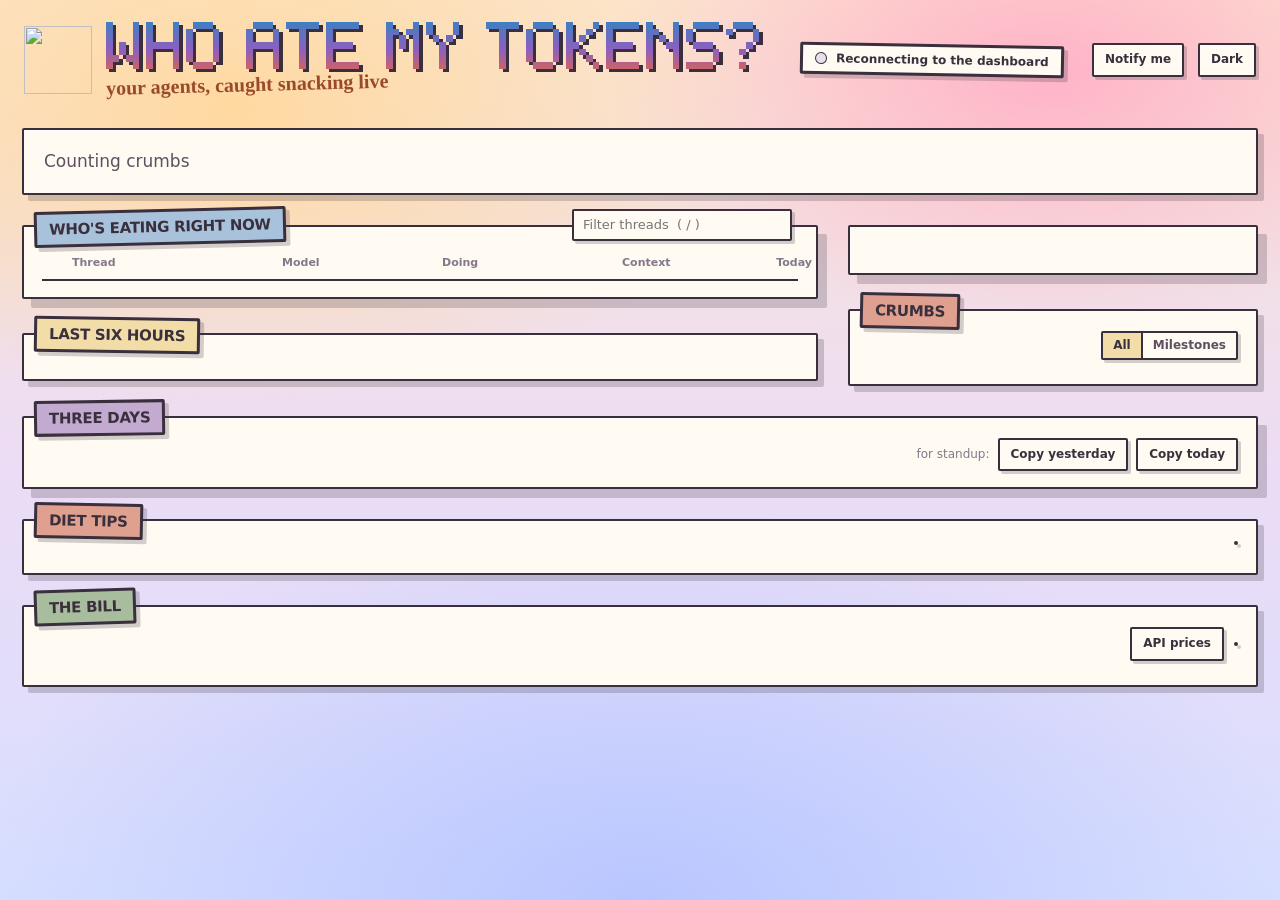
==== ui/index.html @ 03e83fdd "Add pace against your normal to the dashboard" ====
<!doctype html>
<html lang="en">
<head>
<meta charset="utf-8">
<meta name="viewport" content="width=device-width, initial-scale=1">
<title>Who Ate My Tokens</title>
<link rel="icon" type="image/png" href="/assets/favicon.png">
<style>
/* Who Ate My Tokens. Look and colours: the "dream"
   gradient, cream panels, plum ink, 2px borders, hard offset shadows,
   tickets, a highlighter, Archivo and Caveat. */
@font-face { font-family: "Archivo"; src: url(/assets/fonts/archivo.woff2) format("woff2"); font-weight: 100 900; font-display: swap; }
@font-face { font-family: "Caveat"; src: url(/assets/fonts/caveat.woff2) format("woff2"); font-weight: 400 700; font-display: swap; }

:root {
  color-scheme: light;
  --dream: radial-gradient(70% 55% at 18% 12%, #ffd9a0 0%, transparent 60%), radial-gradient(60% 50% at 82% 8%, #ffb3c7 0%, transparent 58%), radial-gradient(85% 70% at 50% 100%, #b9c6ff 0%, transparent 62%), linear-gradient(180deg, #fbe7d2 0%, #ecdcf5 52%, #d7dfff 100%);
  --ground: #f1e2ec;
  --panel: #fffaf2;
  --panel-2: #f7ecdd;
  --ink: #3a2f3d;
  --ink-soft: #5f4f62;
  --muted: #86768a;
  --rule: rgba(58, 47, 61, .2);
  --border: #3a2f3d;
  --shadow: rgba(58, 47, 61, .22);
  --accent-ink: #9a4a2c;
  --marker: #f2dca8;
  --lamp-on: #f0a83c;
  --lamp-glow: rgba(240, 168, 60, .38);
  --lamp-off: #eadfe6;
  --need: #a3261d;
  --need-glow: rgba(163, 38, 29, .28);
  --on-need: #fffaf2;
  --good: #3f7d3a;
  /* Chart marks (validated: CVD and contrast on the cream panel). */
  --m0: #3f7fc2; --m1: #d4645a; --m2: #8d5fc0; --m3: #c49012; --m4: #4f9a63;
  /* Chip and ticket fills: the site's own pastels, with ink text. */
  --c0: #a9c2dc; --c1: #e0a08f; --c2: #c3aad0; --c3: #f2dca8; --c4: #a8bd9e;
  --chip-ink: #3a2f3d;
  --cord: rgba(58, 47, 61, .34);
  --meter-track: #f1e6d6;
  --w-top: #3f7fc2; --w-mid: #8d5fc0; --w-bot: #d4645a; --w-shadow: #3a2f3d;
}
@media (prefers-color-scheme: dark) {
  :root:not([data-theme="light"]) {
    color-scheme: dark;
    --dream: radial-gradient(70% 55% at 18% 12%, #4a2f3f 0%, transparent 60%), radial-gradient(60% 50% at 82% 8%, #3b2a4d 0%, transparent 58%), radial-gradient(85% 70% at 50% 100%, #24304d 0%, transparent 62%), linear-gradient(180deg, #2a1f2b 0%, #241d33 52%, #1b1b2e 100%);
    --ground: #221c2c; --panel: #342b3f; --panel-2: #3d3349; --ink: #f2e9dc; --ink-soft: #c9bcc4; --muted: #a596a7;
    --rule: rgba(242, 233, 220, .16); --border: #f2e9dc; --shadow: rgba(0, 0, 0, .5); --accent-ink: #e59a74; --marker: rgba(192, 112, 72, .42);
    --lamp-on: #ffcf6e; --lamp-glow: rgba(255, 207, 110, .3); --lamp-off: #4a3f56; --need: #f09a8f; --need-glow: rgba(240, 154, 143, .3); --on-need: #1a141f; --good: #8fc47a;
    --m0: #4a87c8; --m1: #d0685a; --m2: #9a6fd0; --m3: #c08a1c; --m4: #6fae7a;
    --c0: #5a8a9c; --c1: #bd786b; --c2: #9a7a9f; --c3: #c9a24a; --c4: #7d9064; --chip-ink: #1a141f;
    --cord: rgba(242, 233, 220, .3); --meter-track: #2a2234;
    --w-top: #a9c2dc; --w-mid: #c3aad0; --w-bot: #e0a08f; --w-shadow: #000;
  }
}
:root[data-theme="dark"] {
  color-scheme: dark;
  --dream: radial-gradient(70% 55% at 18% 12%, #4a2f3f 0%, transparent 60%), radial-gradient(60% 50% at 82% 8%, #3b2a4d 0%, transparent 58%), radial-gradient(85% 70% at 50% 100%, #24304d 0%, transparent 62%), linear-gradient(180deg, #2a1f2b 0%, #241d33 52%, #1b1b2e 100%);
  --ground: #221c2c; --panel: #342b3f; --panel-2: #3d3349; --ink: #f2e9dc; --ink-soft: #c9bcc4; --muted: #a596a7;
  --rule: rgba(242, 233, 220, .16); --border: #f2e9dc; --shadow: rgba(0, 0, 0, .5); --accent-ink: #e59a74; --marker: rgba(192, 112, 72, .42);
  --lamp-on: #ffcf6e; --lamp-glow: rgba(255, 207, 110, .3); --lamp-off: #4a3f56; --need: #f09a8f; --need-glow: rgba(240, 154, 143, .3); --on-need: #1a141f; --good: #8fc47a;
  --m0: #4a87c8; --m1: #d0685a; --m2: #9a6fd0; --m3: #c08a1c; --m4: #6fae7a;
  --c0: #5a8a9c; --c1: #bd786b; --c2: #9a7a9f; --c3: #c9a24a; --c4: #7d9064; --chip-ink: #1a141f;
  --cord: rgba(242, 233, 220, .3); --meter-track: #2a2234;
  --w-top: #a9c2dc; --w-mid: #c3aad0; --w-bot: #e0a08f; --w-shadow: #000;
}

* { box-sizing: border-box; }
html { -webkit-text-size-adjust: 100%; }
body {
  margin: 0; color: var(--ink); background-color: var(--ground); background-image: var(--dream); background-attachment: fixed;
  font: 14px/1.45 "Archivo", -apple-system, BlinkMacSystemFont, "Segoe UI", system-ui, sans-serif;
  -webkit-font-smoothing: antialiased;
}
.din { font-weight: 800; letter-spacing: -.02em; }
.num { font-variant-numeric: tabular-nums; }
.hand { font-family: "Caveat", cursive; font-weight: 600; color: var(--accent-ink); }
button { font: inherit; color: inherit; }
:focus-visible { outline: 2px solid var(--accent-ink); outline-offset: 2px; }
.muted { color: var(--muted); }
.ink2 { color: var(--ink-soft); }
h3 { font-family: "Caveat", cursive; font-weight: 700; font-size: 22px; line-height: 1; color: var(--accent-ink); margin: 18px 0 8px; transform: rotate(-1deg); transform-origin: left; }

.chassis { max-width: 1680px; margin: 0 auto; padding: 16px 22px 30px; display: grid; gap: 30px; }
.plate { background: var(--panel); border: 2px solid var(--border); border-radius: 2px; box-shadow: 6px 6px 0 var(--shadow); padding: 20px 18px 16px; min-width: 0; position: relative; }
.plate.big { box-shadow: 9px 9px 0 var(--shadow); }

/* Tickets: section labels. */
.ticket {
  display: inline-block; font-weight: 900; font-size: 15px; letter-spacing: -.02em; text-transform: uppercase; line-height: 1;
  padding: 8px 12px 7px; border: 3px solid var(--border); border-radius: 2px; background: var(--panel); color: var(--chip-ink);
  box-shadow: 4px 4px 0 var(--shadow); transform: rotate(-1.4deg); transition: transform .2s; margin: -38px 0 10px -8px; position: relative; z-index: 1;
}
.ticket:hover { transform: rotate(0deg); }
.t-sky { background: var(--c0); } .t-rose { background: var(--c1); transform: rotate(1.2deg); } .t-lilac { background: var(--c2); transform: rotate(-.8deg); }
.t-butter { background: var(--c3); transform: rotate(.9deg); } .t-sage { background: var(--c4); transform: rotate(-1.8deg); }
.t-rose:hover, .t-lilac:hover, .t-butter:hover, .t-sage:hover { transform: rotate(0deg); }

/* Masthead */
.masthead { display: flex; align-items: center; gap: 16px 22px; flex-wrap: wrap; padding: 6px 2px 0; }
.brand { display: flex; align-items: center; gap: 14px; min-width: 0; }
.logo { width: 68px; height: 68px; flex: none; }
.dark-only { display: none; }
@media (prefers-color-scheme: dark) { :root:not([data-theme="light"]) .dark-only { display: block; } :root:not([data-theme="light"]) .light-only { display: none; } }
:root[data-theme="dark"] .dark-only { display: block; }
:root[data-theme="dark"] .light-only { display: none; }
.wordmark { margin: 0; line-height: 0; font-size: 0; min-width: 0; }
.wordmark svg { display: block; height: 50px; width: auto; max-width: 100%; }
.tagline { font-family: "Caveat", cursive; font-weight: 600; font-size: 20px; line-height: 1; color: var(--accent-ink); margin-top: 6px; transform: rotate(-1.5deg); transform-origin: left; }
.mast-right { margin-left: auto; display: flex; align-items: center; gap: 14px; flex-wrap: wrap; }
.live-ticket { margin: 0; display: inline-flex; align-items: center; gap: 9px; text-transform: none; letter-spacing: 0; font-size: 12px; font-weight: 600; padding: 7px 12px; color: var(--ink); background: var(--panel); transform: rotate(1deg); }
.live-ticket b { font-weight: 800; }
.clock { font-size: 13px; color: var(--ink-soft); }
.clock .din { font-size: 22px; color: var(--ink); margin-right: 6px; }
.iconbtn { background: var(--panel); border: 2px solid var(--border); border-radius: 2px; padding: 6px 11px; cursor: pointer; font-size: 12px; font-weight: 800; color: var(--ink); box-shadow: 3px 3px 0 var(--shadow); }
.iconbtn[aria-pressed="true"] { background: var(--c3); color: var(--chip-ink, var(--ink)); }
.iconbtn:hover { transform: translate(1px, 1px); box-shadow: 2px 2px 0 var(--shadow); }

.banner { background: var(--need); color: var(--on-need); border: 2px solid var(--border); border-radius: 2px; padding: 11px 16px; font-weight: 700; box-shadow: 5px 5px 0 var(--shadow); }
.banner[hidden] { display: none; }

/* Lamps */
.lamp { width: 12px; height: 12px; border-radius: 50%; background: var(--lamp-off); border: 1.5px solid var(--border); flex: none; display: inline-block; }
.lamp.on { background: var(--lamp-on); box-shadow: 0 0 0 3px var(--lamp-glow); animation: breathe 2.4s ease-in-out infinite; }
.lamp.need { background: var(--need); box-shadow: 0 0 0 3px var(--need-glow); animation: breathe 1.2s ease-in-out infinite; }
.lamp.done { background: transparent; border-style: dashed; }
@keyframes breathe { 50% { box-shadow: 0 0 0 7px transparent; } }
@media (prefers-reduced-motion: reduce) { .lamp.on, .lamp.need { animation: none; } .ticket, .iconbtn { transition: none; } .flash, .fresh { animation: none !important; } }

/* Readout */
.readout { font-size: 17px; line-height: 1.8; color: var(--ink-soft); padding: 16px 20px; }
.readout .din { font-size: 22px; color: var(--ink); margin: 0 1px; padding-inline: .12em; background-image: linear-gradient(transparent 58%, var(--marker) 58%, var(--marker) 92%, transparent 92%); }
.readout .live-n { color: var(--ink); font-weight: 800; }
.readout .pace { color: var(--ink); font-weight: 800; padding-inline: .12em; background-image: linear-gradient(transparent 58%, var(--marker) 58%, var(--marker) 92%, transparent 92%); }

/* Main grid */
.grid { display: grid; grid-template-columns: minmax(0, 1fr) minmax(330px, 410px); gap: 30px; align-items: start; }
.side, .col { display: grid; gap: 34px; min-width: 0; align-content: start; }

/* Board */
.board-top { display: flex; align-items: flex-start; justify-content: space-between; gap: 10px; flex-wrap: wrap; }
.filter { font: inherit; font-size: 13px; padding: 5px 9px; width: 220px; max-width: 100%; margin: -38px 6px 0 0; border: 2px solid var(--border); border-radius: 2px; background: var(--panel); color: var(--ink); box-shadow: 3px 3px 0 var(--shadow); }
.board-head, .row { display: grid; grid-template-columns: 14px minmax(200px, 1fr) 150px 170px 96px 84px 54px; gap: 10px; align-items: center; }
.board-head { font-size: 11px; font-weight: 800; color: var(--muted); padding: 0 6px 8px; border-bottom: 2px solid var(--border); }
.board-head span:nth-child(6), .board-head span:nth-child(7), .row .tok, .row .ago { text-align: right; }
.rows { display: grid; }
.row { padding: 6px; min-height: 50px; border-bottom: 1px dashed var(--rule); }
.row:hover { background: var(--panel-2); }
.row.flash { animation: flash 1.4s ease-out; }
@keyframes flash { from { background: var(--marker); } to { background: transparent; } }
.who { display: flex; align-items: stretch; min-width: 0; }
.cords { display: flex; flex: none; align-self: stretch; margin: -6px 0; }
.cords span { width: 16px; position: relative; flex: none; }
.cords .pipe::before, .cords .tee::before { content: ""; position: absolute; left: 7px; top: 0; bottom: 0; border-left: 2px solid var(--cord); }
.cords .tee::after { content: ""; position: absolute; left: 9px; top: calc(50% - 1px); width: 7px; border-top: 3px solid var(--cc, var(--cord)); }
.cords .elbow::after { content: ""; position: absolute; left: 7px; top: 0; height: calc(50% + 1px); width: 9px; border-left: 2px solid var(--cord); border-bottom: 3px solid var(--cc, var(--cord)); border-bottom-left-radius: 7px; }
.names { min-width: 0; padding-left: 2px; display: flex; flex-direction: column; justify-content: center; }
.t { font-weight: 650; font-size: 14px; white-space: nowrap; overflow: hidden; text-overflow: ellipsis; }
.row.depth0 .t { font-weight: 850; }
.sub { font-size: 12px; color: var(--muted); white-space: nowrap; overflow: hidden; text-overflow: ellipsis; }
.model { display: flex; align-items: center; gap: 6px; min-width: 0; overflow: hidden; font-size: 12px; }
.chip { display: inline-block; vertical-align: middle; max-width: 100%; overflow: hidden; text-overflow: ellipsis; font-size: 12px; font-weight: 750; color: var(--chip-ink); padding: 2px 7px 1px; border: 1.5px solid var(--border); border-radius: 2px; white-space: nowrap; line-height: 1.35; }
.chip.c0 { background: var(--c0); } .chip.c1 { background: var(--c1); } .chip.c2 { background: var(--c2); } .chip.c3 { background: var(--c3); } .chip.c4 { background: var(--c4); }
.model .chip { min-width: 0; flex: 0 1 auto; }
.model .eff { color: var(--muted); font-size: 12px; white-space: nowrap; flex: none; }
.sw { display: inline-block; width: 10px; height: 10px; border-radius: 2px; border: 1.5px solid var(--border); margin-right: 6px; vertical-align: -1px; }
.sw.m0 { background: var(--m0); } .sw.m1 { background: var(--m1); } .sw.m2 { background: var(--m2); } .sw.m3 { background: var(--m3); } .sw.m4 { background: var(--m4); }
.now { font-size: 13px; min-width: 0; }
.now .step { font-weight: 800; }
.now .need { color: var(--need); font-weight: 850; }
.now .line2 { display: block; font-size: 12px; color: var(--muted); white-space: nowrap; overflow: hidden; text-overflow: ellipsis; }
.ctx { display: flex; align-items: center; gap: 6px; font-size: 12px; color: var(--ink-soft); }
.meter { flex: 1; height: 8px; border: 1.5px solid var(--border); border-radius: 2px; background: var(--meter-track); overflow: hidden; min-width: 30px; }
.meter b { display: block; height: 100%; background: var(--c0); }
.meter b.warn { background: var(--c3); } .meter b.crit { background: var(--need); }
.tok { font-size: 13px; font-weight: 750; }
.tok small { display: block; font-size: 11px; font-weight: 500; color: var(--muted); }
.ago { font-size: 12px; color: var(--muted); }
.group-label { font-family: "Caveat", cursive; font-weight: 700; font-size: 21px; color: var(--accent-ink); padding: 16px 6px 2px; border-top: 2px solid var(--border); margin-top: 8px; }
.empty { font-family: "Caveat", cursive; font-size: 22px; color: var(--muted); padding: 18px 6px; }

/* The 5-hour plate */
.window .hero { display: flex; align-items: baseline; gap: 2px 4px; flex-wrap: wrap; }
.window .big { font-size: 70px; font-weight: 900; letter-spacing: -.05em; line-height: .9; }
.window .pct { font-size: 30px; font-weight: 900; }
.window .note { font-family: "Caveat", cursive; font-weight: 700; font-size: 25px; color: var(--accent-ink); transform: rotate(-4deg); margin-left: 10px; display: inline-block; }
.window .of { font-size: 13px; color: var(--ink-soft); flex-basis: 100%; margin-top: 6px; }
.wbar { position: relative; height: 18px; margin: 16px 0 6px; border: 2px solid var(--border); border-radius: 2px; background: var(--meter-track); display: flex; gap: 2px; }
.wbar i { display: block; height: 100%; }
.wbar .capline { position: absolute; top: -7px; bottom: -7px; width: 3px; background: var(--border); }
.wbar .proj { background: repeating-linear-gradient(135deg, var(--border) 0 2px, transparent 2px 6px); opacity: .4; }
.calib { margin-top: 10px; font-size: 12px; color: var(--ink-soft); }
.calib button.linkish { background: none; border: 0; padding: 0; color: var(--accent-ink); font-weight: 700; cursor: pointer; text-decoration: underline dotted; font-size: 12px; }
.calib input { width: 64px; font: inherit; font-weight: 700; padding: 3px 6px; border: 2px solid var(--border); border-radius: 2px; background: var(--panel); color: var(--ink); }
.calib .row { display: flex; gap: 8px; align-items: center; flex-wrap: wrap; margin-top: 6px; }
.forecast { font-size: 13px; margin: 12px 0 0; padding: 8px 10px; border: 2px dashed var(--border); border-radius: 2px; }
.forecast .tag { font-size: 10px; font-weight: 800; letter-spacing: .08em; text-transform: uppercase; color: var(--muted); margin-left: 6px; }
.wscale { display: flex; justify-content: space-between; font-size: 11px; color: var(--muted); }
.facts { display: grid; grid-template-columns: auto 1fr; gap: 5px 14px; margin: 16px 0 0; font-size: 13px; }
.facts dt { color: var(--muted); }
.facts dd { margin: 0; font-weight: 600; }
.fine { font-size: 12px; color: var(--muted); margin: 12px 0 0; }
.legend { display: flex; flex-wrap: wrap; gap: 4px 14px; font-size: 12px; color: var(--ink-soft); margin-top: 8px; align-items: center; }

/* Crumbs (feed) */
.feed-head { display: flex; align-items: flex-start; justify-content: space-between; gap: 10px; }
.feed-head h2 { margin-bottom: 4px; }
.seg { display: inline-flex; border: 2px solid var(--border); border-radius: 2px; overflow: hidden; box-shadow: 3px 3px 0 var(--shadow); }
.seg button { background: var(--panel); border: 0; padding: 4px 10px; font-size: 12px; font-weight: 700; color: var(--ink-soft); cursor: pointer; }
.seg button + button { border-left: 2px solid var(--border); }
.seg button[aria-pressed="true"] { background: var(--c3); color: var(--chip-ink); font-weight: 850; }
.feed ol { list-style: none; margin: 8px 0 0; padding: 0; max-height: 560px; overflow-y: auto; scrollbar-width: thin; }
.feed li { display: grid; grid-template-columns: 60px 12px 1fr; gap: 8px; padding: 6px 2px; font-size: 13px; border-bottom: 1px dashed var(--rule); align-items: baseline; }
.feed li:last-child { border-bottom: 0; }
.feed li .time { color: var(--muted); font-size: 12px; }
.feed li .k { width: 9px; height: 9px; border-radius: 50%; align-self: center; border: 1.5px solid var(--border); }
.k.start { background: var(--lamp-on); }
.k.end { background: transparent; }
.k.alert { background: var(--need); border-radius: 2px; }
.k.tools { background: var(--c3); border-radius: 1px; width: 8px; height: 8px; transform: rotate(18deg); }
.k.pr { background: var(--c0); border-radius: 2px; }
.k.other { background: var(--c2); }
.feed li .what b { font-weight: 800; }
.feed li .what .muted { font-size: 12px; }
.feed li.fresh { animation: flash 1.8s ease-out; }

/* Charts */
.chart { position: relative; }
.chart svg { display: block; width: 100%; overflow: visible; }
.axis { font-size: 11px; fill: var(--muted); font-family: "Archivo", sans-serif; }
.grid-line { stroke: var(--rule); stroke-width: 1; }
.base-line { stroke: var(--border); stroke-width: 2; }
.mark-line { stroke: var(--accent-ink); stroke-width: 2; }
.hit { fill: transparent; }
.copybar { display: flex; gap: 8px; align-items: center; font-size: 12px; }
.chart-head { display: flex; align-items: flex-start; justify-content: space-between; gap: 12px; flex-wrap: wrap; }

/* Days */
.dayrow { display: grid; grid-template-columns: 112px minmax(0, 1fr) 132px; gap: 14px; align-items: end; padding: 7px 0; border-bottom: 1px dashed var(--rule); }
.dayrow:last-of-type { border-bottom: 0; }
.dlabel b { display: block; font-weight: 850; }
.dlabel small { display: block; font-size: 12px; color: var(--muted); }
.dsum { text-align: right; }
.dsum .big { font-size: 28px; font-weight: 900; line-height: 1; display: block; }
.dsum small { font-size: 12px; color: var(--muted); }
.dsum.zero .big { color: var(--muted); }
.daxis { display: grid; grid-template-columns: 112px minmax(0, 1fr) 132px; gap: 14px; }
.daxis div { position: relative; height: 14px; }
.daxis span { position: absolute; font-size: 11px; color: var(--muted); transform: translateX(-50%); }
.daxis span:first-child { transform: none; }
.daxis span:last-child { transform: translateX(-100%); }
.cmpwrap { overflow-x: auto; margin-top: 18px; }
.cmpt th { font-size: 12px; color: var(--ink); font-weight: 850; text-align: right; }
.cmpt th:first-child, .cmpt td:first-child { text-align: left; color: var(--muted); font-size: 12px; }
.cmpt td { font-size: 14px; font-weight: 650; }
.cmpt td small { color: var(--muted); font-size: 11px; font-weight: 500; margin-left: 4px; }
.cmpt td.zero { color: var(--muted); font-weight: 500; }
.split { display: inline-flex; gap: 2px; height: 10px; width: 120px; border: 1.5px solid var(--border); border-radius: 2px; overflow: hidden; background: var(--meter-track); vertical-align: middle; }
.split i { display: block; height: 100%; }
.weekbox { border: 2px solid var(--border); border-radius: 2px; padding: 12px 14px 10px; margin: 0 0 20px; background: var(--panel); }
.weekhead { display: flex; flex-wrap: wrap; align-items: baseline; justify-content: space-between; gap: 6px 18px; }
.weekhead h3 { margin: 0; }
.weektot { display: flex; flex-wrap: wrap; align-items: baseline; gap: 2px 8px; font-size: 12px; color: var(--ink-soft); }
.weektot .big { font-size: 26px; line-height: 1; color: var(--ink); }
.weekcols { display: grid; grid-template-columns: repeat(7, minmax(0, 1fr)); gap: 8px; margin-top: 10px; }
.wcol { min-width: 0; text-align: center; font-size: 11px; }
.wcol .wnum { font-size: 12px; font-weight: 750; height: 16px; white-space: nowrap; }
.wcol .wbars { height: 84px; display: flex; flex-direction: column-reverse; justify-content: flex-start; border-bottom: 2px solid var(--border); }
.wcol .wbars i { display: block; width: 100%; border-top: 1.5px solid var(--panel); min-height: 2px; }
.wcol .wcx { height: 14px; margin-top: 4px; color: var(--ink-soft); white-space: nowrap; font-size: 10.5px; }
.wcol .wcxbar { height: 5px; margin-top: 2px; background: var(--meter-track); border: 1.5px solid var(--border); border-radius: 1px; }
.wcol .wcxbar i { display: block; height: 100%; background: var(--m4); }
.wcol .wday { margin-top: 6px; line-height: 1.2; font-weight: 800; color: var(--ink); }
.wcol .wday small { display: block; font-weight: 500; font-size: 10px; color: var(--muted); }
.wcol.today .wday { border-top: 3px solid var(--border); margin-top: 3px; padding-top: 3px; }
.wcol.zero .wnum, .wcol.zero .wcx { color: var(--muted); font-weight: 500; }
.weekbox .wbar { margin-top: 18px; }
.weekbox .fine { margin-top: 8px; }
.weekbox .wkmeter { margin-top: 14px; padding-top: 10px; border-top: 2px solid var(--border); }
.weekbox .hero { display: flex; align-items: baseline; gap: 2px 8px; flex-wrap: wrap; }
.weekbox .hero .big { font-size: 44px; font-weight: 900; letter-spacing: -.05em; line-height: .9; }
.weekbox .hero .pct { font-size: 22px; font-weight: 900; }
.weekbox .hero .of { font-size: 12px; color: var(--ink-soft); flex-basis: 100%; margin-top: 4px; }
.weekbox .wbar { margin: 12px 0 6px; }
.weekbox .forecast { margin-top: 10px; font-size: 12px; }
.wcal { margin-top: 10px; font-size: 12px; color: var(--ink-soft); }
.wcal button.linkish { background: none; border: 0; padding: 0; color: var(--accent-ink); font-weight: 700; cursor: pointer; text-decoration: underline dotted; font-size: 12px; }
.wcal input { font: inherit; font-weight: 700; padding: 3px 6px; border: 2px solid var(--border); border-radius: 2px; background: var(--panel); color: var(--ink); }
.wcal input[type="number"] { width: 58px; }
.wcal input[type="datetime-local"] { width: 180px; max-width: 100%; }
.wcal .row { display: flex; gap: 8px; align-items: center; flex-wrap: wrap; margin-top: 6px; }
@media (max-width: 760px) { .weekbox { padding: 10px 10px 8px; } .weekcols { gap: 4px; } .wcol .wnum { font-size: 11px; } .wcol .wcx { font-size: 9.5px; } .weekbox .hero .big { font-size: 36px; } .wcal input[type="datetime-local"] { width: 156px; } }
.monthbox { border: 2px solid var(--border); border-radius: 2px; padding: 10px 12px 8px; margin: 0 0 20px; background: var(--panel); }
.monthhead { display: flex; flex-wrap: wrap; align-items: baseline; justify-content: space-between; gap: 4px 16px; }
.monthhead h3 { margin: 0; }
.monthtot { display: flex; flex-wrap: wrap; align-items: baseline; gap: 2px 8px; font-size: 12px; color: var(--ink-soft); }
.monthtot .big { font-size: 22px; line-height: 1; color: var(--ink); }
.avgkey { display: inline-flex; align-items: center; gap: 5px; white-space: nowrap; }
.avgkey i { display: inline-block; width: 16px; border-top: 2px dashed var(--ink-soft); }
.monthcols { position: relative; display: grid; grid-template-columns: repeat(30, minmax(0, 1fr)); gap: 2px; margin-top: 9px; }
.monthcols .avgline { position: absolute; left: 0; right: 0; height: 0; border-top: 2px dashed var(--ink-soft); opacity: .7; pointer-events: none; }
.mcol { min-width: 0; text-align: center; }
.mcol .mbars { height: 40px; display: flex; flex-direction: column-reverse; justify-content: flex-start; border-bottom: 2px solid var(--border); }
.mcol .mbars i { display: block; width: 100%; border-top: 1px solid var(--panel); min-height: 1px; }
.mcol .mlab { height: 12px; margin-top: 3px; font-size: 9px; color: var(--muted); white-space: nowrap; overflow: hidden; }
.mcol.today .mbars { border-bottom-color: var(--accent-ink); }
.mcol.today .mlab { color: var(--accent-ink); font-weight: 800; }
.mcol.zero .mbars { border-bottom-color: var(--rule); }
.monthbox .fine { margin-top: 8px; font-size: 11px; color: var(--muted); }
@media (max-width: 760px) { .monthbox { padding: 8px 8px 6px; } .monthcols { gap: 1px; } .mcol .mbars { height: 32px; } .mcol .mlab { font-size: 8px; } }
.dcols { display: grid; grid-template-columns: repeat(3, minmax(0, 1fr)); gap: 26px; margin-top: 6px; }
.daynone { font-family: "Caveat", cursive; font-size: 21px; color: var(--muted); margin: 4px 0; }
.cmp { font-size: 12px; color: var(--ink-soft); }
.cmp b { font-weight: 800; color: var(--ink); }
.list { list-style: none; margin: 0; padding: 0; display: grid; gap: 8px; }
.list li { display: grid; grid-template-columns: minmax(0, 1fr) 66px; gap: 8px; font-size: 13px; align-items: center; }
.list .lbl { min-width: 0; }
.list .lbl .nm { display: flex; align-items: baseline; gap: 2px; min-width: 0; }
.list .lbl .nm em { font-style: normal; font-weight: 650; min-width: 0; white-space: nowrap; overflow: hidden; text-overflow: ellipsis; }
.list .lbl .nm .prime { flex: none; }
.prs .lbl span { display: block; white-space: nowrap; overflow: hidden; text-overflow: ellipsis; }
.list .lbl small { display: block; font-size: 11px; color: var(--muted); white-space: nowrap; overflow: hidden; text-overflow: ellipsis; }
.list .bar { height: 8px; border: 1.5px solid var(--border); border-radius: 2px; background: var(--meter-track); margin-top: 4px; overflow: hidden; }
.list .bar i { display: block; height: 100%; }
.list .v { text-align: right; font-size: 12px; color: var(--ink-soft); font-weight: 650; }
.prime { font-family: "Caveat", cursive; font-weight: 700; font-size: 18px; color: var(--need); margin-left: 6px; display: inline-block; transform: rotate(-4deg); }
.prb { display: inline-block; font-size: 11px; font-weight: 700; color: var(--ink-soft); margin-right: 8px; white-space: nowrap; }
.prb.good { color: var(--good); } .prb.bad { color: var(--need); } .prb.wait { color: var(--accent-ink); }
.state { font-size: 11px; font-weight: 700; color: var(--muted); }
.state.merged { color: var(--good); } .state.open { color: var(--ink-soft); }

/* The bill */
.billctl { display: flex; gap: 10px; align-items: center; flex-wrap: wrap; }
.tabs { display: inline-flex; border: 2px solid var(--border); border-radius: 2px; overflow: hidden; box-shadow: 3px 3px 0 var(--shadow); }
.tabs button { background: var(--panel); border: 0; padding: 4px 11px; cursor: pointer; font-size: 12px; font-weight: 700; color: var(--ink-soft); }
.tabs button + button { border-left: 2px solid var(--border); }
.tabs button[aria-selected="true"] { background: var(--c4); color: var(--chip-ink); font-weight: 850; }
.tablewrap { overflow-x: auto; }
table { width: 100%; border-collapse: collapse; font-size: 13px; }
th { text-align: right; font-weight: 800; font-size: 11px; color: var(--muted); padding: 7px 8px; border-bottom: 2px solid var(--border); white-space: nowrap; }
td { text-align: right; padding: 7px 8px; border-bottom: 1px dashed var(--rule); white-space: nowrap; font-variant-numeric: tabular-nums; }
th:first-child, td:first-child { text-align: left; }
td:first-child { max-width: 320px; overflow: hidden; text-overflow: ellipsis; }
tr:last-child td { border-bottom: 0; }
tfoot td { font-weight: 900; border-top: 3px double var(--border); }
.apptag { font-size: 11px; color: var(--muted); margin-left: 6px; }
.apptag.cold { border-bottom: 1px dotted var(--muted); cursor: help; }
.bill #ledger { margin-top: 8px; }
.norefunds { font-family: "Caveat", cursive; font-weight: 700; font-size: 22px; color: var(--accent-ink); text-align: right; margin: 10px 4px 0; transform: rotate(-2deg); }

/* Diet tips: one line of advice, the threads behind it underneath. */
.diet #diet { margin-top: 8px; }
.tiplist { list-style: none; margin: 0; padding: 0; display: grid; gap: 10px; }
.tiprow { border: 2px solid var(--border); border-left-width: 6px; border-radius: 2px; background: var(--panel-2); padding: 9px 12px; box-shadow: 3px 3px 0 var(--shadow); min-width: 0; }
.tiprow[data-kind="context"] { border-left-color: var(--m1); }
.tiprow[data-kind="concurrency"] { border-left-color: var(--m0); }
.tiprow[data-kind="marathon"] { border-left-color: var(--m2); }
.tiprow[data-kind="opus"] { border-left-color: var(--m3); }
.tiprow[data-kind="cold"] { border-left-color: var(--m4); }
.tiprow[data-kind="notetaker"] { border-left-color: var(--accent-ink); }
.tipline { font-size: 14px; line-height: 1.4; overflow-wrap: anywhere; }
.tipline b { font-weight: 850; margin-right: 6px; }
.tipwho { font-size: 12px; color: var(--muted); margin-top: 3px; overflow-wrap: anywhere; }
.tipempty { font-family: "Caveat", cursive; font-size: 22px; color: var(--muted); padding: 10px 4px; margin: 0; }

footer { font-size: 12px; color: var(--ink-soft); padding: 0 4px 6px; display: flex; flex-wrap: wrap; gap: 6px 20px; }
footer span { white-space: nowrap; }
footer b { font-weight: 800; }

#tip { position: fixed; z-index: 10; pointer-events: none; background: var(--panel); color: var(--ink); border: 2px solid var(--border); border-radius: 2px; padding: 8px 10px; font-size: 12px; line-height: 1.5; box-shadow: 4px 4px 0 var(--shadow); max-width: 300px; opacity: 0; transition: opacity .08s; }
#tip.show { opacity: 1; }
#tip b { font-weight: 800; }

/* Thread drill-down: a side sheet, a full-screen sheet on phones. */
.row[data-thread], .list li[data-thread], #ledger tr[data-thread], #days tr[data-thread] { cursor: pointer; }
.list li[data-thread]:hover .lbl .nm em { text-decoration: underline; text-decoration-thickness: 2px; text-underline-offset: 2px; }
#ledger tr[data-thread]:hover td:first-child, #days tr[data-thread]:hover td:nth-child(2) { text-decoration: underline; text-decoration-thickness: 2px; text-underline-offset: 2px; }
#drill { position: fixed; inset: 0; z-index: 8; display: flex; justify-content: flex-end; background: rgba(34, 28, 44, .42); }
#drill[hidden] { display: none; }
#drill .sheet { width: min(620px, 100vw); height: 100%; overflow-y: auto; background: var(--panel); color: var(--ink); border-left: 2px solid var(--border); box-shadow: -8px 0 0 var(--shadow); padding: 26px 20px 28px; position: relative; overscroll-behavior: contain; }
#drill .x { position: absolute; top: 12px; right: 14px; }
#drill .ticket { margin: 0 0 12px -4px; }
#drill .dtitle { font-size: 20px; font-weight: 850; letter-spacing: -.02em; line-height: 1.2; margin: 4px 36px 6px 0; overflow-wrap: anywhere; }
#drill .dmeta { display: flex; flex-wrap: wrap; gap: 6px 10px; align-items: center; font-size: 12px; color: var(--ink-soft); }
#drill .aside { margin: 10px 0 0; font-size: 22px; transform: rotate(-1deg); transform-origin: left; display: block; }
#drill h4 { font-size: 11px; font-weight: 900; letter-spacing: .06em; text-transform: uppercase; color: var(--muted); margin: 22px 0 8px; padding-bottom: 5px; border-bottom: 2px solid var(--border); }
#drill .sub2 { font-weight: 600; letter-spacing: 0; text-transform: none; margin-left: 6px; }
#drill table { font-size: 13px; }
#drill td.l, #drill th.l { text-align: left; }
#drill .st { font-size: 11px; font-weight: 800; }
#drill .st.failed, #drill .st.interrupted { color: var(--need); } #drill .st.completed { color: var(--good); } #drill .st.running, #drill .st.waiting { color: var(--accent-ink); }
#drill .tl { width: 100%; height: auto; display: block; overflow: visible; }
#drill .tl .m0 { fill: var(--m0); } #drill .tl .m1 { fill: var(--m1); } #drill .tl .m2 { fill: var(--m2); } #drill .tl .m3 { fill: var(--m3); } #drill .tl .m4 { fill: var(--m4); }
#drill .tl .axis { stroke: var(--border); stroke-width: 2; }
#drill .tl text { fill: var(--muted); font-size: 10px; font-family: inherit; }
#drill .tl .hit { fill: transparent; } #drill .tl .hit:hover { fill: var(--rule); }
#drill .bars { list-style: none; margin: 0; padding: 0; display: grid; gap: 6px; }
#drill .bars li { display: grid; grid-template-columns: minmax(0, 1fr) 54px; gap: 8px; align-items: center; font-size: 13px; }
#drill .bars .nm { white-space: nowrap; overflow: hidden; text-overflow: ellipsis; font-weight: 650; }
#drill .bars .bar { height: 7px; border: 1.5px solid var(--border); border-radius: 2px; background: var(--meter-track); margin-top: 3px; overflow: hidden; }
#drill .bars .bar i { display: block; height: 100%; background: var(--c4); }
#drill .bars .v { text-align: right; font-size: 12px; color: var(--ink-soft); font-weight: 650; }
#drill .types { display: flex; flex-wrap: wrap; gap: 6px; }
#drill .types span { font-size: 12px; border: 1.5px solid var(--border); border-radius: 2px; padding: 2px 7px 1px; background: var(--panel-2); }
#drill .types b { font-weight: 850; margin-left: 4px; }
#drill .none { color: var(--muted); font-size: 13px; margin: 0; }
@media (max-width: 700px) {
  #drill .sheet { width: 100vw; border-left: 0; box-shadow: none; padding: 24px 14px 28px; }
}
@media (prefers-reduced-motion: no-preference) { #drill:not([hidden]) .sheet { animation: slidein .16s ease-out; } }
@keyframes slidein { from { transform: translateX(24px); opacity: .4; } to { transform: none; opacity: 1; } }

@media (max-width: 1180px) {
  .grid { grid-template-columns: minmax(0, 1fr); }
  .side { grid-template-columns: minmax(0, 1fr) minmax(0, 1fr); }
  .dcols { grid-template-columns: minmax(0, 1fr); gap: 0; }
}
@media (max-width: 760px) {
  .chassis { padding: 10px 12px 22px; gap: 30px; }
  .side { grid-template-columns: minmax(0, 1fr); }
  /* On a phone, keep what each line is doing; drop context, totals, last. */
  .board-top .filter { margin: 8px 6px 8px 0; width: calc(100% - 6px); }
  .board-head, .row { grid-template-columns: 12px minmax(0, 1fr) 84px 92px; }
  .board-head span:nth-child(5), .board-head span:nth-child(6), .board-head span:nth-child(7),
  .row .ctx, .row .tok, .row .ago, .row .model .eff { display: none; }
  .row .now .line2 { display: none; }
  .logo { width: 48px; height: 48px; }
  .wordmark svg { height: 34px; }
  .mast-right { margin-left: 0; }
  .clock { display: none; }
  .dayrow, .daxis { grid-template-columns: 72px minmax(0, 1fr) 76px; gap: 8px; }
  .dsum .big { font-size: 20px; }
  .window .big { font-size: 54px; }
}
@media (forced-colors: active) { .lamp.on, .lamp.need { forced-color-adjust: none; } }
</style>
</head>
<body>
<div class="chassis">
  <div class="banner" id="banner" hidden></div>
  <header class="masthead">
    <div class="brand">
      <img class="logo light-only" src="/assets/logo.png" alt="" width="68" height="68">
      <img class="logo dark-only" src="/assets/logo-dark.png" alt="" width="68" height="68">
      <div>
        <h1 class="wordmark" id="wordmark" aria-label="Who Ate My Tokens?">Who Ate My Tokens?</h1>
        <div class="tagline">your agents, caught snacking live</div>
      </div>
    </div>
    <div class="mast-right">
      <div class="ticket live-ticket"><span class="lamp" id="hdrLamp" aria-hidden="true"></span><span id="status" aria-live="off">Connecting</span></div>
      <div class="clock" id="clock"></div>
      <button class="iconbtn" id="notifyBtn" type="button" hidden>Notify me</button>
      <button class="iconbtn" id="themeBtn" type="button">Light</button>
    </div>
  </header>

  <section class="plate readout" id="readout" aria-label="Today so far">Counting crumbs</section>

  <main class="grid">
    <div class="col">
      <section class="plate big" aria-labelledby="h-board">
        <div class="board-top"><h2 class="ticket t-sky" id="h-board">Who's eating right now</h2><input type="search" id="boardFilter" class="filter" placeholder="Filter threads  ( / )" aria-label="Filter threads by title, project, branch or model" autocomplete="off"></div>
        <div class="board-head" aria-hidden="true"><span></span><span>Thread</span><span>Model</span><span>Doing</span><span>Context</span><span>Today</span><span>Last</span></div>
        <div class="rows" id="board" role="list"></div>
        <div class="rows" id="outside" role="list"></div>
      </section>
      <section class="plate" aria-labelledby="h-spark">
        <div class="chart-head"><h2 class="ticket t-butter" id="h-spark">Last six hours</h2><div class="legend" id="sparkLegend"></div></div>
        <div class="chart" id="spark"></div>
      </section>
    </div>
    <aside class="side">
      <section class="plate big window" aria-label="The 5-hour plate"><div id="window"></div><div class="calib" id="calib"></div></section>
      <section class="plate feed" aria-labelledby="h-feed">
        <div class="feed-head">
          <h2 class="ticket t-rose" id="h-feed">Crumbs</h2>
          <div class="seg" role="group" aria-label="Feed filter">
            <button type="button" data-f="all" aria-pressed="true">All</button>
            <button type="button" data-f="key" aria-pressed="false">Milestones</button>
          </div>
        </div>
        <ol id="feed" aria-live="off"></ol>
      </section>
    </aside>
  </main>

  <section class="plate big" aria-labelledby="h-days">
    <div class="chart-head"><h2 class="ticket t-lilac" id="h-days">Three days</h2><div class="legend" id="daysLegend"></div>
      <div class="copybar"><span class="muted">for standup:</span><button class="iconbtn" type="button" data-copy="1">Copy yesterday</button><button class="iconbtn" type="button" data-copy="0">Copy today</button></div></div>
    <div id="days"></div>
  </section>

  <section class="plate diet" aria-labelledby="h-diet">
    <div class="chart-head"><h2 class="ticket t-rose" id="h-diet">Diet tips</h2><div class="tabs" role="tablist" id="dietTabs"></div></div>
    <div id="diet"></div>
  </section>

  <section class="plate bill" aria-labelledby="h-ledger">
    <div class="chart-head"><h2 class="ticket t-sage" id="h-ledger">The bill</h2><div class="billctl"><button class="iconbtn" type="button" id="apiBtn" aria-pressed="false" title="Show each row at API list prices, as an estimate">API prices</button><div class="tabs" role="tablist" id="ledgerTabs"></div></div></div>
    <div id="ledger"></div>
  </section>

  <footer id="foot"></footer>
</div>
<div id="drill" hidden>
  <div class="sheet" role="dialog" aria-modal="true" aria-labelledby="drillTitle" tabindex="-1">
    <button class="iconbtn x" id="drillClose" type="button" aria-label="Close thread details">Close</button>
    <div id="drillBody"></div>
  </div>
</div>
<div id="tip" role="tooltip"></div>

<script>
"use strict";
// ------------------------------------------------------------------ state
const S = { live: null, days: null, feed: new Map(), skew: 0, connected: false, lastMsg: 0,
            feedFilter: "all", ledgerDay: 0, dietDay: 0, rawDays: "", sparkKey: "", fresh: new Set() };
const $ = (id) => document.getElementById(id);
const now = () => Date.now() + S.skew;

// ------------------------------------------------------------------ format
const esc = (s) => String(s ?? "").replace(/[&<>"']/g, (c) => ({ "&": "&amp;", "<": "&lt;", ">": "&gt;", '"': "&quot;", "'": "&#39;" }[c]));
function compact(n) {
  n = Number(n) || 0;
  const a = Math.abs(n);
  if (a < 1000) return String(Math.round(n));
  const units = [[1e9, "B"], [1e6, "M"], [1e3, "K"]];
  for (const [v, u] of units) if (a >= v) { const x = n / v; return (x < 10 ? x.toFixed(1) : Math.round(x).toString()).replace(/\.0$/, "") + u; }
  return String(n);
}
const full = (n) => (Number(n) || 0).toLocaleString("en-US");
function dur(ms, precise) {
  ms = Math.max(0, ms || 0);
  const s = Math.floor(ms / 1000);
  if (s < 60) return s + "s";
  const m = Math.floor(s / 60);
  if (m < 60) return precise || m < 10 ? m + "m " + String(s % 60).padStart(2, "0") + "s" : m + "m";
  const h = Math.floor(m / 60);
  if (h < 24) return h + "h " + String(m % 60).padStart(2, "0") + "m";
  return Math.floor(h / 24) + "d " + (h % 24) + "h";
}
// Coarse "how long ago": seconds would make idle rows tick for no reason.
function ago(ms) {
  if (ms < 45000) return "now";
  const m = Math.round(ms / 60000);
  if (m < 60) return Math.max(1, m) + "m";
  const h = Math.floor(m / 60);
  if (h < 24) return h + "h " + String(m % 60).padStart(2, "0") + "m";
  return Math.floor(h / 24) + "d " + (h % 24) + "h";
}
function off() { return (S.live && S.live.off) ?? -new Date().getTimezoneOffset(); }
function local(ms) { return new Date(ms + off() * 60000); }
function hhmm(ms) { const d = local(ms); return String(d.getUTCHours()).padStart(2, "0") + ":" + String(d.getUTCMinutes()).padStart(2, "0"); }
function hhmmss(ms) { const d = local(ms); return hhmm(ms) + ":" + String(d.getUTCSeconds()).padStart(2, "0"); }
const WEEK = ["Sunday", "Monday", "Tuesday", "Wednesday", "Thursday", "Friday", "Saturday"];
const MON = ["Jan", "Feb", "Mar", "Apr", "May", "Jun", "Jul", "Aug", "Sep", "Oct", "Nov", "Dec"];
function dayParts(label) { const [y, m, d] = label.split("-").map(Number); const dt = new Date(Date.UTC(y, m - 1, d)); return { wd: WEEK[dt.getUTCDay()], short: WEEK[dt.getUTCDay()].slice(0, 3) + " " + d + " " + MON[m - 1] }; }
function family(model) { model = model || ""; return model.includes("opus") ? 0 : model.includes("sonnet") ? 1 : model.includes("haiku") ? 2 : /^(gpt|o\d|codex)/.test(model) ? 4 : 3; }
// Family 4 (GPT, from Codex) has no list price here: tokens only, never in the 5-hour plate.
const FAM = ["Opus", "Sonnet", "Haiku", "Other", "GPT"];
function modelName(m) {
  if (!m) return "Unknown";
  const x = m.replace(/^claude-/, "").replace(/\[.*\]$/, "");
  const p = x.split("-");
  if (!m.startsWith("claude-")) {
    // Other providers' models, e.g. a Codex subagent: "gpt-6.1-sol" reads "GPT 6.1 Sol".
    return p.map((q) => (q === "gpt" ? "GPT" : q.charAt(0).toUpperCase() + q.slice(1))).join(" ");
  }
  const name = p[0].charAt(0).toUpperCase() + p[0].slice(1);
  const ver = p.slice(1).filter((q) => /^\d+$/.test(q)).join(".");
  return ver ? name + " " + ver : name;
}
const sw = (fam) => `<i class="sw m${fam}" aria-hidden="true"></i>`;
// A model as a sticker chip: the site's pastel fill, ink text.
const COLD_TIP = "A request that rebuilt more than 50K tokens of cache because the cache had expired (over 5 min idle, or 60 min for 1-hour caching).";
const chip = (model) => `<span class="chip c${family(model)}" title="${esc(model)}">${esc(modelName(model))}</span>`;

// The wordmark, drawn in chunky pixels like the `clean` banner: a 5x7 grid
// per letter, filled with a vertical gradient, with a hard ink shadow.
const GLYPHS = {
  W: ["10001", "10001", "10001", "10101", "10101", "11011", "10001"],
  H: ["10001", "10001", "10001", "11111", "10001", "10001", "10001"],
  O: ["01110", "10001", "10001", "10001", "10001", "10001", "01110"],
  A: ["01110", "10001", "10001", "11111", "10001", "10001", "10001"],
  T: ["11111", "00100", "00100", "00100", "00100", "00100", "00100"],
  E: ["11111", "10000", "10000", "11110", "10000", "10000", "11111"],
  M: ["10001", "11011", "10101", "10101", "10001", "10001", "10001"],
  Y: ["10001", "10001", "01010", "00100", "00100", "00100", "00100"],
  K: ["10001", "10010", "10100", "11000", "10100", "10010", "10001"],
  N: ["10001", "11001", "10101", "10011", "10001", "10001", "10001"],
  S: ["01111", "10000", "10000", "01110", "00001", "00001", "11110"],
  "?": ["01110", "10001", "00001", "00010", "00100", "00000", "00100"],
};
function pixelWordmark(text) {
  const rects = [];
  let x = 0;
  for (const ch of text) {
    if (ch === " ") { x += 3; continue; }
    const g = GLYPHS[ch];
    if (!g) continue;
    g.forEach((row, y) => {
      // Merge runs of lit pixels in a row into one rect: no seams.
      let run = -1;
      for (let i = 0; i <= 5; i++) {
        const on = i < 5 && row[i] === "1";
        if (on && run < 0) run = i;
        if (!on && run >= 0) { rects.push([x + run, y, i - run]); run = -1; }
      }
    });
    x += 6;
  }
  // Two units per pixel keeps every edge, and the half-pixel shadow, on
  // whole numbers, so crisp edges never round unevenly.
  const w = x * 2, h = 7 * 2 + 1;
  const body = (dx, dy, fill) => rects.map(([rx, ry, rw]) => `<rect x="${rx * 2 + dx}" y="${ry * 2 + dy}" width="${rw * 2}" height="2" style="fill:${fill}"/>`).join("");
  return `<svg viewBox="0 0 ${w} ${h}" shape-rendering="crispEdges" role="img" aria-label="Who Ate My Tokens?">
    <defs><linearGradient id="wm" gradientUnits="userSpaceOnUse" x1="0" y1="0" x2="0" y2="${h}">
      <stop offset="0" style="stop-color:var(--w-top)"/><stop offset=".55" style="stop-color:var(--w-mid)"/><stop offset="1" style="stop-color:var(--w-bot)"/>
    </linearGradient></defs>
    <g>${body(1, 1, "var(--w-shadow)")}</g><g>${body(0, 0, "url(#wm)")}</g></svg>`;
}
$("wordmark").innerHTML = pixelWordmark("WHO ATE MY TOKENS?");
const APPS = { t3: "T3", t3code: "T3 Code", desktop: "Claude Desktop", cli: "Claude CLI", sdk: "SDK", notetaker: "Note-taker", codex: "Codex", other: "Other" };
const EP = { "t3-code": "T3 Code", "claude-desktop": "Claude Desktop", cli: "Claude CLI", "sdk-ts": "SDK" };
const tokTotal = (t) => (t ? t.reduce((a, b) => a + b, 0) : 0);

// ------------------------------------------------------------------ pace math
// Pure helpers: no state, DOM or clock. tools/pace-check.js lifts this block
// verbatim and runs it with new Function against a saved /api/state response.
// ---- pace math ----
function paceCell(v) {
  if (Array.isArray(v)) return v.reduce((a, b) => a + (Number(b) || 0), 0);
  return Number(v) || 0;
}
function paceSum(hours) {
  let s = 0;
  for (const c of hours || []) s += paceCell(c);
  return s;
}
// Weighted usage from 00:00 up to hourFrac (whole hours plus a slice of the
// current hour). Hour cells are local, oldest first, 24 per day.
function paceCumulative(hours, hourFrac) {
  const h = Math.floor(hourFrac), frac = hourFrac - h;
  let s = 0;
  const cells = hours || [];
  for (let i = 0; i < cells.length; i++) {
    if (i < h) s += paceCell(cells[i]);
    else if (i === h) s += paceCell(cells[i]) * frac;
  }
  return s;
}
function paceMedian(vals) {
  if (!vals.length) return 0;
  const a = vals.slice().sort((x, y) => x - y), m = a.length >> 1;
  return a.length % 2 ? a[m] : (a[m - 1] + a[m]) / 2;
}
function paceHourFrac(ms, offMinutes) {
  const d = new Date(Number(ms) + (Number(offMinutes) || 0) * 60000);
  return d.getUTCHours() + d.getUTCMinutes() / 60 + d.getUTCSeconds() / 3600;
}
// The last week entry is today. Compare its usage so far with the median of
// earlier active days at the same time of day. Null when there is no fair
// comparison to make (fewer than three earlier active days, or no baseline).
function paceStats(week, hourFrac) {
  const W = Array.isArray(week) ? week : [];
  if (W.length < 2) return null;
  const prev = W.slice(0, -1).filter((d) => d && d.total && Number(d.total.w) > 0 && Array.isArray(d.hours));
  const daysUsed = prev.length;
  if (daysUsed < 3) return null;
  const normal = paceMedian(prev.map((d) => paceCumulative(d.hours, hourFrac)));
  if (!(normal > 0)) return null;
  const today = W[W.length - 1];
  const soFar = today && Array.isArray(today.hours) ? paceSum(today.hours) : 0;
  const normalFull = paceMedian(prev.map((d) => Number(d.total.w) || paceSum(d.hours)));
  return { ratio: soFar / normal, normal, normalFull, today: soFar, daysUsed, day: today ? today.day : "" };
}
function paceAverageActive(month) {
  const active = (Array.isArray(month) ? month : []).filter((m) => m && Number(m.w) > 0);
  return { avg: active.length ? active.reduce((a, m) => a + Number(m.w), 0) / active.length : 0, count: active.length };
}
// ---- end pace math ----

// ------------------------------------------------------------------ tooltip
const tip = $("tip");
document.addEventListener("pointermove", (e) => {
  const el = e.target.closest && e.target.closest("[data-tip]");
  if (!el) { tip.classList.remove("show"); return; }
  // Tooltip text is plain text plus <b>, </b> and <br> only. Escaping
  // everything first and re-allowing those three tags means no tooltip
  // string, wherever its data came from, can inject markup.
  tip.innerHTML = esc(el.getAttribute("data-tip") || "").replace(/&lt;(\/?b|br)&gt;/g, "<$1>");
  tip.classList.add("show");
  const r = tip.getBoundingClientRect();
  let x = e.clientX + 14, y = e.clientY + 14;
  if (x + r.width > innerWidth - 8) x = e.clientX - r.width - 14;
  if (y + r.height > innerHeight - 8) y = e.clientY - r.height - 14;
  tip.style.left = x + "px"; tip.style.top = y + "px";
});
document.addEventListener("pointerleave", () => tip.classList.remove("show"));

// ------------------------------------------------------------------ theme
(function theme() {
  const btn = $("themeBtn");
  let saved = null;
  try { saved = localStorage.getItem("sb-theme"); } catch (_) {}
  const forced = new URLSearchParams(location.search).get("theme");
  if (forced === "dark" || forced === "light") saved = forced;
  if (saved) document.documentElement.setAttribute("data-theme", saved);
  const isDark = () => { const t = document.documentElement.getAttribute("data-theme"); return t ? t === "dark" : matchMedia("(prefers-color-scheme: dark)").matches; };
  const label = () => { btn.textContent = isDark() ? "Light" : "Dark"; btn.setAttribute("aria-label", isDark() ? "Switch to light theme" : "Switch to dark theme"); };
  label();
  btn.addEventListener("click", () => {
    const next = isDark() ? "light" : "dark";
    document.documentElement.setAttribute("data-theme", next);
    try { localStorage.setItem("sb-theme", next); } catch (_) {}
    label(); S.sparkKey = ""; renderSpark(); renderDays(true);
  });
  matchMedia("(prefers-color-scheme: dark)").addEventListener("change", () => { label(); S.sparkKey = ""; renderSpark(); renderDays(true); });
})();

// ------------------------------------------------------------------ header + readout
function renderHeader() {
  const L = S.live; if (!L) return;
  const h = L.health;
  const banner = $("banner");
  if (h.problems && h.problems.length) {
    banner.hidden = false;
    banner.textContent = "T3's database layout changed, so live thread data is paused: " + h.problems.join("; ") + ". Token figures still update.";
  } else if (h.t3 === "down") {
    banner.hidden = false;
    banner.textContent = (h.t3_error ? "Can't read T3's database: " + h.t3_error + "." : "Connecting to T3's database.") + " Live thread data is unavailable until it can; token figures still update.";
  } else if (h.warnings && h.warnings.length) {
    banner.hidden = false;
    banner.textContent = "T3 changed some fields this dashboard reads, so some thread numbers may be wrong: " + h.warnings.join("; ") + ".";
  } else banner.hidden = true;
  const live = L.threads.some((t) => t.run && t.run.status !== "waiting") || L.subs.some((s) => s.status === "running");
  const need = L.today.waiting > 0;
  $("hdrLamp").className = "lamp" + (need ? " need" : live ? " on" : "");
}
function renderStatus() {
  const st = $("status");
  if (!S.connected) { st.innerHTML = "Reconnecting to the dashboard"; return; }
  const L = S.live; if (!L) return;
  const ev = L.health.last_event;
  const evtxt = ev ? "last T3 event <b>" + ago(now() - ev) + (now() - ev < 45000 ? "" : " ago") + "</b>" : "no T3 events yet";
  st.innerHTML = "Live, updated <b>" + Math.max(0, Math.round((now() - S.lastMsg) / 1000)) + "s</b> ago, " + evtxt;
  const c = $("clock");
  const d = local(now());
  c.innerHTML = `<span class="din">${hhmm(now())}</span>${WEEK[d.getUTCDay()].slice(0, 3)} ${d.getUTCDate()} ${MON[d.getUTCMonth()]}`;
}
function renderReadout() {
  const L = S.live; if (!L) return;
  const t = L.today;
  if (!L.health.tx_ready) { $("readout").textContent = "Reading today's transcripts"; return; }
  const n = (v) => `<span class="din num">${compact(v)}</span>`;
  const parts = [];
  let first = `Today your agents ate ${n(t.output)} output tokens over ${n(t.calls)} requests (${n(t.tokens)} counting the cache), across <span class="din num">${(t.active_min / 60).toFixed(1)}</span> busy hours`;
  const ps = S.days ? paceStats(S.days.week, paceHourFrac(now(), off())) : null;
  if (ps) {
    const hh = esc(hhmm(now()));
    const rtxt = esc(ps.ratio.toFixed(1));
    let cmp;
    if (ps.ratio >= 1) cmp = `about ${rtxt}x your usual day`;
    else if (ps.ratio >= 0.45 && ps.ratio <= 0.6) cmp = "about half your usual";
    else cmp = `about ${esc(Math.round(ps.ratio * 100))}% of your usual`;
    const tip = `<b>Your usual by ${hh}</b> is the median weighted usage of your <b>${esc(ps.daysUsed)}</b> earlier active days at this time, counting whole hours plus a slice of the current hour. Today is <b>${rtxt}</b> times that.`;
    first += `; <span class="pace" data-tip="${esc(tip)}">${cmp} by ${hh}</span>`;
  }
  parts.push(first + ".");
  if (L.health.t3 === "ok") parts.push(`T3 ran ${n(t.runs)} runs in ${n(t.threads)} threads and ${n(t.subagents)} subagents, and linked ${n(t.prs)} PRs.`);
  else parts.push("T3 thread data is unavailable right now.");
  if (t.hits) parts.push(`You reached the usage limit ${t.hits === 1 ? "once" : t.hits + " times"} today.`);
  const live = [];
  if (t.runs_live) live.push(`<span class="live-n">${t.runs_live} run${t.runs_live === 1 ? "" : "s"} going</span>`);
  if (t.subagents_live) live.push(`<span class="live-n">${t.subagents_live} subagent${t.subagents_live === 1 ? "" : "s"} working</span>`);
  if (t.waiting) live.push(`<span class="live-n" style="color:var(--need)">${t.waiting} waiting on you</span>`);
  parts.push(live.length ? "Right now: " + live.join(", ") + "." : "Nobody is eating right now.");
  $("readout").innerHTML = parts.join(" ");
}

// ------------------------------------------------------------------ board
function buildTree(L) {
  const byId = new Map(L.threads.map((t) => [t.id, { kind: "thread", id: t.id, t, kids: [] }]));
  const roots = [];
  for (const n of byId.values()) {
    const up = n.t.parent || n.t.launcher;
    if (up && byId.has(up)) byId.get(up).kids.push(n); else roots.push(n);
  }
  // Subagents without their own T3 thread (built-in Claude subagents) are leaf lines.
  for (const s of L.subs) {
    if (s.child && byId.has(s.child)) { byId.get(s.child).sub = s; continue; }
    const p = byId.get(s.thread);
    if (p) p.kids.push({ kind: "sub", id: "sub:" + s.id, s, kids: [] });
  }
  const activity = (n) => {
    if (n.kind === "sub") return { live: n.s.status === "running" ? 2 : 0, ts: n.s.updated };
    const t = n.t;
    const live = t.waiting || (t.run && t.run.status === "waiting") ? 3 : t.run ? 2 : 0;
    return { live, ts: Math.max(t.updated, t.last_req || 0, t.run && t.run.step ? t.run.step.since : 0) };
  };
  const score = (n) => {
    const a = activity(n);
    let live = a.live, ts = a.ts;
    for (const k of n.kids) { const s = score(k); live = Math.max(live, s.live ? 1 : 0, s.live); ts = Math.max(ts, s.ts); }
    n._score = { live, ts };
    return n._score;
  };
  roots.forEach(score);
  const sort = (arr) => { arr.sort((a, b) => (b._score.live - a._score.live) || (b._score.ts - a._score.ts)); arr.forEach((n) => sort(n.kids)); };
  sort(roots);
  const out = [];
  const walk = (n, depth, trail, last) => {
    out.push({ n, depth, trail, last });
    n.kids.forEach((k, i) => walk(k, depth + 1, depth ? trail.concat([!last]) : trail, i === n.kids.length - 1));
  };
  roots.forEach((r) => walk(r, 0, [], true));
  return out;
}

function cordsHtml(depth, trail, last, fam) {
  if (!depth) return "";
  let h = '<span class="cords" aria-hidden="true">';
  for (const pipe of trail) h += `<span class="${pipe ? "pipe" : ""}"></span>`;
  h += `<span class="${last ? "elbow" : "tee"}" style="--cc:var(--m${fam})"></span>`;
  return h + "</span>";
}

function threadRow(n, depth, trail, last, L) {
  const t = n.t;
  const run = t.run;
  const model = (run && run.model) || (n.sub && n.sub.model) || t.model;
  const fam = family(model);
  const eff = (run && run.effort) || t.effort;
  const waiting = t.waiting || (run && run.status === "waiting");
  const lamp = waiting ? "need" : run ? "on" : "";
  const subBits = [];
  if (n.sub) subBits.push(n.sub.origin === "provider_native" ? "built-in subagent" : "subagent");
  else if (depth === 0 && t.source === "web") subBits.push("started by you");
  { const pw = plateOf(L); const share = pw && pw.cap && t.eat30 ? t.eat30 / pw.cap.used : 0; if (share >= 0.25) subBits.unshift(`binging: ${Math.round(share * 100)}% of the plate in 30 min`); }
  if (t.project) subBits.push(t.project);
  if (t.branch) subBits.push(t.branch);
  if (t.prs) {
    const pr = t.pr, st = pr ? [pr.draft ? "draft" : pr.state, ...prStatus(pr).map(([i, w]) => i + " " + w)].filter(Boolean).join(" ") : "";
    subBits.push((t.prs === 1 ? "PR" : `${t.prs} PRs, latest`) + (pr ? ` #${pr.n} ${st}` : ""));
  }
  let nowHtml;
  if (waiting) {
    const since = (t.waiting && t.waiting.since) || (run && run.step && run.step.since) || t.updated;
    nowHtml = `<span class="need">Needs you</span> <span data-since="${since}"></span><span class="line2">${esc(t.waiting ? t.waiting.kind.replace("_", " ") : "waiting")}${t.ctx && t.ctx.cache_exp > now() ? `, cache warm <span data-until="${t.ctx.cache_exp}"></span>` : ""}</span>`;
  } else if (run) {
    const st = run.step;
    const label = st ? st.label : run.status;
    const since = st ? st.since : run.started || run.requested;
    const runFor = run.started ? `run ${run.ordinal}, <span data-since="${run.started}"></span>` : `run ${run.ordinal} ${esc(run.status)}`;
    nowHtml = `<span class="step">${esc(label)}</span> <span class="muted" data-since="${since}"></span><span class="line2">${runFor}, ${run.tools} tool calls</span>`;
  } else {
    const last = Math.max(t.updated, t.last_req || 0);
    const warm = t.ctx && t.ctx.cache_exp && t.ctx.cache_exp > now();
    nowHtml = `<span class="ink2">${t.settled ? "Settled" : "Idle"}</span> <span class="muted" data-ago="${last}"></span>` +
      (warm ? `<span class="line2" data-tip="Resuming before the prompt cache expires reuses it, which is far cheaper.">cache warm <span data-until="${t.ctx.cache_exp}"></span></span>` : `<span class="line2">${t.reset_at && t.reset_at > now() ? "resumes after limit reset" : ""}</span>`);
  }
  let ctxHtml = "";
  if (t.ctx && t.ctx.max > 0) {
    const p = Math.min(100, (t.ctx.used / t.ctx.max) * 100);
    const cls = p > 90 ? "crit" : p > 70 ? "warn" : "";
    ctxHtml = `<div class="ctx" data-tip="Context in use: <b>${full(t.ctx.used)}</b> of ${full(t.ctx.max)} tokens"><span class="meter"><b class="${cls}" style="width:${p.toFixed(1)}%"></b></span><span class="num">${Math.round(p)}%</span></div>`;
  } else ctxHtml = '<div class="ctx"></div>';
  const td = t.today;
  const tokHtml = td && td.n
    ? `<div class="tok num" data-tip="Today: <b>${full(td.t[1])}</b> output, ${full(td.t[0])} input, ${full(td.t[2])} cache read, ${full(td.t[3] + td.t[4])} cache write, ${full(td.n)} requests">${compact(td.t[1])}<small>${compact(tokTotal(td.t))} total</small></div>`
    : '<div class="tok muted">none</div>';
  const lastTs = Math.max(t.updated, t.last_req || 0, run && run.step ? run.step.since : 0);
  return {
    key: t.id, thread: t.id, depth, live: !!run,
    html: `<span class="lamp ${lamp}" aria-hidden="true"></span>
      <div class="who">${cordsHtml(depth, trail, last, fam)}<div class="names"><div class="t" title="${esc(t.title)}">${esc(t.title)}</div><div class="sub">${esc(subBits.join(", "))}</div></div></div>
      <div class="model">${chip(model)}${eff ? `<span class="eff">${esc(eff)}</span>` : ""}${t.fast ? '<span class="eff">fast</span>' : ""}</div>
      <div class="now">${nowHtml}</div>${ctxHtml}${tokHtml}
      <div class="ago num" data-ago="${lastTs}"></div>`,
  };
}

function subRow(n, depth, trail, last) {
  const s = n.s;
  const fam = family(s.model);
  const live = s.status === "running";
  const lamp = live ? "on" : s.status === "failed" ? "need" : "done";
  let nowHtml;
  if (live) nowHtml = `<span class="step">Working</span> <span class="muted" data-since="${s.started || s.updated}"></span><span class="line2">${s.origin === "provider_native" ? "built-in subagent" : "T3 subagent"}</span>`;
  else {
    const took = s.started && s.completed ? dur(s.completed - s.started) : "";
    const word = esc(s.status === "completed" ? "Done" : s.status.charAt(0).toUpperCase() + s.status.slice(1));
    nowHtml = `<span class="${s.status === "failed" ? "need" : "ink2"}">${word}</span> <span class="muted" data-ago="${s.completed || s.updated}"></span><span class="line2">${took ? "took " + took : ""}</span>`;
  }
  return {
    key: n.id, depth, live,
    html: `<span class="lamp ${lamp}" aria-hidden="true"></span>
      <div class="who">${cordsHtml(depth, trail, last, fam)}<div class="names"><div class="t">${esc(s.title || "Subagent")}</div><div class="sub">subagent</div></div></div>
      <div class="model">${chip(s.model)}</div>
      <div class="now">${nowHtml}</div><div class="ctx"></div><div class="tok muted"></div>
      <div class="ago num" data-ago="${s.updated}"></div>`,
  };
}

function keyed(container, items) {
  const existing = new Map();
  for (const el of container.children) existing.set(el.dataset.key, el);
  let prev = null;
  const seen = new Set();
  for (const it of items) {
    seen.add(it.key);
    let el = existing.get(it.key);
    if (!el) {
      el = document.createElement("div");
      el.dataset.key = it.key;
      el.setAttribute("role", "listitem");
      el.className = "row";
      if (S.boardReady) { el.classList.add("flash"); setTimeout(() => el.classList.remove("flash"), 1300); }
    }
    el.classList.toggle("depth0", it.depth === 0);
    if (it.thread) { el.dataset.thread = it.thread; el.tabIndex = 0; } else { delete el.dataset.thread; el.removeAttribute("tabindex"); }
    if (el._html !== it.html) { el.innerHTML = it.html; el._html = it.html; }
    const want = prev ? prev.nextSibling : container.firstChild;
    if (want !== el) container.insertBefore(el, want);
    prev = el;
  }
  for (const [k, el] of existing) if (!seen.has(k)) el.remove();
}

// Keeps matching rows, their whole subtree and their ancestors (tree order).
function filterTree(tree, q) {
  if (!q) return tree;
  const text = (n) => (n.kind === "sub" ? [n.s.title, n.s.model] : [n.t.title, n.t.project, n.t.branch, n.t.model]).filter(Boolean).join(" ").toLowerCase();
  const keep = tree.map(() => false);
  tree.forEach((e, i) => {
    if (!text(e.n).includes(q)) return;
    keep[i] = true;
    for (let j = i + 1; j < tree.length && tree[j].depth > e.depth; j++) keep[j] = true;
    for (let j = i - 1, d = e.depth; j >= 0 && d > 0; j--) if (tree[j].depth < d) { keep[j] = true; d = tree[j].depth; }
  });
  return tree.filter((_, i) => keep[i]);
}
(function boardFilter() {
  const f = $("boardFilter");
  f.addEventListener("input", () => { S.boardQ = f.value.trim().toLowerCase(); renderBoard(); });
  f.addEventListener("keydown", (e) => { if (e.key === "Escape") { f.value = ""; S.boardQ = ""; renderBoard(); f.blur(); } });
  document.addEventListener("keydown", (e) => {
    if (e.key !== "/" || e.metaKey || e.ctrlKey || e.altKey) return;
    const t = e.target; if (t && (t.tagName === "INPUT" || t.tagName === "TEXTAREA" || t.isContentEditable)) return;
    e.preventDefault(); f.focus();
  });
})();
function renderBoard() {
  const L = S.live; if (!L) return;
  const tree = filterTree(buildTree(L), S.boardQ || "");
  const items = tree.map(({ n, depth, trail, last }) => (n.kind === "sub" ? subRow(n, depth, trail, last) : threadRow(n, depth, trail, last, L)));
  const board = $("board");
  if (!items.length && S.boardQ) board.innerHTML = `<div class="empty">No thread here matches "${esc(S.boardQ)}". Press Esc to clear.</div>`;
  else if (!items.length) board.innerHTML = L.health.t3 === "ok"
    ? '<div class="empty">Nobody is eating. No T3 threads were active in the last three hours.</div>'
    : '<div class="empty">T3 thread data is unavailable. The banner above says why.</div>';
  else { if (board.querySelector(".empty")) board.innerHTML = ""; keyed(board, items); }

  const out = [];
  for (const o of L.outside) {
    const fam = family(o.model);
    out.push({ key: "o:" + o.id, depth: 0, html: `<span class="lamp ${o.active ? "on" : ""}" aria-hidden="true"></span>
      <div class="who"><div class="names"><div class="t">${esc(o.label)}</div><div class="sub">${esc(APPS[o.app] || o.app)}${o.cwd && o.cwd !== o.label ? ", " + esc(o.cwd) : ""}</div></div></div>
      <div class="model">${chip(o.model)}</div>
      <div class="now">${o.active ? '<span class="step">Working</span>' : '<span class="ink2">Idle</span>'} <span class="muted" data-ago="${o.last}"></span></div>
      <div class="ctx"></div>
      <div class="tok num">${compact(o.today.t[1])}<small>${compact(tokTotal(o.today.t))} total</small></div>
      <div class="ago num" data-ago="${o.last}"></div>` });
  }
  if (L.notetaker) {
    const nt = L.notetaker;
    out.push({ key: "o:notetaker", depth: 0, html: `<span class="lamp ${nt.active ? "on" : ""}" aria-hidden="true"></span>
      <div class="who"><div class="names"><div class="t">claude-mem note-taker</div><div class="sub">writes memory notes after your sessions, ${full(nt.today.n)} calls today</div></div></div>
      <div class="model">${chip(nt.model)}</div>
      <div class="now">${nt.active ? '<span class="step">Writing notes</span>' : '<span class="ink2">Idle</span>'} <span class="muted" data-ago="${nt.last}"></span></div>
      <div class="ctx"></div>
      <div class="tok num">${compact(nt.today.t[1])}<small>${compact(tokTotal(nt.today.t))} total</small></div>
      <div class="ago num" data-ago="${nt.last}"></div>` });
  }
  const outside = $("outside");
  if (out.length) {
    if (!outside.querySelector(".group-label")) { outside.innerHTML = '<div class="group-label" data-key="label">eating outside T3, last 30 minutes</div>'; }
    const box = outside.querySelector(".rowsbox") || (() => { const d = document.createElement("div"); d.className = "rowsbox"; outside.appendChild(d); return d; })();
    keyed(box, out);
  } else outside.innerHTML = "";
  S.boardReady = true;
}

// ------------------------------------------------------------------ window
// ------------------------------------------------------------------ calibration
// The meter only sees this Mac. Claude's own /usage number corrects it: the
// ratio (real / meter) scales the cap, so the meter, bar and forecast agree.
// Kept in this browser only; the server is never written to.
const CAL = { v: null, open: false };
try { CAL.v = JSON.parse(localStorage.getItem("wamt-cal") || "null"); } catch (_) {}
CAL.q = Number(new URLSearchParams(location.search).get("cal")) || 0; // screenshots only, not saved
function plateOf(L) {
  const w = L && L.window;
  if (CAL.q && !CAL.v && w && w.pct > 0) CAL.v = { k: CAL.q / (w.pct * 100), real: CAL.q, meter: Math.round(w.pct * 100), at: now(), start: w.start_ms };
  if (!w || !w.active || !w.cap || w.pct == null || !CAL.v || !(CAL.v.k > 0)) return w;
  const k = CAL.v.k, cap = { ...w.cap, used: w.cap.used / k };
  let eta = null;
  const left = cap.used - w.used;
  if (left <= 0) eta = now();
  else if (w.rate_per_min > 0) { const e = now() + (left / w.rate_per_min) * 60e3; if (e < w.end_ms) eta = e; }
  return { ...w, cap, pct: w.pct * k, eta_ms: eta, calibrated: CAL.v };
}
function renderCalib() {
  const el = $("calib"), w = S.live && S.live.window;
  if (!w || !w.active || !w.cap || w.pct == null) { el.innerHTML = ""; return; }
  const c = CAL.v;
  const state = c ? `Calibrated at ${hhmm(c.at)}${c.start !== w.start_ms ? " (an earlier window)" : ""}: Claude said ${c.real}% when this meter said ${c.meter}%, so the meter is scaled by ${c.k.toFixed(2)}.` : "The meter only sees this Mac.";
  el.innerHTML = CAL.open
    ? `<div>${esc(state)}</div><div class="row"><label for="calIn">Claude's <b>/usage</b> says</label><input id="calIn" type="number" min="1" max="100" step="1" inputmode="numeric" aria-label="Percent used according to Claude's /usage">% used<button class="iconbtn" type="button" id="calSet">Set</button>${c ? '<button class="iconbtn" type="button" id="calClear">Clear</button>' : ""}<button class="linkish" type="button" id="calClose">cancel</button></div>`
    : `<span>${esc(state)}</span> <button class="linkish" type="button" id="calOpen">${c ? "recalibrate" : "Calibrate from /usage"}</button>`;
  const on = (id, f) => { const b = $(id); if (b) b.addEventListener("click", f); };
  on("calOpen", () => { CAL.open = true; renderCalib(); $("calIn").focus(); });
  on("calClose", () => { CAL.open = false; renderCalib(); });
  on("calClear", () => { CAL.v = null; try { localStorage.removeItem("wamt-cal"); } catch (_) {} CAL.open = false; renderCalib(); renderWindow(); alerts(S.live); });
  const set = () => {
    const real = Number($("calIn").value), L = S.live, cw = L && L.window;
    if (!(real > 0 && real <= 100) || !cw || !(cw.pct > 0)) return;
    const meter = cw.pct * 100;
    CAL.v = { k: real / meter, real: Math.round(real), meter: Math.round(meter), at: now(), start: cw.start_ms };
    try { localStorage.setItem("wamt-cal", JSON.stringify(CAL.v)); } catch (_) {}
    CAL.open = false; renderCalib(); renderWindow(); alerts(L);
  };
  on("calSet", set);
  const inp = $("calIn"); if (inp) inp.addEventListener("keydown", (e) => { if (e.key === "Enter") set(); if (e.key === "Escape") { CAL.open = false; renderCalib(); } });
}

function renderWindow() {
  const L = S.live; if (!L) return;
  const w = plateOf(L), el = $("window");
  if (!CAL.open) renderCalib();
  if (!w) { el.innerHTML = "<h2>5-hour window</h2><p class='muted'>Reading usage.</p>"; return; }
  const cap = w.cap;
  const share = (v, total) => { const p = (v / total) * 100; return p > 0 && p < 1 ? "<1%" : Math.round(p) + "%"; };
  const famRow = (vals, total) => vals.map((v, i) => v > 0 ? `<span>${sw(i)}${FAM[i]} ${share(v, total)}</span>` : "").join("");
  let h = '<h2 class="ticket t-rose">The 5-hour plate</h2>';
  // A handwritten aside that changes with how much of the plate is gone.
  const note = (p) => (p < 0.5 ? "plenty left" : p < 0.8 ? "pace yourself" : p < 1 ? "nearly licked clean" : "past last time's limit");
  if (!w.active) {
    h += `<div class="hero"><span class="big din">0</span><span class="pct din">%</span><span class="note">clean plate</span><span class="of">No window open. The next request starts a fresh five hours.</span></div>`;
    if (cap) h += `<dl class="facts"><dt>Last limit hit</dt><dd>${hhmm(cap.hit_ms)}, ${dur(now() - cap.hit_ms)} ago</dd></dl>`;
  } else {
    const used = w.used;
    if (cap && w.pct != null) {
      const pct = w.pct * 100;
      const scaleMax = Math.max(100, pct * 1.05);
      h += `<div class="hero"><span class="big din num">${pct < 10 ? pct.toFixed(1) : Math.round(pct)}</span><span class="pct din">%</span><span class="note">${note(w.pct)}</span>
        <span class="of">${w.calibrated ? "eaten, calibrated to Claude's /usage. Based on" : "eaten, measured against"} the usage that hit the limit at ${hhmm(cap.hit_ms)}${now() - cap.hit_ms > 20 * 3600e3 ? " on an earlier day" : ""}</span></div>`;
      const segs = w.by_family.map((v, i) => v > 0 ? `<i class="m${i}" style="width:${((v / cap.used) * 100 / scaleMax * 100).toFixed(2)}%;background:var(--m${i})" data-tip="<b>${FAM[i]}</b>: ${((v / cap.used) * 100).toFixed(1)}% of the cap"></i>` : "").join("");
      // Forecast: where the plate ends up at the current pace (server-side estimate).
      const minsLeft = Math.max(0, (w.end_ms - now()) / 60e3);
      const projPct = ((used + (w.rate_per_min || 0) * minsLeft) / cap.used) * 100;
      const ghost = Math.max(0, Math.min(projPct, scaleMax) - pct);
      const proj = ghost > 0.5 ? `<i class="proj" style="width:${(ghost / scaleMax * 100).toFixed(2)}%" data-tip="Where the plate lands at the reset if you keep this pace"></i>` : "";
      h += `<div class="wbar">${segs}${proj}<span class="capline" style="left:calc(${(100 / scaleMax * 100).toFixed(2)}% - 1px)" data-tip="The level at which you hit the limit last time"></span></div>
        <div class="wscale"><span>0</span><span>limit, last time</span></div>`;
      h += `<div class="legend">${famRow(w.by_family, used)}</div>`;
      const perHour = ((w.rate_per_min || 0) * 60 / cap.used) * 100;
      const tag = '<span class="tag">estimate</span>';
      if (w.pct >= 1) {
        // The handwritten note already says it; nothing to forecast.
      } else if (!(w.rate_per_min > 0)) {
        h += `<p class="forecast">Nothing eaten in the last 30 minutes, so no run-out in sight.${tag}</p>`;
      } else if (w.eta_ms != null) {
        h += `<p class="forecast">At this pace (${perHour.toFixed(0)}% an hour), <b>empty by ${hhmm(w.eta_ms)}</b>, ${dur(w.end_ms - w.eta_ms)} before the reset.${tag}</p>`;
      } else {
        h += `<p class="forecast">At this pace (${perHour < 1 ? perHour.toFixed(1) : perHour.toFixed(0)}% an hour), <b>you make it to the reset at ${hhmm(w.end_ms)}</b>, around ${Math.round(projPct)}% eaten.${tag}</p>`;
      }
    } else {
      h += `<div class="hero"><span class="big din num">${compact(w.calls)}</span><span class="of">requests in this window. No limit hit has been recorded yet, so there is nothing to compare against.</span></div>`;
      h += `<div class="legend">${famRow(w.by_family, used)}</div>`;
    }
    const left = w.end_ms - now();
    h += `<dl class="facts">
      <dt>Resets</dt><dd>${hhmm(w.end_ms)}, in <span data-until="${w.end_ms}">${dur(left)}</span>${w.anchored ? ", as recorded by T3" : ""}</dd>
      <dt>Opened</dt><dd>${hhmm(w.start_ms)}${w.anchored ? "" : ", estimated"}</dd>
      <dt>Requests</dt><dd class="num">${full(w.calls)}</dd>
      ${w.observer > 0 ? `<dt>Note-taker</dt><dd>${((w.observer / used) * 100).toFixed(1)}% of this window</dd>` : ""}
    </dl>`;
  }
  h += `<p class="fine">Estimated from Claude Code and T3 activity on this Mac, weighting each model by its list price. Chat on claude.ai and other devices also count toward the limit but are not visible here.</p>`;
  // Codex keeps its own meter, read from its session files. Not part of this plate.
  const cl = L.codex_limit;
  if (cl && cl.resets_ms > now()) {
    const m = cl.win_min, win = m === 10080 ? "weekly" : m === 43200 ? "monthly" : m % 1440 === 0 ? `${m / 1440}-day` : m % 60 === 0 ? `${m / 60}-hour` : `${m}-minute`;
    const left = cl.resets_ms - now();
    const when = left < 20 * 3600e3 ? hhmm(cl.resets_ms) : dayParts(new Date(cl.resets_ms + off() * 60000).toISOString().slice(0, 10)).short;
    const pct = cl.pct < 10 && cl.pct > 0 ? cl.pct.toFixed(1) : Math.round(cl.pct);
    h += `<p class="fine codexline" data-tip="Codex's own number, read from its session files at ${hhmm(cl.ts)}. It does not count toward the Claude plate above.">Codex says: ${pct}% of its ${win} limit used, resets ${when}.</p>`;
  }
  el.innerHTML = h;
}

// ------------------------------------------------------------------ feed
const KEY_KINDS = new Set(["run_start", "run_end", "waiting", "sub_start", "sub_end", "approval", "pr", "thread_new", "handoff", "limit", "session", "settled"]);
function feedText(f) {
  const short = (s) => (s.length > 38 ? s.slice(0, 36).trimEnd() + "…" : s);
  const who = f.tt ? `<b title="${esc(f.tt)}">${esc(short(f.tt))}</b>` : "<b>A thread</b>";
  const m = f.model ? ` on ${sw(family(f.model))}${esc(modelName(f.model))}` : "";
  switch (f.k) {
    case "run_start": return { k: "start", t: `${who} started run ${f.n ?? ""}${m}` };
    case "run_end": {
      if (f.status === "completed") return { k: "end", t: `${who} finished run ${f.n ?? ""}${f.dur ? " in " + dur(f.dur) : ""}` };
      return { k: "alert", t: `${who} run ${f.n ?? ""} ${esc(f.status)}${f.dur ? " after " + dur(f.dur) : ""}` };
    }
    case "waiting": return { k: "alert", t: `${who} is waiting on you` };
    case "approval": return { k: "alert", t: `${who} asks for ${esc(f.title || "approval")}` };
    case "sub_start": return { k: "start", t: `${who} started subagent <b>${esc(f.title || "")}</b>${m}` };
    case "sub_end": {
      const ok = f.status === "completed";
      return { k: ok ? "end" : "alert", t: `Subagent <b>${esc(f.title || "")}</b> ${ok ? "finished" : esc(f.status)}${f.dur ? (ok ? " in " : " after ") + dur(f.dur) : ""}${f.tt ? ` <span class="muted">for ${esc(f.tt)}</span>` : ""}` };
    }
    case "tools": {
      const list = (f.tools || []).map(([n, c]) => esc(n) + (c > 1 ? " ×" + c : "")).join(", ");
      return { k: "tools", t: `${who} used ${list}` };
    }
    case "pr": return { k: "pr", t: `${who} linked PR #${f.n} <span class="muted">${esc((f.repo || "").split("/").pop())}</span>` };
    case "thread_new": return { k: "start", t: `New thread <b>${esc(f.title || f.tt || "")}</b>${f.up ? ` <span class="muted">from ${esc(f.up)}</span>` : ""}` };
    case "handoff": return { k: "other", t: `${who} handed its context to a fresh session` };
    case "settled": return { k: "end", t: `${who} settled` };
    case "limit": return { k: "alert", t: "<b>Usage limit reached</b>" };
    case "session": return { k: "start", t: `${esc(EP[f.app] || "Claude")} session <b>${esc(f.title || "")}</b> became active${m}` };
    default: return { k: "other", t: esc(f.k) };
  }
}
function renderFeed() {
  const list = $("feed");
  let items = [...S.feed.values()];
  if (S.feedFilter === "key") items = items.filter((f) => KEY_KINDS.has(f.k));
  items.sort((a, b) => b.ts - a.ts);
  items = items.slice(0, 160);
  const existing = new Map();
  for (const el of list.children) existing.set(el.dataset.key, el);
  let prev = null;
  const seen = new Set();
  for (const f of items) {
    seen.add(f.id);
    const { k, t } = feedText(f);
    const html = `<span class="time num">${hhmmss(f.ts)}</span><span class="k ${k}" aria-hidden="true"></span><span class="what">${t}</span>`;
    let el = existing.get(f.id);
    if (!el) {
      el = document.createElement("li"); el.dataset.key = f.id;
      if (S.feedReady && S.fresh.has(f.id)) { el.className = "fresh"; setTimeout(() => el.classList.remove("fresh"), 1700); }
    }
    if (el._html !== html) { el.innerHTML = html; el._html = html; }
    const want = prev ? prev.nextSibling : list.firstChild;
    if (want !== el) list.insertBefore(el, want);
    prev = el;
  }
  for (const [k, el] of existing) if (!seen.has(k)) el.remove();
  if (!items.length) list.innerHTML = '<li class="muted" data-key="none"><span></span><span></span><span>No crumbs yet. Events show up here as your agents work.</span></li>';
  S.fresh.clear();
  S.feedReady = true;
}
document.querySelectorAll(".seg button").forEach((b) => b.addEventListener("click", () => {
  S.feedFilter = b.dataset.f;
  document.querySelectorAll(".seg button").forEach((x) => x.setAttribute("aria-pressed", String(x === b)));
  $("feed").innerHTML = ""; renderFeed();
}));

// ------------------------------------------------------------------ six hours
function cssVar(name) { return getComputedStyle(document.documentElement).getPropertyValue(name).trim(); }
function renderSpark() {
  const L = S.live; if (!L || !L.spark || !L.spark.w) return;
  const box = $("spark");
  const width = Math.max(320, box.clientWidth);
  const cap = L.window && L.window.cap ? L.window.cap.used : 0;
  const key = width + "|" + JSON.stringify(L.spark.w) + "|" + cap + "|" + (L.window && L.window.start_ms) + "|" + document.documentElement.getAttribute("data-theme");
  if (key === S.sparkKey) return;
  S.sparkKey = key;
  const H = 150, padL = 40, padB = 22, padT = 8;
  const n = L.spark.w.length, step = L.spark.step, start = L.spark.start;
  const totals = L.spark.w.map((c) => c.reduce((a, b) => a + b, 0));
  const unit = cap > 0 ? cap / 100 : 0; // percent of cap per bucket
  const vals = totals.map((v) => (unit ? v / unit : v));
  let max = Math.max(...vals, unit ? 1 : 1e-9);
  const niceStep = (m) => { const p = Math.pow(10, Math.floor(Math.log10(m))); const r = m / p; return (r <= 1.5 ? 0.5 : r <= 3 ? 1 : r <= 6 ? 2 : 5) * p; };
  const gstep = niceStep(max / 2.5);
  max = Math.ceil(max / gstep) * gstep;
  const plotW = width - padL - 4, plotH = H - padB - padT;
  const colW = plotW / n, barW = Math.min(24, Math.max(2, colW - 2));
  const y = (v) => padT + plotH - (v / max) * plotH;
  let s = `<svg viewBox="0 0 ${width} ${H}" height="${H}" role="img" aria-label="Usage in five-minute steps over the last six hours">`;
  for (let g = 0; g <= max + 1e-9; g += gstep) {
    const yy = y(g);
    s += `<line class="${g === 0 ? "base-line" : "grid-line"}" x1="${padL}" x2="${width - 4}" y1="${yy}" y2="${yy}"/>`;
    s += `<text class="axis" x="${padL - 6}" y="${yy + 3.5}" text-anchor="end">${unit ? (g < 1 && g > 0 ? g.toFixed(1) : Math.round(g)) + "%" : ""}</text>`;
  }
  for (let i = 0; i <= n; i += 12) {
    const x = padL + i * colW;
    s += `<text class="axis" x="${x}" y="${H - 6}" text-anchor="${i === 0 ? "start" : i === n ? "end" : "middle"}">${hhmm(start + i * step)}</text>`;
  }
  if (L.window && L.window.active && L.window.start_ms > start) {
    const x = padL + ((L.window.start_ms - start) / step) * colW;
    s += `<line class="mark-line" x1="${x}" x2="${x}" y1="${padT}" y2="${padT + plotH}"/><text class="axis" x="${x + 4}" y="${padT + 10}">window opened ${hhmm(L.window.start_ms)}</text>`;
  }
  for (let i = 0; i < n; i++) {
    const cell = L.spark.w[i];
    const x = padL + i * colW + (colW - barW) / 2;
    let acc = 0;
    const tot = totals[i];
    const segs = [];
    for (let f = 0; f < 4; f++) {
      const v = unit ? cell[f] / unit : cell[f];
      if (v <= 0) continue;
      const y0 = y(acc), y1 = y(acc + v);
      acc += v;
      segs.push({ f, y0, y1 });
    }
    segs.forEach((g, j) => {
      const top = j === segs.length - 1;
      const gap = j > 0 ? 1 : 0;
      const hgt = Math.max(1, g.y0 - g.y1 - gap);
      const yTop = g.y1;
      const r = top ? Math.min(3, hgt / 2, barW / 2) : 0;
      const d = r ? `M${x},${yTop + hgt} V${yTop + r} Q${x},${yTop} ${x + r},${yTop} H${x + barW - r} Q${x + barW},${yTop} ${x + barW},${yTop + r} V${yTop + hgt} Z` : `M${x},${yTop + hgt} V${yTop} H${x + barW} V${yTop + hgt} Z`;
      s += `<path d="${d}" style="fill:var(--m${g.f})"/>`;
    });
    if (tot > 0) {
      const parts = cell.map((v, f) => (v > 0 ? `${FAM[f]} ${unit ? ((v / unit)).toFixed(2) + "%" : ""}` : "")).filter(Boolean).join("<br>");
      const tipTxt = `<b>${hhmm(start + i * step)} to ${hhmm(start + (i + 1) * step)}</b><br>${unit ? "Share of last cap: " + (tot / unit).toFixed(2) + "%<br>" : ""}${parts}${L.spark.obs[i] > 0 ? "<br>Note-taker: " + Math.round((L.spark.obs[i] / tot) * 100) + "%" : ""}`;
      s += `<rect class="hit" x="${padL + i * colW}" y="${padT}" width="${colW}" height="${plotH}" data-tip="${esc(tipTxt)}"/>`;
    }
  }
  s += "</svg>";
  box.innerHTML = s;
  const fams = [0, 1, 2, 3].filter((f) => L.spark.w.some((c) => c[f] > 0));
  $("sparkLegend").innerHTML = (unit ? '<span class="muted">Each column is five minutes, as a share of the last limit</span>' : '<span class="muted">Each column is five minutes of weighted usage</span>') + fams.map((f) => `<span>${sw(f)}${FAM[f]}</span>`).join("");
}
let resizeT = 0;
addEventListener("resize", () => { clearTimeout(resizeT); resizeT = setTimeout(() => { S.sparkKey = ""; renderSpark(); renderDays(true); }, 150); });

// ------------------------------------------------------------------ days
function stripSvg(d, isToday, maxW, width) {
  const H = 46, n = 24, colW = width / n, barW = Math.min(16, Math.max(3, colW - 3));
  let s = `<svg viewBox="0 0 ${width} ${H}" height="${H}" role="img" aria-label="Usage by hour">`;
  if (isToday) {
    const d0 = local(now());
    const xNow = ((d0.getUTCHours() + d0.getUTCMinutes() / 60) / 24) * width;
    s += `<line class="grid-line" x1="${xNow}" x2="${xNow}" y1="0" y2="${H}"/>`;
  }
  s += `<line class="base-line" x1="0" x2="${width}" y1="${H - 0.5}" y2="${H - 0.5}"/>`;
  for (let h = 0; h < n; h++) {
    const cell = d.hours[h];
    const tot = cell.reduce((a, b) => a + b, 0);
    if (!(tot > 0 && maxW > 0)) continue;
    const x = h * colW + (colW - barW) / 2;
    const base = H - 1;
    let acc = 0;
    const segs = [];
    for (let f = 0; f < 4; f++) if (cell[f] > 0) segs.push(f);
    segs.forEach((f, j) => {
      const y0 = base - (acc / maxW) * (base - 2);
      acc += cell[f];
      const y1 = base - (acc / maxW) * (base - 2);
      const hgt = Math.max(1, y0 - y1 - (j > 0 ? 1 : 0));
      const r = j === segs.length - 1 ? Math.min(3, hgt / 2, barW / 2) : 0;
      const p = r ? `M${x},${y1 + hgt} V${y1 + r} Q${x},${y1} ${x + r},${y1} H${x + barW - r} Q${x + barW},${y1} ${x + barW},${y1 + r} V${y1 + hgt} Z` : `M${x},${y1 + hgt} V${y1} H${x + barW} V${y1 + hgt} Z`;
      s += `<path d="${p}" style="fill:var(--m${f})"/>`;
    });
    const tipTxt = `<b>${String(h).padStart(2, "0")}:00 to ${String(h + 1).padStart(2, "0")}:00</b><br>${full(d.hours_n[h])} requests<br>` + segs.map((f) => `${FAM[f]} ${Math.round((cell[f] / tot) * 100)}%`).join(", ");
    s += `<rect class="hit" x="${h * colW}" y="0" width="${colW}" height="${H}" data-tip="${esc(tipTxt)}"/>`;
  }
  return s + "</svg>";
}

// PR status from T3's snapshot: an icon and a word for each, colour only as a hint.
const PR_CHECKS = { passing: ["\u2713", "checks pass", "good"], success: ["\u2713", "checks pass", "good"], failing: ["\u2717", "checks fail", "bad"], failure: ["\u2717", "checks fail", "bad"], error: ["\u2717", "checks error", "bad"], pending: ["\u25d4", "checks running", "wait"], running: ["\u25d4", "checks running", "wait"], none: ["\u00b7", "no checks", ""] };
const PR_REVIEW = { approved: ["\u2713", "approved", "good"], changes_requested: ["\u270e", "changes asked", "bad"], review_required: ["\u25d4", "needs review", "wait"], commented: ["\u2026", "commented", ""] };
function prStatus(pr) {
  const norm = (v) => String(v).toLowerCase().replace(/[\s-]+/g, "_");
  const out = [];
  if (pr.checks) out.push(PR_CHECKS[norm(pr.checks)] || ["\u00b7", "checks " + norm(pr.checks).replace(/_/g, " "), ""]);
  if (pr.review) out.push(PR_REVIEW[norm(pr.review)] || ["\u00b7", norm(pr.review).replace(/_/g, " "), ""]);
  return out;
}
const prBadges = (pr) => prStatus(pr).map(([i, w, k]) => `<span class="prb ${k}"><span aria-hidden="true">${i}</span> ${esc(w)}</span>`).join("") || '<span class="muted">not recorded</span>';

function dedupePrs(days) {
  const m = new Map();
  days.forEach((d, i) => {
    for (const pr of d.t3.prs) {
      const k = pr.repo + "#" + pr.n;
      const e = m.get(k) || { ...pr, threads: new Set(), day: i };
      e.threads.add(pr.thread);
      if (pr.linked > e.linked) { Object.assign(e, { ...pr, threads: e.threads, day: i }); }
      m.set(k, e);
    }
  });
  return [...m.values()].sort((a, b) => b.linked - a.linked);
}

// ------------------------------------------------------------- weekly meter
// Claude's weekly limit resets at a fixed time, not a rolling 7 days. The
// dashboard only sees this Mac, so the % from /usage anchors the cap. Browser
// only: nothing is sent to the server.
const WEEK_MS = 7 * 24 * 3600e3;
const WEEKCAL = { v: null, open: false, q: null };
try { WEEKCAL.v = JSON.parse(localStorage.getItem("wamt-week") || "null"); } catch (_) {}
{
  const q = new URLSearchParams(location.search).get("week"); // screenshots only, not saved
  if (q) { const [p, r] = q.split(","); WEEKCAL.q = { pct: Number(p), reset: r }; }
}
function weekParseReset(s) {
  const m = /^(\d{4})-(\d{2})-(\d{2})T(\d{2}):(\d{2})/.exec(s || "");
  if (!m) return 0;
  return Date.UTC(+m[1], +m[2] - 1, +m[3], +m[4], +m[5]) - off() * 60000;
}
function weekInputTime(ms) {
  const d = local(ms), p = (n) => String(n).padStart(2, "0");
  return `${d.getUTCFullYear()}-${p(d.getUTCMonth() + 1)}-${p(d.getUTCDate())}T${p(d.getUTCHours())}:${p(d.getUTCMinutes())}`;
}
function weekReset(ms) {
  if (!(ms > 0)) return 0;
  let r = ms;
  for (let i = 0; i < 100000 && r < now(); i++) r += WEEK_MS; // the reset recurs weekly
  return r;
}
function weekWdTime(ms) { const d = local(ms); return `${WEEK[d.getUTCDay()]} ${hhmm(ms)}`; }
// Weighted usage in [start, end) from the hourly cells, oldest day first. A
// partial day is counted by whole hours at or after the window start.
function weekUsage(start, end) {
  const W = S.days && S.days.week;
  if (!W || !W.length || !(end > start)) return { used: 0, fam: [0, 0, 0, 0] };
  const fam = [0, 0, 0, 0];
  let flat = 0, totFam = 0;
  for (const d of W) {
    const cells = d.hours || [];
    for (let h = 0; h < cells.length; h++) {
      const hs = d.start + h * 3600e3;
      if (hs < start || hs >= end) continue;
      const cell = cells[h];
      if (Array.isArray(cell)) {
        cell.forEach((v, i) => { fam[i] += Number(v) || 0; });
        totFam += cell.reduce((a, b) => a + (Number(b) || 0), 0);
      } else flat += Number(cell) || 0;
    }
  }
  if (flat > 0) {
    // Days 4 to 7 keep one hourly number, so split it by the week's mix.
    const wf = [0, 0, 0, 0];
    W.forEach((d) => (d.fam || []).forEach((v, i) => { wf[i] += Number(v) || 0; }));
    const sum = wf.reduce((a, b) => a + b, 0);
    wf.forEach((v, i) => { fam[i] += sum > 0 ? (flat * v / sum) : (i === 0 ? flat : 0); });
  }
  return { used: flat + totFam, fam };
}
function weekState() {
  const D = S.days; if (!D || !D.week || !D.week.length) return null;
  if (WEEKCAL.q && !WEEKCAL.v && WEEKCAL.q.pct > 0) {
    const raw = weekParseReset(WEEKCAL.q.reset);
    const r = weekReset(raw);
    if (r > 0) WEEKCAL.v = { pct: WEEKCAL.q.pct, reset_ms: r, at: now(), used_at_cal: weekUsage(r - WEEK_MS, r).used };
  }
  const c = WEEKCAL.v;
  const total = (D.week_info && D.week_info.total_w) || 0;
  if (!c || !(c.pct > 0) || !(c.reset_ms > 0)) return { cal: null, total };
  const reset = weekReset(c.reset_ms), start = reset - WEEK_MS;
  const u = weekUsage(start, reset);
  const earlier = c.reset_ms - WEEK_MS !== start;
  let cap = c.used_at_cal > 0 ? c.used_at_cal / (c.pct / 100) : 0;
  let hit = null;
  const hits = (D.week_info && D.week_info.hits) || [];
  const inWin = hits.filter((h) => h >= start && h < reset).sort((a, b) => b - a)[0];
  if (inWin) {
    const hcap = weekUsage(start, inWin).used;
    if (hcap > 0) { cap = hcap; hit = inWin; }
  }
  const pct = cap > 0 ? u.used / cap : 0;
  const rate = weekUsage(now() - 24 * 3600e3, now()).used / 24; // weighted units per hour
  let forecast = "";
  if (cap > 0 && rate > 0) {
    const projected = u.used + rate * Math.max(0, reset - now()) / 3600e3;
    const pd = (rate * 24 / cap) * 100, perDay = (pd < 1 ? pd.toFixed(1) : Math.round(pd)) + "%";
    if (projected >= cap) {
      const eta = weekWdTime(now() + (cap - u.used) / rate * 3600e3);
      forecast = `At this pace (${perDay} of the week a day, from the last 24 hours), <b>out by ${esc(eta)}</b>.`;
    } else {
      forecast = `At this pace (${perDay} of the week a day, from the last 24 hours), <b>about ${Math.round(projected / cap * 100)}% by the reset</b>.`;
    }
  } else if (cap > 0) forecast = "No usage in the last 24 hours, so no run-out in sight.";
  return { cal: c, reset, start, used: u.used, fam: u.fam, cap, pct, earlier, hit, rate, forecast, total };
}
function weekCalibHtml(st) {
  const c = st && st.cal;
  const state = c
    ? `Calibrated at ${esc(hhmm(c.at))}${st.earlier ? " (calibrated in an earlier week)" : ""}: Claude said ${esc(c.pct)}% used when this Mac had ${esc(compact(c.used_at_cal))} weighted units in the window.`
    : "The meter only sees this Mac.";
  return WEEKCAL.open
    ? `<div>${state}</div><div class="row"><label for="wkIn">Claude's <b>/usage</b> says</label><input id="wkIn" type="number" min="1" max="100" step="1" inputmode="numeric" aria-label="Percent used this week according to Claude's /usage">% used this week<label for="wkReset">resets at</label><input id="wkReset" type="datetime-local" aria-label="Weekly reset time"><button class="iconbtn" type="button" id="wkSet">Set</button>${c ? '<button class="iconbtn" type="button" id="wkClear">Clear</button>' : ""}<button class="linkish" type="button" id="wkCancel">cancel</button></div>`
    : `<span>${state}</span> <button class="linkish" type="button" id="wkOpen">${c ? "recalibrate" : "Set from /usage"}</button>`;
}
function bindWeekCalib() {
  const on = (id, f) => { const b = $(id); if (b) b.addEventListener("click", f); };
  on("wkOpen", () => {
    WEEKCAL.open = true; renderWeekBox();
    const c = WEEKCAL.v;
    if (c) { $("wkIn").value = String(c.pct); $("wkReset").value = weekInputTime(c.reset_ms); }
    if ($("wkIn")) $("wkIn").focus();
  });
  on("wkCancel", () => { WEEKCAL.open = false; renderWeekBox(); });
  on("wkClear", () => {
    WEEKCAL.v = null; try { localStorage.removeItem("wamt-week"); } catch (_) {}
    WEEKCAL.open = false; renderWeekBox(); alerts(S.live);
  });
  on("wkSet", () => {
    const pct = Number($("wkIn").value);
    const reset = weekReset(weekParseReset($("wkReset").value));
    if (!(pct > 0 && pct <= 100) || !(reset > 0)) return;
    WEEKCAL.v = { pct: Math.round(pct), reset_ms: reset, at: now(), used_at_cal: weekUsage(reset - WEEK_MS, reset).used };
    try { localStorage.setItem("wamt-week", JSON.stringify(WEEKCAL.v)); } catch (_) {}
    WEEKCAL.open = false; renderWeekBox(); alerts(S.live);
  });
  const inp = $("wkIn");
  if (inp) inp.addEventListener("keydown", (e) => { if (e.key === "Enter") { const b = $("wkSet"); if (b) b.click(); } if (e.key === "Escape") { WEEKCAL.open = false; renderWeekBox(); } });
}

// The 7-day strip: totals per day, oldest left. Days 4 to 7 have no thread detail.
function weekInner(D) {
  const W = D.week; if (!W || !W.length) return "";
  const info = D.week_info || { total_w: 0, hits: [] };
  const maxW = Math.max(1e-9, ...W.map((d) => d.total.w));
  const maxCx = Math.max(1, ...W.map((d) => d.codex_tokens));
  const totW = info.total_w || 0;
  const peak = (d) => { let b = 0; d.hours.forEach((v, k) => { if (v > d.hours[b]) b = k; }); return d.hours[b] > 0 ? String(b).padStart(2, "0") + ":00" : ""; };
  const cols = W.map((d, i) => {
    const p = dayParts(d.day);
    const today = i === W.length - 1;
    const name = today ? "Today" : i === W.length - 2 ? "Yest." : p.short.slice(0, 3);
    const date = p.short.split(" ").slice(1).join(" ");
    const share = totW > 0 ? Math.round((d.total.w / totW) * 100) : 0;
    const segs = d.fam.map((v, f) => (v > 0 ? `<i style="height:${((v / maxW) * 84).toFixed(1)}px;background:var(--m${f})"></i>` : "")).join("");
    const fw = d.fam.reduce((a, b) => a + b, 0);
    const mix = d.fam.map((v, f) => (v > 0 ? `${FAM[f]} ${Math.round((v / fw) * 100)}%` : "")).filter(Boolean).join(", ");
    const tip = `<b>${p.wd} ${esc(date)}${today ? " (so far)" : ""}</b><br>${share}% of the week's weighted usage<br>${full(d.total.n)} requests, ${compact(d.total.t[1])} output tokens<br>` +
      (mix ? mix + "<br>" : "") + (d.codex_tokens ? `GPT ${compact(d.codex_tokens)} tokens (no weight)<br>` : "") +
      (d.active_min ? `active ${dur(d.active_min * 60000)}${peak(d) ? ", busiest hour " + peak(d) : ""}` : "no Claude activity") + (i < 4 ? "<br>totals only, no per-thread detail" : "");
    const aria = `${p.wd} ${date}: ${share}% of the week, ${full(d.total.n)} requests` + (mix ? ", " + mix : "") + (d.codex_tokens ? `, GPT ${compact(d.codex_tokens)} tokens` : "");
    return `<div class="wcol${today ? " today" : ""}${i < 4 ? " thin" : ""}${d.total.w > 0 ? "" : " zero"}" data-tip="${esc(tip)}" role="img" aria-label="${esc(aria)}">
      <div class="wnum num">${d.total.w > 0 ? share + "%" : "none"}</div><div class="wbars">${segs}</div>
      <div class="wcx num">${d.codex_tokens ? "GPT " + compact(d.codex_tokens) : "&nbsp;"}</div><div class="wcxbar">${d.codex_tokens ? `<i style="width:${((d.codex_tokens / maxCx) * 100).toFixed(1)}%"></i>` : ""}</div>
      <div class="wday">${esc(name)}<small>${esc(date)}</small></div></div>`;
  }).join("");
  const st = weekState();
  const plate = S.live && S.live.window && S.live.window.cap && S.live.window.cap.used > 0 ? totW / S.live.window.cap.used : 0;
  let meterHtml;
  if (st && st.cal && st.cap > 0) {
    const pct = st.pct * 100, scaleMax = Math.max(100, pct * 1.05);
    const segs = st.fam.map((v, i) => (v > 0 ? `<i style="width:${((v / st.cap) * 100 / scaleMax * 100).toFixed(2)}%;background:var(--m${i})" data-tip="<b>${FAM[i]}</b>: ${esc(((v / st.cap) * 100).toFixed(1))}% of the weekly cap"></i>` : "")).join("");
    const note = st.hit
      ? `Cap drawn from the weekly limit hit at ${esc(hhmm(st.hit))}.`
      : `Calibrated from Claude's /usage${st.earlier ? " in an earlier week" : ""}.`;
    meterHtml = `<div class="wkmeter"><div class="hero"><span class="big din num">${pct < 10 ? pct.toFixed(1) : Math.round(pct)}</span><span class="pct din">%</span><span class="of">of the weekly limit; resets ${esc(weekWdTime(st.reset))}</span></div>
      <div class="wbar">${segs}<span class="capline" style="left:calc(${(100 / scaleMax * 100).toFixed(2)}% - 1px)" data-tip="The weekly cap"></span></div>
      <div class="wscale"><span>0</span><span>weekly cap</span></div>
      <p class="forecast">${st.forecast}${st.forecast ? '<span class="tag">estimate</span>' : ""}</p>
      <p class="fine">${note} ${esc(compact(st.used))} weighted units this week on this Mac, cap ${esc(compact(st.cap))}. claude.ai chat and other devices are invisible here, so all figures are estimates.</p></div>`;
  } else {
    meterHtml = `<p class="fine">Set the weekly % from /usage to see a weekly meter.</p>`;
  }
  return `<div class="weekhead"><h3>the week so far</h3><button class="iconbtn" type="button" data-csv title="Daily totals for up to the last 30 days, as a CSV file">Download CSV</button><div class="weektot"><span class="big num">${compact(totW)}</span><span>weighted units, last 7 days</span>${plate >= 0.05 ? `<span data-tip="Weighted 7-day total divided by what the last 5-hour limit hit used">about ${plate.toFixed(1)} full 5-hour plates</span>` : ""}${info.codex_tokens ? `<span>GPT ${compact(info.codex_tokens)} tokens</span>` : ""}</div></div>
    <div class="weekcols">${cols}</div>${meterHtml}<div class="wcal" id="weekCalib">${weekCalibHtml(st)}</div>`;
}
function weekHtml(D) { const inner = weekInner(D); return inner ? `<div class="weekbox" id="weekBox">${inner}</div>` : ""; }
function renderWeekBox() { const el = $("weekBox"); if (el && S.days) el.innerHTML = weekInner(S.days); bindWeekCalib(); }

// The month: one thin column per day, stacked by model family. History days
// hold totals only; the newest seven share their numbers with the week strip.
const usd = (w) => "$" + (Number(w) / 1e6).toFixed(2);
function monthHtml(D) {
  const have = D.month || []; if (!have.length) return "";
  // Days with no activity are absent from the payload; draw them as empty
  // columns so the strip always spans 30 days at even spacing.
  const byDay = new Map(have.map((m) => [m.day, m]));
  const [ly, lm, ld] = have[have.length - 1].day.split("-").map(Number);
  const last = Date.UTC(ly, lm - 1, ld), M = [];
  for (let k = 29; k >= 0; k--) {
    const day = new Date(last - k * 86400e3).toISOString().slice(0, 10);
    M.push(byDay.get(day) || { day, t: [0, 0, 0, 0, 0], n: 0, w: 0, fam: [0, 0, 0, 0], codex_tokens: 0, active_min: 0 });
  }
  const maxW = Math.max(1e-9, ...M.map((m) => m.w));
  const totW = M.reduce((a, m) => a + (Number(m.w) || 0), 0);
  const avgInfo = paceAverageActive(M);
  const avg = avgInfo.avg;
  const avgLine = avg > 0 ? `<i class="avgline" style="bottom:calc(15px + ${((avg / maxW) * 40).toFixed(1)}px)"></i>` : "";
  const avgTip = `The dashed line is your average <b>active</b> day over the last 30 days: <b>${compact(avg)}</b> weighted units across <b>${avgInfo.count}</b> days with usage.`;
  const legend = avg > 0 ? `<span class="avgkey" data-tip="${esc(avgTip)}"><i></i>${esc(compact(avg))} avg active day</span>` : "";
  const cols = M.map((m, i) => {
    const p = dayParts(m.day);
    const today = i === M.length - 1;
    const t = m.t || [0, 0, 0, 0, 0];
    const segs = (m.fam || []).map((v, f) => (v > 0 ? `<i style="height:${((v / maxW) * 40).toFixed(1)}px;background:var(--m${f})"></i>` : "")).join("");
    const tip = `<b>${p.wd} ${esc(p.short)}</b><br><b>${esc(compact(t[1]))}</b> output tokens<br>${esc(full(m.n))} requests<br>API-equivalent ${esc(usd(m.w))}` +
      (avg > 0 ? `<br>${esc((m.w / avg).toFixed(1))}x your average active day` : "");
    const aria = `${p.wd} ${p.short}: ${compact(t[1])} output tokens, ${full(m.n)} requests, API-equivalent ${usd(m.w)}`;
    const label = i % 5 === 0 ? esc(p.short.split(" ")[1] || "") : "";
    return `<div class="mcol${today ? " today" : ""}${m.w > 0 ? "" : " zero"}" data-tip="${esc(tip)}" role="img" aria-label="${esc(aria)}"><div class="mbars">${segs}</div><div class="mlab">${label}</div></div>`;
  }).join("");
  return `<div class="monthbox" id="monthBox"><div class="monthhead"><h3>the last 30 days</h3><div class="monthtot"><span class="big num">${esc(compact(totW))}</span><span>weighted units</span><span class="num" data-tip="Weighted usage divided by 1,000,000, an API-equivalent estimate">${esc(usd(totW))}</span>${legend}</div></div>
    <div class="monthcols">${avgLine}${cols}</div><p class="fine">Daily totals only: no sessions, hours or per-thread detail. API-equivalent dollars are w / 1,000,000, an estimate; your plan is not billed this way.</p></div>`;
}

function renderDays(force) {
  const D = S.days; if (!D || !D.days) return;
  if (!force && S.rawDaysRendered === S.rawDays) return;
  S.rawDaysRendered = S.rawDays;
  const days = D.days;
  const names = days.map((d, i) => ["Today", "Yesterday"][i] || dayParts(d.day).wd);
  const maxW = Math.max(1e-9, ...days.flatMap((d) => d.hours.map((c) => c.reduce((a, b) => a + b, 0))));
  const famsOf = (d) => { const f = [0, 0, 0, 0, 0]; for (const [m, u] of Object.entries(d.models)) f[family(m)] += u.w; return f; };
  const allFams = [0, 1, 2, 3, 4].filter((f) => days.some((d) => famsOf(d)[f] > 0));
  $("daysLegend").innerHTML = allFams.map((f) => `<span>${sw(f)}${FAM[f]}</span>`).join("");

  let h = weekHtml(D) + monthHtml(D);
  days.forEach((d, i) => {
    const p = dayParts(d.day);
    const out = d.total.t[1];
    h += `<div class="dayrow"><div class="dlabel"><b>${esc(names[i])}</b><small>${esc(p.short)}</small></div>
      <div class="dstrip chart" data-i="${i}"></div>
      <div class="dsum${out ? "" : " zero"}"><span class="big din num">${compact(out)}</span><small>output tokens</small></div></div>`;
  });
  h += `<div class="daxis"><div></div><div>${[0, 3, 6, 9, 12, 15, 18, 21, 24].map((x) => `<span style="left:${(x / 24) * 100}%">${String(x % 24).padStart(2, "0")}</span>`).join("")}</div><div></div></div>`;

  // Comparison table: one column per day.
  const at = hhmm(now());
  const todayNow = days[0] ? days[0].by_now : 0;
  const cell = (v, zero, extra) => `<td class="${zero ? "zero" : ""}">${v}${extra ? `<small>${extra}</small>` : ""}</td>`;
  const rows = [
    ["Output tokens", (d) => cell(compact(d.total.t[1]), !d.total.t[1])],
    ["All tokens", (d) => { const t = tokTotal(d.total.t); return cell(compact(t), !t, t ? Math.round((d.total.t[2] / t) * 100) + "% from cache" : ""); }],
    ["Requests", (d) => cell(full(d.total.n), !d.total.n)],
    ["Active time", (d) => cell(d.active_min ? dur(d.active_min * 60000) : "none", !d.active_min)],
    [`Usage by ${at}`, (d, i) => {
      if (!todayNow) return cell(d.by_now ? "some" : "none", !d.by_now);
      const pct = Math.round((d.by_now / todayNow) * 100);
      if (!d.by_now) return cell("none", true);
      return cell(i === 0 ? "100%" : pct + "%", false, i === 0 ? "baseline" : "of today");
    }],
    ["Model mix", (d) => {
      const f = famsOf(d); const fw = f.reduce((a, b) => a + b, 0);
      if (!fw) return cell("none", true);
      const tipTxt = f.map((v, k) => (v > 0 ? `${FAM[k]} ${Math.round((v / fw) * 100)}%` : "")).filter(Boolean).join("<br>");
      return `<td data-tip="${esc(tipTxt)}"><span class="split" role="img" aria-label="${esc(tipTxt.replace(/<br>/g, ", "))}">` + f.map((v, k) => (v > 0 ? `<i style="width:${(v / fw) * 100}%;background:var(--m${k})"></i>` : "")).join("") + "</span></td>";
    }],
    ["T3 runs", (d) => { const bad = (d.t3.by_status.failed || 0) + (d.t3.by_status.interrupted || 0); return cell(full(d.t3.runs), !d.t3.runs, bad ? bad + " failed" : ""); }, true],
    ["Run time", (d) => cell(d.t3.run_ms ? dur(d.t3.run_ms) : "none", !d.t3.run_ms), true],
    ["Threads worked in", (d) => cell(full(d.t3.threads_touched), !d.t3.threads_touched, d.t3.created ? d.t3.created + " new" : ""), true],
    ["Subagents", (d) => {
      const outside = Object.values(d.outside_subs).reduce((a, b) => a + b, 0);
      const n = d.t3.subagents + outside;
      const by = Object.entries(d.t3.sub_models).map(([m, c]) => `${modelName(m)} ${c}`).join(", ");
      return `<td class="${n ? "" : "zero"}" data-tip="${esc((by || "none in T3") + (outside ? "<br>" + outside + " outside T3" : ""))}">${full(n)}${d.t3.sub_failed ? `<small>${d.t3.sub_failed} failed</small>` : ""}</td>`;
    }, true],
    ["PRs linked", (d) => { const n = new Set(d.t3.prs.map((p) => p.repo + "#" + p.n)).size; return cell(full(n), !n); }, true],
    ["Spoiled leftovers", (d) => {
      const c = d.cold; if (!c || !c.n) return cell("none", true);
      const share = d.total.w ? Math.max(1, Math.round((c.w / d.total.w) * 100)) : 0;
      return `<td data-tip="${esc(COLD_TIP)}">${full(c.n)} cold restart${c.n === 1 ? "" : "s"}<small>${compact(c.tok)} tokens rebuilt, ${share}% of the day</small></td>`;
    }],
    ["Limit reached", (d) => cell(d.hits.length ? d.hits.map(hhmm).join(", ") : "no", !d.hits.length)],
  ];
  h += `<div class="cmpwrap"><table class="cmpt"><thead><tr><th></th>${days.map((d, i) => `<th>${esc(names[i])}</th>`).join("")}</tr></thead><tbody>` +
    rows.map(([label, fn, fromT3]) => {
      // T3 rows say "unavailable" while T3 can't be read, never a false zero.
      const t3Down = fromT3 && S.live && S.live.health.t3 !== "ok";
      return `<tr><td>${esc(label)}</td>${days.map((d, i) => (t3Down ? `<td class="zero">unavailable</td>` : fn(d, i))).join("")}</tr>`;
    }).join("") + "</tbody></table></div>";

  // Where the usage went, per day.
  h += `<div class="dcols">` + days.map((d, i) => {
    let col = `<div><h3>who ate ${i === 0 ? "today's" : i === 1 ? "yesterday's" : esc(names[i]) + "'s"} tokens</h3>`;
    if (!d.sources.length) return col + `<p class="daynone">nobody ate a thing</p></div>`;
    const fw = famsOf(d).reduce((a, b) => a + b, 0) || 1;
    const maxS = Math.max(...d.sources.map((s) => s.total.w)) || 1;
    // Codex rows have no weight (no GPT prices here), so they come after the
    // weighted ones, show tokens only, and read "n/a" for a share.
    const shown = [...d.sources.filter((s) => s.total.w > 0).slice(0, 7), ...d.sources.filter((s) => !(s.total.w > 0)).slice(0, 2)];
    col += `<ol class="list">` + shown.map((s, rank) => {
      const ctx = s.app === "t3" ? (s.up ? "under " + s.up : s.project || "T3") : (APPS[s.app] || s.app) + (s.project && s.project !== s.label ? ", " + s.project : "");
      const tipTxt = `<b>${s.label}</b><br>${full(s.total.t[1])} output tokens, ${full(s.total.n)} requests${s.sub.n && s.total.w ? "<br>" + Math.round((s.sub.w / s.total.w) * 100) + "% by subagents" : ""}${s.sessions > 1 ? "<br>" + s.sessions + " sessions" : ""}`;
      // The bar takes the colour of the model that did most of the eating.
      const fams = [0, 0, 0, 0, 0];
      for (const [m, u] of Object.entries(s.models)) fams[family(m)] += u.w;
      const top = Math.max(...fams) > 0 ? fams.indexOf(Math.max(...fams)) : family(Object.keys(s.models)[0]);
      const suspect = rank === 0 && d.sources.length > 1 ? '<span class="prime">prime suspect</span>' : "";
      const open = s.thread ? ` data-thread="${esc(s.thread)}" data-day="${esc(d.day)}" tabindex="0" title="Open this thread's day"` : "";
      return `<li data-tip="${esc(tipTxt)}"${open}><div class="lbl"><div class="nm"><em>${esc(s.label)}</em>${suspect}</div><small>${esc(ctx)}</small><div class="bar"><i style="width:${(s.total.w / maxS) * 100}%;background:var(--m${top})"></i></div></div><div class="v num">${s.total.w > 0 ? Math.round((s.total.w / fw) * 100) + "%" : '<span data-tip="Codex has no list price here, so it gets no share of the weighted total">n/a</span>'}<br>${compact(s.total.t[1])} out</div></li>`;
    }).join("") + "</ol>";
    const hidden = d.sources.length - shown.length + d.sources_more;
    if (hidden > 0) col += `<p class="fine">${hidden} more on the bill</p>`;
    return col + "</div>";
  }).join("") + "</div>";

  // Pull requests linked in the three days, one line per PR.
  const prs = dedupePrs(days);
  // Weight per thread title over these days, and how many PRs each linked.
  const threadW = new Map(), prsPer = new Map();
  for (const d of days) for (const src of d.sources || []) if (src.app === "t3" && src.total.w > 0) threadW.set(src.label, (threadW.get(src.label) || 0) + src.total.w);
  for (const pr of prs) for (const title of pr.threads) prsPer.set(title, (prsPer.get(title) || 0) + 1);
  if (prs.length) {
    h += `<h3>Pull requests linked</h3><div class="tablewrap"><table><thead><tr><th>PR</th><th style="text-align:left">Title</th><th style="text-align:left">Repository</th><th style="text-align:left">Threads</th><th>State</th><th style="text-align:left">CI and review</th><th data-tip="API-equivalent of the threads that linked this PR over these days, split evenly when a thread linked several PRs. An estimate.">API cost</th><th>Linked</th></tr></thead><tbody>` +
      prs.slice(0, 12).map((pr) => {
        let cost = 0, known = false;
        for (const title of pr.threads) { const w = threadW.get(title); if (w != null) { cost += w / (prsPer.get(title) || 1); known = true; } }
        const st = pr.draft ? "draft" : (pr.state || "").toLowerCase();
        const open = pr.thread_id ? ` data-thread="${esc(pr.thread_id)}" data-day="${esc(days[pr.day].day)}" tabindex="0" title="Open this thread's day"` : "";
        return `<tr${open}><td class="num">#${pr.n}</td><td style="text-align:left;white-space:normal;min-width:240px">${esc(pr.title || "")}</td><td style="text-align:left">${esc(pr.repo.split("/").pop())}</td><td style="text-align:left;max-width:260px;overflow:hidden;text-overflow:ellipsis">${esc([...pr.threads].join(", "))}</td><td><span class="state ${esc(st)}">${esc(st)}</span></td><td style="text-align:left">${prBadges(pr)}</td><td class="num">${known ? "$" + (cost / 1e6).toFixed(cost >= 1e8 ? 0 : 2) : '<span class="muted" data-tip="Its threads are too small to be listed in these days">n/a</span>'}</td><td>${esc(names[pr.day])} ${hhmm(pr.linked)}</td></tr>`;
      }).join("") + "</tbody></table></div>" + (prs.length > 12 ? `<p class="fine">and ${prs.length - 12} more</p>` : "");
  }
  $("days").innerHTML = h;
  bindWeekCalib();
  for (const el of document.querySelectorAll(".dstrip")) {
    const i = Number(el.dataset.i);
    el.innerHTML = stripSvg(days[i], i === 0, maxW, Math.max(200, el.clientWidth));
  }
  renderLedger();
  renderDiet();
}

// ------------------------------------------------------------------ diet tips
// The server computes these from the day's aggregates. Every value that
// reaches innerHTML is escaped; tooltips allow only <b> and <br>.
function renderDiet() {
  const D = S.days; if (!D || !D.days) return;
  const tabs = $("dietTabs");
  const names = ["Today", "Yesterday"];
  tabs.innerHTML = D.days.map((d, i) => `<button type="button" role="tab" aria-selected="${i === S.dietDay}" data-i="${i}">${esc(names[i] || dayParts(d.day).wd)}</button>`).join("");
  tabs.querySelectorAll("button").forEach((b) => b.addEventListener("click", () => { S.dietDay = Number(b.dataset.i); renderDiet(); }));
  const d = D.days[S.dietDay];
  const tips = (d && d.tips) || [];
  if (!tips.length) { $("diet").innerHTML = '<p class="tipempty">Nothing to trim today.</p>'; return; }
  $("diet").innerHTML = '<ol class="tiplist">' + tips.map((t) =>
    `<li class="tiprow" data-kind="${esc(t.kind)}" data-tip="${esc(t.tip)}"><div class="tipline"><b>${esc(t.label)}:</b> ${esc(t.text)}</div><div class="tipwho">${esc(t.who)}</div></li>`
  ).join("") + "</ol>";
}

// ------------------------------------------------------------------ ledger
(function apiToggle() {
  try { S.apiPrices = localStorage.getItem("wamt-api") === "1"; } catch (_) {}
  if (new URLSearchParams(location.search).has("api")) S.apiPrices = true;
  $("apiBtn").addEventListener("click", () => {
    S.apiPrices = !S.apiPrices;
    try { localStorage.setItem("wamt-api", S.apiPrices ? "1" : "0"); } catch (_) {}
    renderLedger();
  });
})();
function renderLedger() {
  const D = S.days; if (!D || !D.days) return;
  const tabs = $("ledgerTabs");
  const names = ["Today", "Yesterday"];
  tabs.innerHTML = D.days.map((d, i) => `<button type="button" role="tab" aria-selected="${i === S.ledgerDay}" data-i="${i}">${esc(names[i] || dayParts(d.day).wd)}</button>`).join("");
  tabs.querySelectorAll("button").forEach((b) => b.addEventListener("click", () => { S.ledgerDay = Number(b.dataset.i); renderLedger(); }));
  const d = D.days[S.ledgerDay];
  if (!d || !d.total.n) { $("ledger").innerHTML = `<p class="muted">Nothing on the bill for this day.</p>`; return; }
  const totalW = d.total.w || 1;
  const hit = (t) => { const inAll = t[0] + t[2] + t[3] + t[4]; return inAll ? Math.round((t[2] / inAll) * 100) + "%" : ""; };
  // API view: weights are list prices per million tokens times tokens, so
  // dollars are weight / 1e6. Rates come from the server with the days.
  const api = S.apiPrices;
  const btn = $("apiBtn"); btn.setAttribute("aria-pressed", api ? "true" : "false");
  const usd = (w) => { const v = w / 1e6; return "$" + v.toLocaleString("en-US", { minimumFractionDigits: v < 100 ? 2 : 0, maximumFractionDigits: v < 100 ? 2 : 0 }); };
  const lastCol = (u) => u.w > 0 || !u.n ? (api ? usd(u.w) : Math.round((u.w / totalW) * 100) + "%") : '<span data-tip="Codex has no list price here, so no share or cost">n/a</span>';
  const row = (label, u, extra, attrs) => `<tr${attrs || ""}><td>${label}${extra || ""}</td><td>${full(u.n)}</td><td>${compact(u.t[0])}</td><td>${compact(u.t[2])}</td><td>${compact(u.t[3] + u.t[4])}</td><td>${compact(u.t[1])}</td><td>${hit(u.t)}</td><td>${lastCol(u)}</td></tr>`;
  const rates = Object.entries(D.prices || {}).map(([m, p]) => `<b>${esc(modelName(m))}</b>: $${p[0]} in, $${p[1]} out, $${p[2]} cache read`).join("<br>");
  const lastHead = api
    ? `<th data-tip="${esc("API list prices per million tokens:<br>" + rates + "<br>Cache writes cost 1.25x input (5 min) or 2x (1 hour); fast mode 2x.")}">API cost</th>`
    : `<th data-tip="Share of the day's usage, weighting each model by its list price">Share</th>`;
  const head = `<thead><tr><th></th><th>Requests</th><th>Input</th><th>Cache read</th><th>Cache write</th><th>Output</th><th>Cache hits</th>${lastHead}</tr></thead>`;
  const models = Object.entries(d.models).sort((a, b) => b[1].w - a[1].w);
  let h = `<div class="tablewrap"><table>${head}<tbody>` + models.map(([m, u]) => row(chip(m), u)).join("") + `</tbody><tfoot>${row("Total", d.total)}</tfoot></table></div>`;
  h += `<h3>itemised, by thread and session</h3><div class="tablewrap"><table>${head.replace("<th></th>", "<th>Where</th>")}<tbody>` +
    d.sources.map((s) => {
      const open = s.app === "t3" && s.thread ? ` data-thread="${esc(s.thread)}" data-day="${esc(d.day)}" tabindex="0" title="Open this thread's day"` : "";
      return row(esc(s.label), s.total, `<span class="apptag">${esc(APPS[s.app] || s.app)}</span>` + (s.cold && s.cold.n ? `<span class="apptag cold" data-tip="${esc(COLD_TIP)}">${s.cold.n} cold restart${s.cold.n === 1 ? "" : "s"}, ${compact(s.cold.tok)} rebuilt</span>` : ""), open);
    }).join("") + `</tbody></table></div>` +
    (d.sources_more ? `<p class="fine">${d.sources_more} smaller sources are not listed.</p>` : "") +
    (models.some(([m]) => family(m) === 4) ? `<p class="fine">Codex rows count tokens only: no GPT prices are assumed, so they get no share, and Codex does not count toward Claude's limit.</p>` : "") +
    (api ? `<p class="fine">API-equivalent, estimated: what these tokens would cost at API list prices. Your plan is not billed this way.</p>` : "") +
    '<p class="norefunds">no refunds.</p>';
  $("ledger").innerHTML = h;
}

// ------------------------------------------------------------------ footer
function renderFoot() {
  const L = S.live; if (!L) return;
  const h = L.health;
  $("foot").innerHTML = `<span>Reads T3, Claude Code and Codex files read-only.</span>
    <span>T3 event <span class="num">${full(h.seq)}</span>, ${full(h.files)} transcript files tracked, ${h.launch_links} launch links.</span>
    <span>This dashboard itself: <b>${(h.mem / 1048576).toFixed(1)} MB</b> memory, ${h.cpu}% CPU, up ${dur(h.uptime * 1000)}.</span>`;
}

// ------------------------------------------------------------------ ticking
function tick() {
  const t = now();
  for (const el of document.querySelectorAll("[data-since]")) { const v = dur(t - Number(el.dataset.since)); if (el.textContent !== v) el.textContent = v; }
  for (const el of document.querySelectorAll("[data-until]")) { const v = dur(Number(el.dataset.until) - t); if (el.textContent !== v) el.textContent = v; }
  for (const el of document.querySelectorAll("[data-ago]")) {
    const ms = t - Number(el.dataset.ago);
    const a = ago(ms);
    const v = Number(el.dataset.ago) ? (a === "now" || el.classList.contains("ago") ? a : a + " ago") : "";
    if (el.textContent !== v) el.textContent = v;
  }
  renderStatus();
}
setInterval(tick, 1000);

// ------------------------------------------------------------------ standup
// Plain text for a standup, from the days payload: metadata only.
function standupText(i) {
  const d = S.days && S.days.days && S.days.days[i];
  if (!d) return null;
  const L = [`${["Today", "Yesterday"][i]} (${dayParts(d.day).short})`];
  const t3 = d.t3;
  if (t3 && t3.threads && t3.threads.length) {
    const th = [...t3.threads].sort((a, b) => b.runs - a.runs || b.run_ms - a.run_ms);
    L.push("", `Threads (${th.length}, ${t3.runs} runs):`);
    for (const t of th) L.push(`- ${t.title || "Untitled thread"}: ${t.runs} run${t.runs === 1 ? "" : "s"}${t.run_ms ? ", " + dur(t.run_ms) : ""}${t.failed ? `, ${t.failed} failed` : ""}`);
  }
  if (t3 && t3.prs && t3.prs.length) {
    L.push("", `PRs linked (${t3.prs.length}):`);
    for (const p of t3.prs) L.push(`- ${p.repo || ""}#${p.n} ${p.title || ""} (${p.draft && p.state === "open" ? "draft" : p.state || "unknown"})`);
  }
  const busy = [];
  (d.hours_n || []).forEach((n, h) => { if (n > 0) { const last = busy[busy.length - 1]; if (last && last[1] === h) last[1] = h + 1; else busy.push([h, h + 1]); } });
  const hh = (h) => String(h % 24).padStart(2, "0") + ":00";
  if (busy.length) L.push("", `Busy: ${busy.map(([a, b]) => hh(a) + " to " + hh(b)).join(", ")} (${dur(d.active_min * 60000)} active)`);
  const t = d.total || { t: [0, 0], n: 0 };
  L.push(`Output: ${compact(t.t[1] || 0)} tokens over ${full(t.n)} requests`);
  return L.join("\n");
}
// Every day available as CSV: the month when present, otherwise the week.
// Same totals-only numbers the 30-day strip shows.
function weekCsv() {
  const D = S.days || {};
  const days = (D.month && D.month.length ? D.month : D.week) || [];
  const head = ["day", "requests", "input", "output", "cache_read", "cache_write_5m", "cache_write_1h", "weighted_units", "api_usd_estimate", "opus_weight", "sonnet_weight", "haiku_weight", "other_weight", "codex_tokens", "active_minutes"];
  const rows = days.map((d) => { const t = d.t || [0, 0, 0, 0, 0], f = d.fam || [0, 0, 0, 0]; return [d.day, d.n || 0, t[0], t[1], t[2], t[3], t[4], Math.round(d.w || 0), ((d.w || 0) / 1e6).toFixed(2), ...f.slice(0, 4).map((x) => Math.round(x)), d.codex_tokens || 0, d.active_min || 0].join(","); });
  return [head.join(","), ...rows].join("\n") + "\n";
}
document.addEventListener("click", (e) => {
  const b = e.target.closest && e.target.closest("[data-csv]"); if (!b) return;
  const D = S.days || {};
  const days = (D.month && D.month.length ? D.month : D.week) || []; if (!days.length) return;
  const a = document.createElement("a");
  a.href = URL.createObjectURL(new Blob([weekCsv()], { type: "text/csv" }));
  a.download = `who-ate-my-tokens-days-${days[days.length - 1].day}.csv`;
  document.body.appendChild(a); a.click(); a.remove();
  setTimeout(() => URL.revokeObjectURL(a.href), 5000);
});
// End-of-day summary: one notification after 20:00 local, once per day.
function endOfDay() {
  if (!A.on || !S.days || !S.days.days || !S.days.days[0]) return;
  const d = S.days.days[0];
  if (local(now()).getUTCHours() < 20 || !d.total.n) return;
  let last = null; try { last = localStorage.getItem("wamt-eod"); } catch (_) {}
  if (last === d.day) return;
  try { localStorage.setItem("wamt-eod", d.day); } catch (_) {}
  const t3 = d.t3 || {};
  const prs = new Set((t3.prs || []).map((p) => p.repo + "#" + p.n)).size;
  const body = `${compact(d.total.t[1])} output tokens over ${full(d.total.n)} requests` + (t3.runs ? `; ${t3.runs} runs in ${t3.threads_touched || 0} threads` : "") + (prs ? `, ${prs} PRs` : "") + `; about $${(d.total.w / 1e6).toFixed(0)} at API prices. Copy it for standup from Three days.`;
  try { new Notification("Today, so far", { body, tag: "eod:" + d.day, icon: "/assets/favicon.png" }); } catch (_) {}
}
document.querySelectorAll("[data-copy]").forEach((btn) => btn.addEventListener("click", async () => {
  const text = standupText(Number(btn.dataset.copy));
  const was = btn.textContent;
  let ok = false;
  if (text) {
    try { await navigator.clipboard.writeText(text); ok = true; }
    catch (_) {
      const ta = document.createElement("textarea"); ta.value = text; ta.style.position = "fixed"; ta.style.opacity = "0";
      document.body.appendChild(ta); ta.select();
      try { ok = document.execCommand("copy"); } catch (_) {}
      ta.remove();
    }
  }
  btn.textContent = ok ? "Copied" : text ? "Copy failed" : "Nothing yet";
  setTimeout(() => (btn.textContent = was), 1500);
}));

// ------------------------------------------------------------------ alerts
// Tab title, favicon badge and opt-in desktop notifications, all in the page.
const A = { icon: null, key: "", seen: new Set(), primed: false, on: false };
(function alertsInit() {
  const img = new Image();
  img.onload = () => { A.icon = img; A.key = ""; if (S.live) alerts(S.live); };
  img.src = "/assets/favicon.png";
  const btn = $("notifyBtn");
  if (!("Notification" in window) || !window.isSecureContext) return;
  try { A.on = localStorage.getItem("wamt-notify") === "1" && Notification.permission === "granted"; } catch (_) {}
  const label = () => {
    btn.textContent = A.on ? "Notifying" : "Notify me";
    btn.setAttribute("aria-pressed", A.on ? "true" : "false");
    btn.title = A.on ? "Desktop notifications are on: a thread waits on you, the plate passes 80%, or it will run out before the reset. Click to turn off." : "Get a desktop notification when a thread waits on you or the plate is running out";
  };
  btn.hidden = false; label();
  btn.addEventListener("click", async () => {
    if (A.on) A.on = false;
    else A.on = (await Notification.requestPermission()) === "granted";
    try { localStorage.setItem("wamt-notify", A.on ? "1" : "0"); } catch (_) {}
    label();
  });
})();
function alerts(L) {
  const w = plateOf(L);
  const pct = w && w.active && w.cap && w.pct != null ? w.pct : null;
  const waiting = L.threads.filter((t) => t.waiting || (t.run && t.run.status === "waiting"));
  const eating = L.threads.filter((t) => t.run && t.run.status !== "waiting").length;
  // Title: the most urgent part first, since tabs cut titles short.
  const parts = [];
  if (waiting.length) parts.push(`${waiting.length} needs you`);
  if (pct != null) parts.push(`${Math.round(pct * 100)}%`);
  if (eating) parts.push(`${eating} eating`);
  document.title = parts.length ? parts.join(" · ") + " · Who Ate My Tokens" : "Who Ate My Tokens";
  // Favicon: a ring that fills with the plate, a red dot when a thread waits.
  const key = `${pct == null ? "-" : Math.round(pct * 50)}|${waiting.length > 0}`;
  if (A.icon && key !== A.key) {
    A.key = key;
    const c = document.createElement("canvas"); c.width = c.height = 64;
    const g = c.getContext("2d");
    g.drawImage(A.icon, 8, 8, 48, 48);
    if (pct != null) {
      g.lineWidth = 6; g.lineCap = "round";
      g.strokeStyle = "rgba(58,47,61,.18)"; g.beginPath(); g.arc(32, 32, 28, 0, 2 * Math.PI); g.stroke();
      g.strokeStyle = pct >= 0.8 ? "#d4645a" : pct >= 0.5 ? "#c49012" : "#5f8f55";
      g.beginPath(); g.arc(32, 32, 28, -Math.PI / 2, -Math.PI / 2 + 2 * Math.PI * Math.min(pct, 1)); g.stroke();
    }
    if (waiting.length) { g.fillStyle = "#e0412f"; g.strokeStyle = "#fff"; g.lineWidth = 4; g.beginPath(); g.arc(50, 14, 12, 0, 2 * Math.PI); g.fill(); g.stroke(); }
    document.querySelector('link[rel="icon"]').href = c.toDataURL("image/png");
  }
  // Notifications: once per event; whatever is already true on load is not news.
  const events = [];
  for (const t of waiting) {
    const since = (t.waiting && t.waiting.since) || (t.run && t.run.step && t.run.step.since) || "";
    events.push([`wait:${t.id}:${since}`, "A thread needs you", t.title || "A T3 thread is waiting on you"]);
  }
  if (pct != null && pct >= 0.8) events.push([`p80:${w.start_ms}`, `The plate is ${Math.round(pct * 100)}% eaten`, `Resets at ${hhmm(w.end_ms)}. Estimated from this Mac's usage.`]);
  const wk = weekState();
  if (wk && wk.cal && wk.cap > 0 && wk.pct >= 0.8) events.push([`w80:${wk.start}`, `The weekly meter is ${Math.round(wk.pct * 100)}% used`, `Resets ${weekWdTime(wk.reset)}. Estimated from this Mac's usage.`]);
  if (S.days && S.days.week && S.days.week.length) {
    const ps = paceStats(S.days.week, paceHourFrac(now(), off()));
    if (ps && ps.ratio >= 2 && ps.today > ps.normalFull * 0.1) {
      events.push([`busyday:${ps.day}`, "Busy day", `About ${ps.ratio.toFixed(1)}x your usual by ${hhmm(now())}.`]);
    }
  }
  if (w && w.active && w.cap) for (const t of L.threads) {
    const share = (t.eat30 || 0) / w.cap.used;
    if (share >= 0.25) events.push([`binge:${t.id}:${w.start_ms}`, `${t.title || "A thread"} is binging`, `It ate ${Math.round(share * 100)}% of the 5-hour plate in the last 30 minutes. Check it is not stuck in a loop.`]);
  }
  for (const t of L.threads) {
    if (!t.ctx || !(t.ctx.max > 0)) continue;
    const p = t.ctx.used / t.ctx.max, k = `ctx85:${t.id}`;
    if (p >= 0.85) events.push([k, `Context ${Math.round(p * 100)}% full`, `${t.title || "A thread"} is near its context limit; compaction or a fresh thread is close, and every request now resends a lot.`]);
    else if (p < 0.7) A.seen.delete(k); // after a compaction it can warn again
  }
  for (const t of waiting) {
    const exp = t.ctx && t.ctx.cache_exp;
    if (exp && exp > now() && exp - now() <= 5 * 60e3) events.push([`cold:${t.id}:${exp}`, "Cache going cold", `${t.title || "A thread"} waits on you; its prompt cache expires at ${hhmm(exp)}. Answer before then to avoid paying to rebuild it.`]);
  }
  if (pct != null && pct < 1 && w.eta_ms != null) events.push([`eta:${w.start_ms}`, `At this pace, empty by ${hhmm(w.eta_ms)}`, `That is before the reset at ${hhmm(w.end_ms)}. Estimate.`]);
  for (const [k, title, body] of events) {
    if (A.seen.has(k)) continue;
    A.seen.add(k);
    if (A.primed && A.on) { try { new Notification(title, { body, tag: k, icon: "/assets/favicon.png" }); } catch (_) {} }
  }
  if (A.seen.size > 500) A.seen = new Set(events.map((e) => e[0]));
  if (A.primed) endOfDay();
  A.primed = true;
}

// ------------------------------------------------------------------ drill-down
// One thread's day: runs, tool counts, subagents and a 10-minute token
// timeline, fetched on demand from /api/thread (counts and names only).
const D = { id: null, day: null, opener: null, timer: 0, seq: 0 };
const drillEl = $("drill"), drillBody = $("drillBody");

function openDrill(id, opener, day) {
  if (!id) return;
  day = day || null;
  const again = D.id === id && D.day === day && !drillEl.hidden;
  D.id = id; D.day = day; D.opener = opener || null;
  drillEl.hidden = false;
  document.body.style.overflow = "hidden";
  if (!again) drillBody.innerHTML = '<span class="ticket t-sky">Thread</span><p class="none">Loading the day for this thread.</p>';
  loadDrill(id, !again, day);
  clearInterval(D.timer);
  D.timer = setInterval(() => loadDrill(id, false, day), 20000);
  if (!again) $("drillClose").focus();
}
function closeDrill() {
  if (drillEl.hidden) return;
  drillEl.hidden = true; D.id = null; D.day = null; D.seq++;
  clearInterval(D.timer);
  document.body.style.overflow = "";
  const o = D.opener; D.opener = null;
  if (o && o.isConnected) o.focus();
}
function loadDrill(id, first, day) {
  const seq = ++D.seq;
  const url = "/api/thread?id=" + encodeURIComponent(id) + (day ? "&day=" + encodeURIComponent(day) : "");
  fetch(url).then((r) => {
    if (r.status === 404) throw new Error("T3 no longer lists this thread.");
    if (!r.ok) throw new Error("The thread details could not be read (" + r.status + ").");
    return r.json();
  }).then((d) => { if (seq === D.seq && D.id === id) drillBody.innerHTML = drillHtml(d); })
    .catch((e) => { if (seq === D.seq && (first || !drillBody.querySelector("#drillTitle"))) drillBody.innerHTML = `<span class="ticket t-sky">Thread</span><p class="none">${esc(e.message)}</p>`; });
}

function drillTimeline(d) {
  const tl = d.timeline, B = tl.bucket_ms, bs = tl.buckets;
  if (!bs.length) return '<p class="none">No token usage recorded for this thread today.</p>';
  const first = Math.floor((bs[0].t - d.day_start) / B), nowSlot = Math.floor((d.now - d.day_start) / B);
  const last = Math.max(nowSlot, Math.floor((bs[bs.length - 1].t - d.day_start) / B));
  const from = Math.max(0, Math.min(first, last - 5)), n = last - from + 1;
  const byT = new Map(bs.map((b) => [b.t, b]));
  const sum = (b) => b.w[0] + b.w[1] + b.w[2] + b.w[3];
  const max = Math.max(...bs.map(sum)) || 1, all = bs.reduce((a, b) => a + sum(b), 0) || 1;
  const W = 560, H = 120, padL = 4, padB = 18, plotH = H - padB, colW = (W - padL) / n, gap = Math.min(2, colW / 4);
  let svg = `<svg class="tl" viewBox="0 0 ${W} ${H}" role="img" aria-label="Token usage for this thread today, per 10 minutes">`;
  const used = [false, false, false, false];
  for (let i = 0; i < n; i++) {
    const t = d.day_start + (from + i) * B, b = byT.get(t), x = padL + i * colW;
    const tip = b
      ? `<b>${hhmm(t)} to ${hhmm(t + B)}</b><br>${((sum(b) / all) * 100).toFixed(1)}% of this thread today<br>${full(b.out)} output tokens<br>` + b.w.map((v, k) => (v > 0 ? `${FAM[k]}: ${((v / sum(b)) * 100).toFixed(0)}%` : "")).filter(Boolean).join(", ")
      : `<b>${hhmm(t)} to ${hhmm(t + B)}</b><br>no usage`;
    if (b) {
      let y = plotH;
      for (let k = 0; k < 4; k++) {
        if (b.w[k] <= 0) continue;
        const h = Math.max(1, (b.w[k] / max) * (plotH - 4));
        y -= h; used[k] = true;
        svg += `<rect class="m${k}" x="${(x + gap / 2).toFixed(1)}" y="${y.toFixed(1)}" width="${Math.max(1, colW - gap).toFixed(1)}" height="${h.toFixed(1)}"/>`;
      }
    }
    svg += `<rect class="hit" x="${x.toFixed(1)}" y="0" width="${colW.toFixed(1)}" height="${plotH}" data-tip="${esc(tip)}"/>`;
  }
  svg += `<line class="axis" x1="0" x2="${W}" y1="${plotH}" y2="${plotH}"/>`;
  const ticks = n <= 6 ? [0, n - 1] : [0, Math.floor((n - 1) / 2), n - 1];
  ticks.forEach((i, j) => { svg += `<text x="${(padL + i * colW + (j === ticks.length - 1 && ticks.length > 1 ? colW : 0)).toFixed(1)}" y="${H - 4}" text-anchor="${j === 0 ? "start" : j === ticks.length - 1 ? "end" : "middle"}">${hhmm(d.day_start + (from + i) * B)}</text>`; });
  svg += "</svg>";
  const legend = '<div class="legend">' + used.map((u, k) => (u ? `<span>${sw(k)}${FAM[k]}</span>` : "")).join("") + `<span class="muted">bar height is weighted usage, ${tl.sessions} session${tl.sessions === 1 ? "" : "s"}</span></div>`;
  return svg + legend;
}

function drillHtml(d) {
  const fam = family(d.model);
  const when = d.is_today ? "today" : "on " + esc(d.day);
  let h = `<span class="ticket t-sky">Thread</span><div class="dtitle" id="drillTitle">${esc(d.title)}</div>
    <div class="dmeta">${d.model ? chip(d.model) : ""}${d.project ? `<span>${esc(d.project)}</span>` : ""}<span class="muted">${d.is_today ? "today, until " + hhmm(d.now) : esc(d.day)}</span></div>
    <span class="hand aside">what it ate ${when}</span>`;
  // Buckets are kept for the current day only; other days get one quiet line.
  h += `<h4>Token timeline <span class="sub2">per 10 minutes</span></h4>` +
    (d.is_today ? drillTimeline(d) : '<p class="none">The 10-minute token timeline is available for today only.</p>');

  h += `<h4>Runs ${when} <span class="sub2">${d.runs.length}</span></h4>`;
  if (!d.runs.length) h += `<p class="none">No runs ${when}.</p>`;
  else {
    const shown = d.runs.slice(-30);
    h += `<div class="tablewrap"><table><thead><tr><th class="l">Run</th><th class="l">Started</th><th>Length</th><th class="l">Status</th><th class="l">Model</th></tr></thead><tbody>` +
      shown.map((r) => `<tr><td class="l num">${r.n}${r.delegated ? ' <span class="muted">delegated</span>' : ""}</td><td class="l num">${hhmm(r.at)}</td><td class="num">${r.ms != null ? dur(r.ms) : "-"}</td><td class="l"><span class="st ${esc(r.status)}">${esc(r.status)}</span></td><td class="l">${r.model ? chip(r.model) : ""}</td></tr>`).join("") +
      "</tbody></table></div>" + (d.runs.length > shown.length ? `<p class="fine">and ${d.runs.length - shown.length} earlier runs</p>` : "");
  }

  h += `<h4>Tool calls ${when} <span class="sub2">${full(d.tools.reduce((a, t) => a + t.n, 0))}</span></h4>`;
  if (!d.tools.length) h += `<p class="none">No tool calls ${when}.</p>`;
  else {
    const mx = d.tools[0].n || 1;
    h += '<ul class="bars">' + d.tools.slice(0, 12).map((t) => `<li><div><div class="nm" title="${esc(t.name)}">${esc(t.name)}</div><div class="bar"><i style="width:${((t.n / mx) * 100).toFixed(1)}%"></i></div></div><div class="v num">${full(t.n)}</div></li>`).join("") + "</ul>" +
      (d.tools.length > 12 ? `<p class="fine">and ${d.tools.length - 12} more tools</p>` : "");
  }

  h += `<h4>Turn items ${when}</h4>`;
  h += d.items.length ? '<div class="types">' + d.items.map((i) => `<span>${esc(i.type.replace(/_/g, " "))}<b class="num">${full(i.n)}</b></span>`).join("") + "</div>" : `<p class="none">None ${when}.</p>`;

  h += `<h4>Subagents ${when} <span class="sub2">${d.subagents.length}</span></h4>`;
  if (!d.subagents.length) h += `<p class="none">No subagents ${when}.</p>`;
  else h += `<div class="tablewrap"><table><thead><tr><th class="l">Subagent</th><th class="l">Model</th><th>Started</th><th>Length</th><th class="l">Status</th></tr></thead><tbody>` +
    d.subagents.slice(0, 30).map((s) => `<tr><td class="l" title="${esc(s.title || "")}">${esc(s.title || (s.origin === "provider_native" ? "built-in subagent" : "subagent"))}</td><td class="l">${s.model ? chip(s.model) : ""}</td><td class="num">${hhmm(s.at)}</td><td class="num">${s.ms != null ? dur(s.ms) : "-"}</td><td class="l"><span class="st ${esc(s.status)}">${esc(s.status)}</span></td></tr>`).join("") + "</tbody></table></div>" +
    (d.subagents.length > 30 ? `<p class="fine">and ${d.subagents.length - 30} more</p>` : "");
  return h;
}

document.addEventListener("click", (e) => {
  if (e.target === drillEl) { closeDrill(); return; }
  const el = e.target.closest && e.target.closest("[data-thread]");
  if (el && !drillEl.contains(el)) {
    // Selecting text in a row is not a click on it.
    const sel = window.getSelection && String(window.getSelection());
    if (sel) return;
    openDrill(el.dataset.thread, el, el.dataset.day);
  }
});
$("drillClose").addEventListener("click", closeDrill);
document.addEventListener("keydown", (e) => {
  if (drillEl.hidden) {
    const el = e.target.closest && e.target.closest("[data-thread]");
    if (el && e.target === el && (e.key === "Enter" || e.key === " ")) { e.preventDefault(); openDrill(el.dataset.thread, el, el.dataset.day); }
    return;
  }
  if (e.key === "Escape") { e.preventDefault(); closeDrill(); return; }
  if (e.key === "Tab") {
    // Keep focus inside the sheet while it is open.
    const f = [...drillEl.querySelectorAll("button, [href], [tabindex]:not([tabindex='-1'])")].filter((x) => !x.disabled);
    if (!f.length) return;
    const a = f[0], z = f[f.length - 1];
    if (e.shiftKey && (document.activeElement === a || document.activeElement === drillEl.firstElementChild)) { e.preventDefault(); z.focus(); }
    else if (!e.shiftKey && document.activeElement === z) { e.preventDefault(); a.focus(); }
  }
});

// ------------------------------------------------------------------ stream
// While the tab is hidden, keep the data and the alerts (title, favicon,
// notifications) current but skip drawing; draw once when it is shown again.
function drawAll() {
  if (S.live) { renderHeader(); renderReadout(); renderBoard(); renderWindow(); renderSpark(); renderFoot(); tick(); }
  if (S.days) renderDays(false);
  renderFeed();
}
document.addEventListener("visibilitychange", () => { if (!document.hidden && S.behind) { S.behind = false; drawAll(); } });
function onLive(L) {
  S.live = L; S.skew = L.now - Date.now(); S.lastMsg = Date.now();
  if (document.hidden) S.behind = true;
  else { renderHeader(); renderReadout(); renderBoard(); renderWindow(); renderSpark(); renderFoot(); tick(); }
  alerts(L);
}
function onDays(raw) { S.rawDays = raw; S.days = JSON.parse(raw); if (document.hidden) S.behind = true; else { renderDays(false); renderReadout(); } }
function onFeed(items, fresh) {
  for (const f of items) { if (fresh && !S.feed.has(f.id)) S.fresh.add(f.id); S.feed.set(f.id, f); }
  if (S.feed.size > 600) { const sorted = [...S.feed.values()].sort((a, b) => a.ts - b.ts); for (const f of sorted.slice(0, S.feed.size - 600)) S.feed.delete(f.id); }
  if (document.hidden) S.behind = true; else renderFeed();
}
function connect() {
  const params = new URLSearchParams(location.search);
  if (params.has("snapshot")) {
    fetch("/api/state").then((r) => r.json()).then((s) => { S.connected = true; onLive(s.live); onDays(JSON.stringify(s.days)); onFeed(s.feed, false); if (params.get("thread")) openDrill(params.get("thread"), null, params.get("day")); });
    return;
  }
  const es = new EventSource("/events");
  es.addEventListener("hello", (e) => {
    S.connected = true;
    const s = JSON.parse(e.data);
    S.feed.clear(); $("feed").innerHTML = ""; S.feedReady = false;
    // Live first: it carries the time zone every other panel formats with.
    onLive(s.live); onDays(JSON.stringify(s.days)); onFeed(s.feed, false);
  });
  es.addEventListener("live", (e) => { S.connected = true; onLive(JSON.parse(e.data)); });
  es.addEventListener("days", (e) => onDays(e.data));
  es.addEventListener("feed", (e) => onFeed(JSON.parse(e.data), true));
  es.onopen = () => { S.connected = true; S.retry = 1000; };
  es.onerror = () => {
    S.connected = false; renderStatus(); $("hdrLamp").className = "lamp";
    // The browser retries dropped streams itself, but gives up for good
    // after an HTTP error (a restart mid-request, the connection cap).
    // Then reconnect here, backing off up to 30 s.
    if (es.readyState === EventSource.CLOSED) {
      S.retry = Math.min(30000, (S.retry || 1000) * 2);
      setTimeout(connect, S.retry);
    }
  };
}
connect();
</script>
</body>
</html>
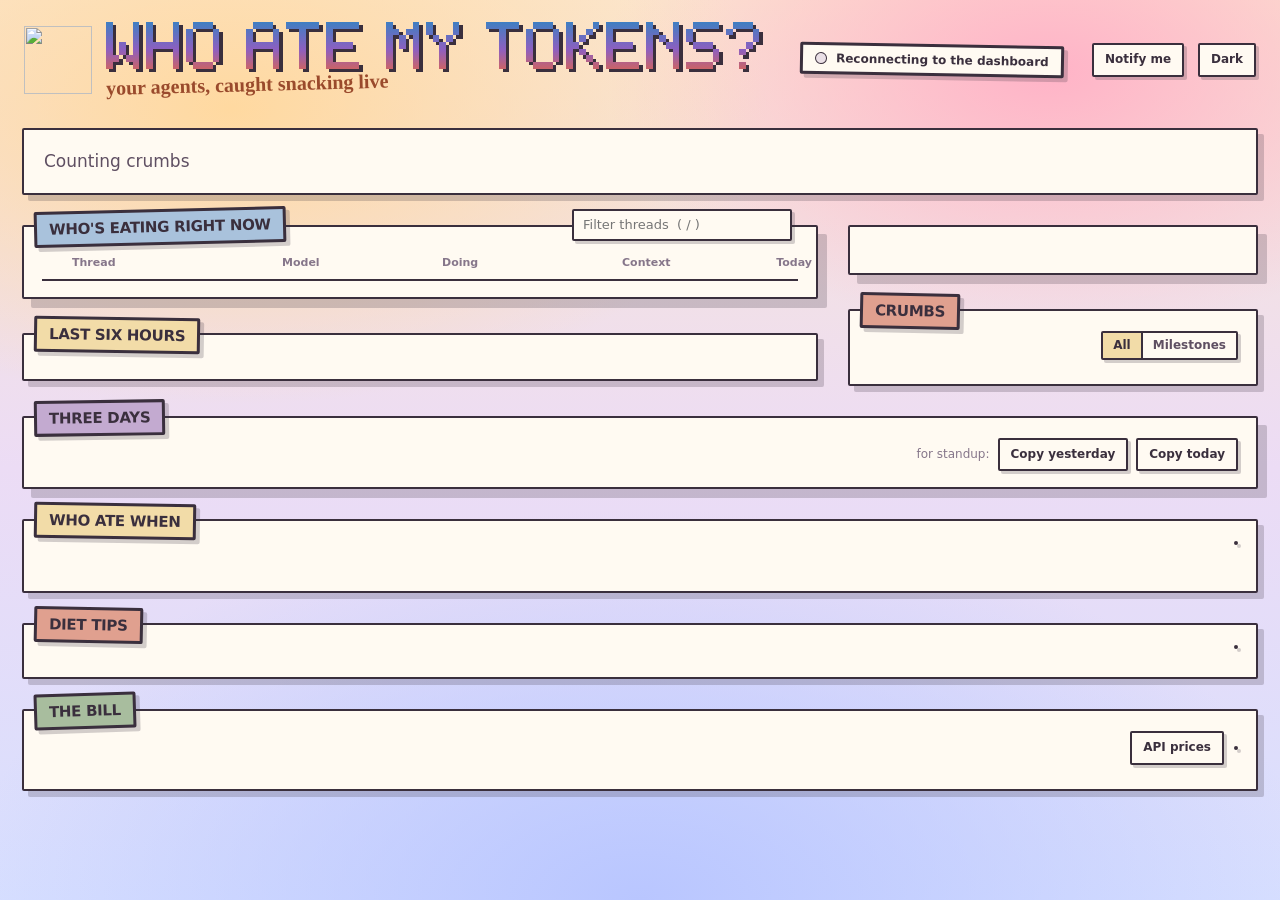
==== commit 8a84c56e: "Add who-ate-when day timeline section and API" ====
--- a/ui/index.html
+++ b/ui/index.html
@@ -133,7 +133,6 @@
 .readout { font-size: 17px; line-height: 1.8; color: var(--ink-soft); padding: 16px 20px; }
 .readout .din { font-size: 22px; color: var(--ink); margin: 0 1px; padding-inline: .12em; background-image: linear-gradient(transparent 58%, var(--marker) 58%, var(--marker) 92%, transparent 92%); }
 .readout .live-n { color: var(--ink); font-weight: 800; }
-.readout .pace { color: var(--ink); font-weight: 800; padding-inline: .12em; background-image: linear-gradient(transparent 58%, var(--marker) 58%, var(--marker) 92%, transparent 92%); }
 
 /* Main grid */
 .grid { display: grid; grid-template-columns: minmax(0, 1fr) minmax(330px, 410px); gap: 30px; align-items: start; }
@@ -297,10 +296,7 @@
 .monthhead h3 { margin: 0; }
 .monthtot { display: flex; flex-wrap: wrap; align-items: baseline; gap: 2px 8px; font-size: 12px; color: var(--ink-soft); }
 .monthtot .big { font-size: 22px; line-height: 1; color: var(--ink); }
-.avgkey { display: inline-flex; align-items: center; gap: 5px; white-space: nowrap; }
-.avgkey i { display: inline-block; width: 16px; border-top: 2px dashed var(--ink-soft); }
-.monthcols { position: relative; display: grid; grid-template-columns: repeat(30, minmax(0, 1fr)); gap: 2px; margin-top: 9px; }
-.monthcols .avgline { position: absolute; left: 0; right: 0; height: 0; border-top: 2px dashed var(--ink-soft); opacity: .7; pointer-events: none; }
+.monthcols { display: grid; grid-template-columns: repeat(30, minmax(0, 1fr)); gap: 2px; margin-top: 9px; }
 .mcol { min-width: 0; text-align: center; }
 .mcol .mbars { height: 40px; display: flex; flex-direction: column-reverse; justify-content: flex-start; border-bottom: 2px solid var(--border); }
 .mcol .mbars i { display: block; width: 100%; border-top: 1px solid var(--panel); min-height: 1px; }
@@ -330,6 +326,48 @@
 .prb.good { color: var(--good); } .prb.bad { color: var(--need); } .prb.wait { color: var(--accent-ink); }
 .state { font-size: 11px; font-weight: 700; color: var(--muted); }
 .state.merged { color: var(--good); } .state.open { color: var(--ink-soft); }
+
+/* Who ate when: one day as horizontal lanes, one per thread or session. */
+.when #when { margin-top: 8px; }
+.when-scroll { overflow-x: auto; overflow-y: hidden; margin-top: 12px; padding-bottom: 6px; scrollbar-width: thin; }
+.when-inner { min-width: 860px; position: relative; }
+.when-row { display: grid; grid-template-columns: 168px minmax(0, 1fr); gap: 8px; align-items: center; }
+.when-row > :first-child { position: sticky; left: 0; z-index: 3; background: var(--panel); }
+.when-peak { margin-bottom: 2px; }
+.when-peak .p-label { font-size: 11px; color: var(--muted); text-align: right; line-height: 1.2; }
+.when-peak .p-label .big { display: block; font-size: 20px; font-weight: 900; color: var(--ink); }
+.when-peak .p-bars { position: relative; display: flex; align-items: flex-end; height: 26px; border-bottom: 2px solid var(--border); }
+.when-peak .p-bars i.f { flex: 1 1 0; min-width: 1px; background: var(--c2); border-top: 1.5px solid var(--border); }
+.when-axis { margin-top: 8px; }
+.when-axis .a-label { font-size: 11px; color: var(--muted); text-align: right; }
+.when-axis .a-ticks { position: relative; height: 16px; border-bottom: 2px solid var(--border); }
+.when-axis .a-ticks span { position: absolute; top: 0; font-size: 10px; color: var(--muted); transform: translateX(-50%); white-space: nowrap; }
+.when-axis .a-ticks span:first-child { transform: none; }
+.when-axis .a-ticks span:last-child { transform: translateX(-100%); }
+.when-lane { min-height: 28px; border-bottom: 1px dashed var(--rule); cursor: default; }
+.when-lane[data-thread] { cursor: pointer; }
+.when-lane[data-thread]:hover { background: var(--panel-2); }
+.when-lane[data-thread]:hover .nm { text-decoration: underline; text-decoration-thickness: 2px; text-underline-offset: 2px; }
+.when-lane .lbl { min-width: 0; display: flex; align-items: center; gap: 4px; font-size: 12px; }
+.when-lane .branch { flex: none; color: var(--muted); font-weight: 800; }
+.when-lane .nm { white-space: nowrap; overflow: hidden; text-overflow: ellipsis; font-weight: 650; }
+.when-lane .kindtag { flex: none; font-size: 9px; color: var(--muted); border: 1px solid var(--rule); border-radius: 2px; padding: 0 3px; }
+.when-lane .track { position: relative; height: 24px; background-image: linear-gradient(to right, var(--rule) 1px, transparent 1px); background-size: calc(100% / 24) 100%; }
+.when-lane .bar { position: absolute; top: 6px; height: 12px; border: 1.5px solid var(--border); border-radius: 2px; overflow: hidden; }
+.when-lane .bar .stripe { position: absolute; left: 0; right: 0; top: 0; height: 3px; }
+.when-lane .bar.st-completed { background: var(--c4); }
+.when-lane .bar.st-failed, .when-lane .bar.st-interrupted, .when-lane .bar.st-cancelled { background: var(--c1); }
+.when-lane .bar.st-running { background: var(--lamp-on); }
+.when-lane .bar.st-waiting { background: var(--c2); }
+.when-lane .bar.st-other { background: var(--c3); }
+.when-lane .wait { position: absolute; top: 6px; height: 12px; border: 1px dashed var(--border); border-radius: 2px; background: repeating-linear-gradient(45deg, transparent 0 3px, var(--ink-soft) 3px 4px); opacity: .55; }
+.when-lane .tick { position: absolute; top: 6px; height: 12px; width: 4px; background: var(--m1); border: 1px solid var(--border); border-radius: 1px; }
+.when-lane .span { position: absolute; top: 10px; height: 5px; background: var(--m2); border: 1px solid var(--border); border-radius: 2px; }
+.when-now { position: absolute; top: 0; bottom: 0; width: 2px; background: var(--need); z-index: 2; pointer-events: none; }
+.when-peak .when-now::before { content: "now"; position: absolute; top: -13px; left: 3px; font-size: 9px; font-weight: 800; color: var(--need); }
+.when-foot { font-size: 12px; color: var(--muted); margin-top: 10px; line-height: 1.5; }
+.when-empty { font-family: "Caveat", cursive; font-size: 21px; color: var(--muted); padding: 12px 2px; margin: 0; }
+@media (max-width: 760px) { .when-inner { min-width: 720px; } }
 
 /* The bill */
 .billctl { display: flex; gap: 10px; align-items: center; flex-wrap: wrap; }
@@ -493,6 +531,11 @@
     <div id="days"></div>
   </section>
 
+  <section class="plate when" aria-labelledby="h-when">
+    <div class="chart-head"><h2 class="ticket t-butter" id="h-when">Who ate when</h2><div class="tabs" role="tablist" id="whenTabs"></div></div>
+    <div class="when-scroll"><div class="when-inner" id="when"></div></div>
+  </section>
+
   <section class="plate diet" aria-labelledby="h-diet">
     <div class="chart-head"><h2 class="ticket t-rose" id="h-diet">Diet tips</h2><div class="tabs" role="tablist" id="dietTabs"></div></div>
     <div id="diet"></div>
@@ -517,7 +560,7 @@
 "use strict";
 // ------------------------------------------------------------------ state
 const S = { live: null, days: null, feed: new Map(), skew: 0, connected: false, lastMsg: 0,
-            feedFilter: "all", ledgerDay: 0, dietDay: 0, rawDays: "", sparkKey: "", fresh: new Set() };
+            feedFilter: "all", ledgerDay: 0, dietDay: 0, whenDay: 0, rawDays: "", sparkKey: "", fresh: new Set() };
 const $ = (id) => document.getElementById(id);
 const now = () => Date.now() + S.skew;
 
@@ -627,62 +670,6 @@
 const EP = { "t3-code": "T3 Code", "claude-desktop": "Claude Desktop", cli: "Claude CLI", "sdk-ts": "SDK" };
 const tokTotal = (t) => (t ? t.reduce((a, b) => a + b, 0) : 0);
 
-// ------------------------------------------------------------------ pace math
-// Pure helpers: no state, DOM or clock. tools/pace-check.js lifts this block
-// verbatim and runs it with new Function against a saved /api/state response.
-// ---- pace math ----
-function paceCell(v) {
-  if (Array.isArray(v)) return v.reduce((a, b) => a + (Number(b) || 0), 0);
-  return Number(v) || 0;
-}
-function paceSum(hours) {
-  let s = 0;
-  for (const c of hours || []) s += paceCell(c);
-  return s;
-}
-// Weighted usage from 00:00 up to hourFrac (whole hours plus a slice of the
-// current hour). Hour cells are local, oldest first, 24 per day.
-function paceCumulative(hours, hourFrac) {
-  const h = Math.floor(hourFrac), frac = hourFrac - h;
-  let s = 0;
-  const cells = hours || [];
-  for (let i = 0; i < cells.length; i++) {
-    if (i < h) s += paceCell(cells[i]);
-    else if (i === h) s += paceCell(cells[i]) * frac;
-  }
-  return s;
-}
-function paceMedian(vals) {
-  if (!vals.length) return 0;
-  const a = vals.slice().sort((x, y) => x - y), m = a.length >> 1;
-  return a.length % 2 ? a[m] : (a[m - 1] + a[m]) / 2;
-}
-function paceHourFrac(ms, offMinutes) {
-  const d = new Date(Number(ms) + (Number(offMinutes) || 0) * 60000);
-  return d.getUTCHours() + d.getUTCMinutes() / 60 + d.getUTCSeconds() / 3600;
-}
-// The last week entry is today. Compare its usage so far with the median of
-// earlier active days at the same time of day. Null when there is no fair
-// comparison to make (fewer than three earlier active days, or no baseline).
-function paceStats(week, hourFrac) {
-  const W = Array.isArray(week) ? week : [];
-  if (W.length < 2) return null;
-  const prev = W.slice(0, -1).filter((d) => d && d.total && Number(d.total.w) > 0 && Array.isArray(d.hours));
-  const daysUsed = prev.length;
-  if (daysUsed < 3) return null;
-  const normal = paceMedian(prev.map((d) => paceCumulative(d.hours, hourFrac)));
-  if (!(normal > 0)) return null;
-  const today = W[W.length - 1];
-  const soFar = today && Array.isArray(today.hours) ? paceSum(today.hours) : 0;
-  const normalFull = paceMedian(prev.map((d) => Number(d.total.w) || paceSum(d.hours)));
-  return { ratio: soFar / normal, normal, normalFull, today: soFar, daysUsed, day: today ? today.day : "" };
-}
-function paceAverageActive(month) {
-  const active = (Array.isArray(month) ? month : []).filter((m) => m && Number(m.w) > 0);
-  return { avg: active.length ? active.reduce((a, m) => a + Number(m.w), 0) / active.length : 0, count: active.length };
-}
-// ---- end pace math ----
-
 // ------------------------------------------------------------------ tooltip
 const tip = $("tip");
 document.addEventListener("pointermove", (e) => {
@@ -757,19 +744,7 @@
   if (!L.health.tx_ready) { $("readout").textContent = "Reading today's transcripts"; return; }
   const n = (v) => `<span class="din num">${compact(v)}</span>`;
   const parts = [];
-  let first = `Today your agents ate ${n(t.output)} output tokens over ${n(t.calls)} requests (${n(t.tokens)} counting the cache), across <span class="din num">${(t.active_min / 60).toFixed(1)}</span> busy hours`;
-  const ps = S.days ? paceStats(S.days.week, paceHourFrac(now(), off())) : null;
-  if (ps) {
-    const hh = esc(hhmm(now()));
-    const rtxt = esc(ps.ratio.toFixed(1));
-    let cmp;
-    if (ps.ratio >= 1) cmp = `about ${rtxt}x your usual day`;
-    else if (ps.ratio >= 0.45 && ps.ratio <= 0.6) cmp = "about half your usual";
-    else cmp = `about ${esc(Math.round(ps.ratio * 100))}% of your usual`;
-    const tip = `<b>Your usual by ${hh}</b> is the median weighted usage of your <b>${esc(ps.daysUsed)}</b> earlier active days at this time, counting whole hours plus a slice of the current hour. Today is <b>${rtxt}</b> times that.`;
-    first += `; <span class="pace" data-tip="${esc(tip)}">${cmp} by ${hh}</span>`;
-  }
-  parts.push(first + ".");
+  parts.push(`Today your agents ate ${n(t.output)} output tokens over ${n(t.calls)} requests (${n(t.tokens)} counting the cache), across <span class="din num">${(t.active_min / 60).toFixed(1)}</span> busy hours.`);
   if (L.health.t3 === "ok") parts.push(`T3 ran ${n(t.runs)} runs in ${n(t.threads)} threads and ${n(t.subagents)} subagents, and linked ${n(t.prs)} PRs.`);
   else parts.push("T3 thread data is unavailable right now.");
   if (t.hits) parts.push(`You reached the usage limit ${t.hits === 1 ? "once" : t.hits + " times"} today.`);
@@ -1492,24 +1467,18 @@
   }
   const maxW = Math.max(1e-9, ...M.map((m) => m.w));
   const totW = M.reduce((a, m) => a + (Number(m.w) || 0), 0);
-  const avgInfo = paceAverageActive(M);
-  const avg = avgInfo.avg;
-  const avgLine = avg > 0 ? `<i class="avgline" style="bottom:calc(15px + ${((avg / maxW) * 40).toFixed(1)}px)"></i>` : "";
-  const avgTip = `The dashed line is your average <b>active</b> day over the last 30 days: <b>${compact(avg)}</b> weighted units across <b>${avgInfo.count}</b> days with usage.`;
-  const legend = avg > 0 ? `<span class="avgkey" data-tip="${esc(avgTip)}"><i></i>${esc(compact(avg))} avg active day</span>` : "";
   const cols = M.map((m, i) => {
     const p = dayParts(m.day);
     const today = i === M.length - 1;
     const t = m.t || [0, 0, 0, 0, 0];
     const segs = (m.fam || []).map((v, f) => (v > 0 ? `<i style="height:${((v / maxW) * 40).toFixed(1)}px;background:var(--m${f})"></i>` : "")).join("");
-    const tip = `<b>${p.wd} ${esc(p.short)}</b><br><b>${esc(compact(t[1]))}</b> output tokens<br>${esc(full(m.n))} requests<br>API-equivalent ${esc(usd(m.w))}` +
-      (avg > 0 ? `<br>${esc((m.w / avg).toFixed(1))}x your average active day` : "");
+    const tip = `<b>${p.wd} ${esc(p.short)}</b><br><b>${esc(compact(t[1]))}</b> output tokens<br>${esc(full(m.n))} requests<br>API-equivalent ${esc(usd(m.w))}`;
     const aria = `${p.wd} ${p.short}: ${compact(t[1])} output tokens, ${full(m.n)} requests, API-equivalent ${usd(m.w)}`;
     const label = i % 5 === 0 ? esc(p.short.split(" ")[1] || "") : "";
     return `<div class="mcol${today ? " today" : ""}${m.w > 0 ? "" : " zero"}" data-tip="${esc(tip)}" role="img" aria-label="${esc(aria)}"><div class="mbars">${segs}</div><div class="mlab">${label}</div></div>`;
   }).join("");
-  return `<div class="monthbox" id="monthBox"><div class="monthhead"><h3>the last 30 days</h3><div class="monthtot"><span class="big num">${esc(compact(totW))}</span><span>weighted units</span><span class="num" data-tip="Weighted usage divided by 1,000,000, an API-equivalent estimate">${esc(usd(totW))}</span>${legend}</div></div>
-    <div class="monthcols">${avgLine}${cols}</div><p class="fine">Daily totals only: no sessions, hours or per-thread detail. API-equivalent dollars are w / 1,000,000, an estimate; your plan is not billed this way.</p></div>`;
+  return `<div class="monthbox" id="monthBox"><div class="monthhead"><h3>the last 30 days</h3><div class="monthtot"><span class="big num">${esc(compact(totW))}</span><span>weighted units</span><span class="num" data-tip="Weighted usage divided by 1,000,000, an API-equivalent estimate">${esc(usd(totW))}</span></div></div>
+    <div class="monthcols">${cols}</div><p class="fine">Daily totals only: no sessions, hours or per-thread detail. API-equivalent dollars are w / 1,000,000, an estimate; your plan is not billed this way.</p></div>`;
 }
 
 function renderDays(force) {
@@ -1690,6 +1659,118 @@
     (api ? `<p class="fine">API-equivalent, estimated: what these tokens would cost at API list prices. Your plan is not billed this way.</p>` : "") +
     '<p class="norefunds">no refunds.</p>';
   $("ledger").innerHTML = h;
+}
+
+// ------------------------------------------------------------------ who ate when
+// A day as lanes, fetched on demand from /api/timeline. One lane per T3 thread
+// that ran that day, nested under its parent, plus outside Claude sessions.
+const WHEN = { seq: 0, day: null };
+
+function whenTabs() {
+  const D = S.days; if (!D || !D.days) return;
+  const names = ["Today", "Yesterday"];
+  const tabs = $("whenTabs");
+  tabs.innerHTML = D.days.map((d, i) => `<button type="button" role="tab" aria-selected="${i === S.whenDay}" data-i="${i}">${esc(names[i] || dayParts(d.day).wd)}</button>`).join("");
+  tabs.querySelectorAll("button").forEach((b) => b.addEventListener("click", () => { S.whenDay = Number(b.dataset.i); loadWhen(); }));
+}
+
+function loadWhen(dayOverride) {
+  const D = S.days; if (!D || !D.days) return;
+  if (dayOverride) {
+    const i = D.days.findIndex((d) => d.day === dayOverride);
+    if (i >= 0) S.whenDay = i;
+  }
+  const day = dayOverride || (D.days[S.whenDay] || D.days[0]).day;
+  WHEN.day = day;
+  whenTabs();
+  const box = $("when");
+  box.innerHTML = '<p class="muted">Reading that day.</p>';
+  const seq = ++WHEN.seq;
+  fetch("/api/timeline?day=" + encodeURIComponent(day)).then((r) => {
+    if (!r.ok) throw new Error("That day could not be read (" + r.status + ").");
+    return r.json();
+  }).then((t) => { if (seq === WHEN.seq) box.innerHTML = whenHtml(t); })
+    .catch((e) => { if (seq === WHEN.seq) box.innerHTML = `<p class="muted">${esc(e.message)}</p>`; });
+}
+
+function whenHtml(t) {
+  const span = t.day_end - t.day_start;
+  const pc = (ms) => Math.max(0, Math.min(100, ((ms - t.day_start) / span) * 100));
+  const pos = (a, b) => { const l = pc(a); return { l, w: Math.max(0.35, Math.min(100 - l, ((b - a) / span) * 100)) }; };
+  const slotTime = (s) => String(Math.floor(s / 6)).padStart(2, "0") + ":" + String((s % 6) * 10).padStart(2, "0");
+  // The payload carries the local UTC offset, so this section does not depend
+  // on the live board having arrived.
+  const whhmm = (ms) => { const d = new Date(ms + t.off * 60000); return String(d.getUTCHours()).padStart(2, "0") + ":" + String(d.getUTCMinutes()).padStart(2, "0"); };
+  const nowLine = t.is_today ? `<i class="when-now" style="left:${pc(t.now).toFixed(3)}%"></i>` : "";
+  if (!t.lanes.length) {
+    return `<p class="when-empty">Nothing ran on ${esc(t.day)}.</p>` +
+      (t.sessions_available ? "" : '<p class="fine">Per-session detail is kept for the last three days only.</p>');
+  }
+
+  // How many lanes had something happening in each 10-minute slot.
+  const mx = t.peak_max || 1;
+  let peakBars = "";
+  for (let i = 0; i < t.peak.length; i++) {
+    const v = t.peak[i];
+    const h = v ? Math.max(10, (v / mx) * 100) : 0;
+    const tip = `<b>${slotTime(i)}</b><br>${v} lane${v === 1 ? "" : "s"} at once`;
+    peakBars += `<i class="f" style="height:${h.toFixed(0)}%" data-tip="${esc(tip)}"></i>`;
+  }
+  let h = `<div class="when-row when-peak"><div class="p-label">busiest<br><b class="big num">${esc(t.peak_max)}</b> at once</div><div class="p-bars">${peakBars}${nowLine}</div></div>`;
+
+  let ticks = "";
+  for (let hr = 0; hr <= 24; hr += 3) ticks += `<span style="left:${(hr / 24 * 100).toFixed(3)}%">${String(hr).padStart(2, "0")}:00</span>`;
+  h += `<div class="when-row when-axis"><div class="a-label">local time</div><div class="a-ticks">${ticks}</div></div>`;
+
+  // Nest each lane under its parent when that parent also has a lane.
+  const byId = new Map(t.lanes.map((l) => [l.id, l]));
+  const depthOf = (l) => {
+    let d = 0, p = l.parent, seen = new Set([l.id]);
+    while (p && byId.has(p) && !seen.has(p) && d < 8) { seen.add(p); d++; p = byId.get(p).parent; }
+    return d;
+  };
+
+  for (const l of t.lanes) {
+    const d = depthOf(l);
+    const branch = d ? '<span class="branch" aria-hidden="true">&#8627;</span>' : "";
+    const click = l.kind === "t3"
+      ? ` data-thread="${esc(l.id)}" data-day="${esc(t.day)}" tabindex="0" title="Open this thread's day"`
+      : ' title="Claude Code session outside T3"';
+    const tag = l.kind === "t3" ? "" : '<span class="kindtag">CLI</span>';
+    let segs = "";
+    if (l.kind === "t3") {
+      for (const r of l.runs) {
+        const p = pos(r.at, r.to);
+        const tip = `<b>${esc(l.title)}</b><br>run ${esc(r.n)}<br>${whhmm(r.at)} to ${whhmm(r.to)}<br>length ${dur(r.to - r.at)}<br>status: ${esc(r.status)}<br>model: ${esc(modelName(r.model))}`;
+        const st = ["completed", "failed", "interrupted", "cancelled", "running", "waiting"].includes(r.status) ? esc(r.status) : "other";
+        segs += `<i class="bar st-${st}" style="left:${p.l.toFixed(3)}%;width:${p.w.toFixed(3)}%" data-tip="${esc(tip)}"><i class="stripe" style="background:var(--m${esc(r.fam)})"></i></i>`;
+      }
+      for (const w of l.waits) {
+        const p = pos(w.at, w.to);
+        const tip = `<b>${esc(l.title)}</b><br>waiting on you<br>${whhmm(w.at)} to ${whhmm(w.to)}<br>${dur(w.to - w.at)}<br>${esc(w.kind)} request`;
+        segs += `<i class="wait" style="left:${p.l.toFixed(3)}%;width:${p.w.toFixed(3)}%" data-tip="${esc(tip)}"></i>`;
+      }
+    } else if (t.is_today) {
+      for (const slot of l.ticks) {
+        const tip = `<b>${esc(l.title)}</b><br>active ${slotTime(slot)} to ${slotTime(slot + 1)}`;
+        segs += `<i class="tick" style="left:${(slot / t.slots * 100).toFixed(3)}%" data-tip="${esc(tip)}"></i>`;
+      }
+    } else {
+      const p = pos(l.span[0], l.span[1]);
+      const tip = `<b>${esc(l.title)}</b><br>active ${whhmm(l.span[0])} to ${whhmm(l.span[1])}`;
+      segs += `<i class="span" style="left:${p.l.toFixed(3)}%;width:${p.w.toFixed(3)}%" data-tip="${esc(tip)}"></i>`;
+    }
+    if (t.is_today) segs += `<i class="when-now" style="left:${pc(t.now).toFixed(3)}%"></i>`;
+    const indent = d ? ` style="padding-left:${Math.min(d, 8) * 12}px"` : "";
+    h += `<div class="when-row when-lane"${click}><div class="lbl"${indent}>${branch}<span class="nm">${esc(l.title)}</span>${tag}</div><div class="track">${segs}</div></div>`;
+  }
+
+  const notes = [];
+  if (!t.wait_available) notes.push("T3 recorded no waits on this day, so there are no hatched segments.");
+  if (!t.sessions_available) notes.push("Per-session detail is kept for the last three days only.");
+  if (t.omitted) notes.push(`${t.omitted} quieter lane${t.omitted === 1 ? "" : "s"} left out to keep this small.`);
+  h += `<div class="when-foot">${notes.map(esc).join(" ")} Click a thread lane for its runs on that day.</div>`;
+  return h;
 }
 
 // ------------------------------------------------------------------ footer
@@ -1848,12 +1929,6 @@
   if (pct != null && pct >= 0.8) events.push([`p80:${w.start_ms}`, `The plate is ${Math.round(pct * 100)}% eaten`, `Resets at ${hhmm(w.end_ms)}. Estimated from this Mac's usage.`]);
   const wk = weekState();
   if (wk && wk.cal && wk.cap > 0 && wk.pct >= 0.8) events.push([`w80:${wk.start}`, `The weekly meter is ${Math.round(wk.pct * 100)}% used`, `Resets ${weekWdTime(wk.reset)}. Estimated from this Mac's usage.`]);
-  if (S.days && S.days.week && S.days.week.length) {
-    const ps = paceStats(S.days.week, paceHourFrac(now(), off()));
-    if (ps && ps.ratio >= 2 && ps.today > ps.normalFull * 0.1) {
-      events.push([`busyday:${ps.day}`, "Busy day", `About ${ps.ratio.toFixed(1)}x your usual by ${hhmm(now())}.`]);
-    }
-  }
   if (w && w.active && w.cap) for (const t of L.threads) {
     const share = (t.eat30 || 0) / w.cap.used;
     if (share >= 0.25) events.push([`binge:${t.id}:${w.start_ms}`, `${t.title || "A thread"} is binging`, `It ate ${Math.round(share * 100)}% of the 5-hour plate in the last 30 minutes. Check it is not stuck in a loop.`]);
@@ -2034,7 +2109,7 @@
   else { renderHeader(); renderReadout(); renderBoard(); renderWindow(); renderSpark(); renderFoot(); tick(); }
   alerts(L);
 }
-function onDays(raw) { S.rawDays = raw; S.days = JSON.parse(raw); if (document.hidden) S.behind = true; else { renderDays(false); renderReadout(); } }
+function onDays(raw) { S.rawDays = raw; S.days = JSON.parse(raw); if (document.hidden) S.behind = true; else renderDays(false); }
 function onFeed(items, fresh) {
   for (const f of items) { if (fresh && !S.feed.has(f.id)) S.fresh.add(f.id); S.feed.set(f.id, f); }
   if (S.feed.size > 600) { const sorted = [...S.feed.values()].sort((a, b) => a.ts - b.ts); for (const f of sorted.slice(0, S.feed.size - 600)) S.feed.delete(f.id); }
@@ -2043,7 +2118,7 @@
 function connect() {
   const params = new URLSearchParams(location.search);
   if (params.has("snapshot")) {
-    fetch("/api/state").then((r) => r.json()).then((s) => { S.connected = true; onLive(s.live); onDays(JSON.stringify(s.days)); onFeed(s.feed, false); if (params.get("thread")) openDrill(params.get("thread"), null, params.get("day")); });
+    fetch("/api/state").then((r) => r.json()).then((s) => { S.connected = true; onLive(s.live); onDays(JSON.stringify(s.days)); onFeed(s.feed, false); loadWhen(params.get("timeline")); if (params.get("thread")) openDrill(params.get("thread"), null, params.get("day")); });
     return;
   }
   const es = new EventSource("/events");
@@ -2052,7 +2127,7 @@
     const s = JSON.parse(e.data);
     S.feed.clear(); $("feed").innerHTML = ""; S.feedReady = false;
     // Live first: it carries the time zone every other panel formats with.
-    onLive(s.live); onDays(JSON.stringify(s.days)); onFeed(s.feed, false);
+    onLive(s.live); onDays(JSON.stringify(s.days)); onFeed(s.feed, false); loadWhen();
   });
   es.addEventListener("live", (e) => { S.connected = true; onLive(JSON.parse(e.data)); });
   es.addEventListener("days", (e) => onDays(e.data));
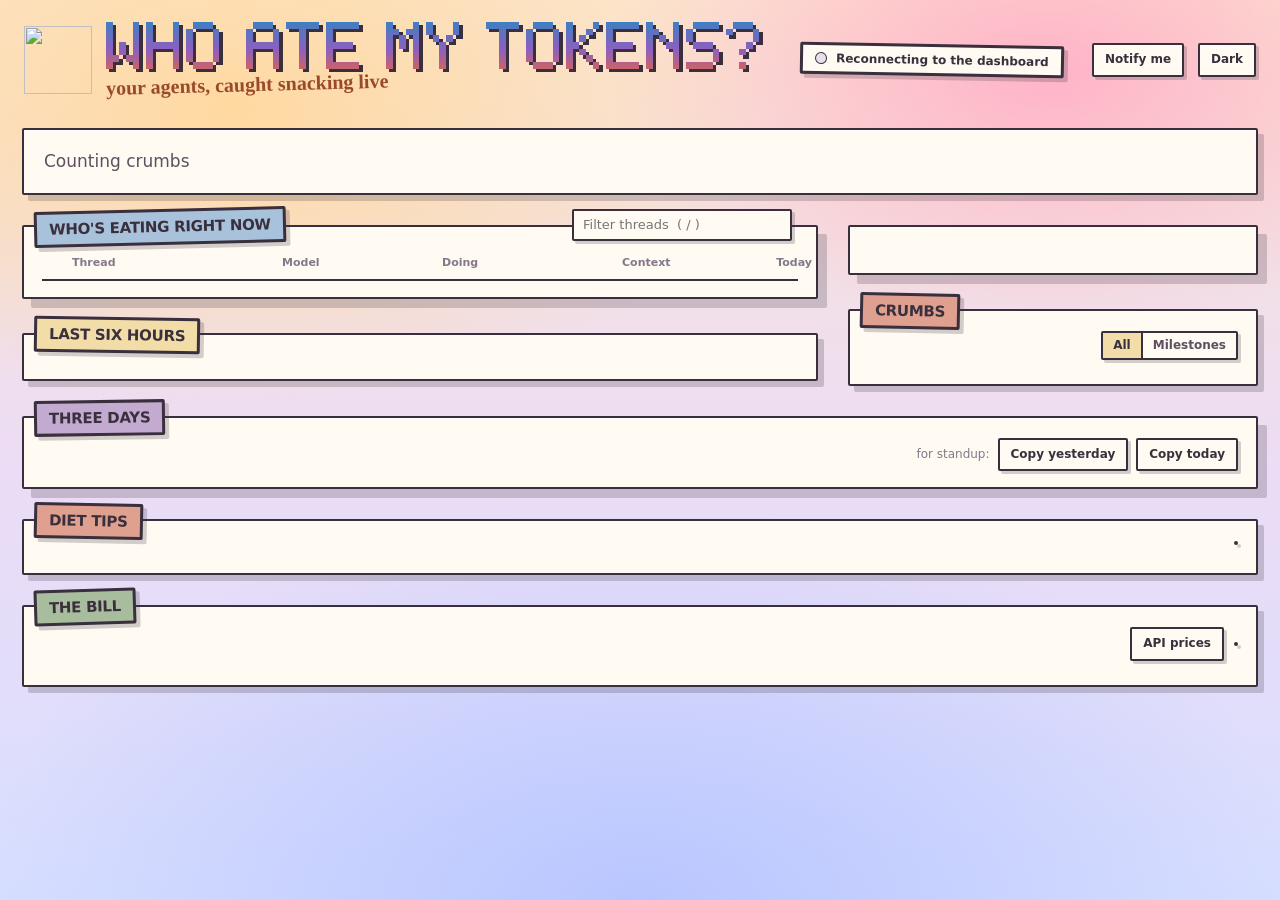
==== commit 8c71489e: "Calibrate from Claude Code limits and add status line brief" ====
--- a/ui/index.html
+++ b/ui/index.html
@@ -327,48 +327,6 @@
 .state { font-size: 11px; font-weight: 700; color: var(--muted); }
 .state.merged { color: var(--good); } .state.open { color: var(--ink-soft); }
 
-/* Who ate when: one day as horizontal lanes, one per thread or session. */
-.when #when { margin-top: 8px; }
-.when-scroll { overflow-x: auto; overflow-y: hidden; margin-top: 12px; padding-bottom: 6px; scrollbar-width: thin; }
-.when-inner { min-width: 860px; position: relative; }
-.when-row { display: grid; grid-template-columns: 168px minmax(0, 1fr); gap: 8px; align-items: center; }
-.when-row > :first-child { position: sticky; left: 0; z-index: 3; background: var(--panel); }
-.when-peak { margin-bottom: 2px; }
-.when-peak .p-label { font-size: 11px; color: var(--muted); text-align: right; line-height: 1.2; }
-.when-peak .p-label .big { display: block; font-size: 20px; font-weight: 900; color: var(--ink); }
-.when-peak .p-bars { position: relative; display: flex; align-items: flex-end; height: 26px; border-bottom: 2px solid var(--border); }
-.when-peak .p-bars i.f { flex: 1 1 0; min-width: 1px; background: var(--c2); border-top: 1.5px solid var(--border); }
-.when-axis { margin-top: 8px; }
-.when-axis .a-label { font-size: 11px; color: var(--muted); text-align: right; }
-.when-axis .a-ticks { position: relative; height: 16px; border-bottom: 2px solid var(--border); }
-.when-axis .a-ticks span { position: absolute; top: 0; font-size: 10px; color: var(--muted); transform: translateX(-50%); white-space: nowrap; }
-.when-axis .a-ticks span:first-child { transform: none; }
-.when-axis .a-ticks span:last-child { transform: translateX(-100%); }
-.when-lane { min-height: 28px; border-bottom: 1px dashed var(--rule); cursor: default; }
-.when-lane[data-thread] { cursor: pointer; }
-.when-lane[data-thread]:hover { background: var(--panel-2); }
-.when-lane[data-thread]:hover .nm { text-decoration: underline; text-decoration-thickness: 2px; text-underline-offset: 2px; }
-.when-lane .lbl { min-width: 0; display: flex; align-items: center; gap: 4px; font-size: 12px; }
-.when-lane .branch { flex: none; color: var(--muted); font-weight: 800; }
-.when-lane .nm { white-space: nowrap; overflow: hidden; text-overflow: ellipsis; font-weight: 650; }
-.when-lane .kindtag { flex: none; font-size: 9px; color: var(--muted); border: 1px solid var(--rule); border-radius: 2px; padding: 0 3px; }
-.when-lane .track { position: relative; height: 24px; background-image: linear-gradient(to right, var(--rule) 1px, transparent 1px); background-size: calc(100% / 24) 100%; }
-.when-lane .bar { position: absolute; top: 6px; height: 12px; border: 1.5px solid var(--border); border-radius: 2px; overflow: hidden; }
-.when-lane .bar .stripe { position: absolute; left: 0; right: 0; top: 0; height: 3px; }
-.when-lane .bar.st-completed { background: var(--c4); }
-.when-lane .bar.st-failed, .when-lane .bar.st-interrupted, .when-lane .bar.st-cancelled { background: var(--c1); }
-.when-lane .bar.st-running { background: var(--lamp-on); }
-.when-lane .bar.st-waiting { background: var(--c2); }
-.when-lane .bar.st-other { background: var(--c3); }
-.when-lane .wait { position: absolute; top: 6px; height: 12px; border: 1px dashed var(--border); border-radius: 2px; background: repeating-linear-gradient(45deg, transparent 0 3px, var(--ink-soft) 3px 4px); opacity: .55; }
-.when-lane .tick { position: absolute; top: 6px; height: 12px; width: 4px; background: var(--m1); border: 1px solid var(--border); border-radius: 1px; }
-.when-lane .span { position: absolute; top: 10px; height: 5px; background: var(--m2); border: 1px solid var(--border); border-radius: 2px; }
-.when-now { position: absolute; top: 0; bottom: 0; width: 2px; background: var(--need); z-index: 2; pointer-events: none; }
-.when-peak .when-now::before { content: "now"; position: absolute; top: -13px; left: 3px; font-size: 9px; font-weight: 800; color: var(--need); }
-.when-foot { font-size: 12px; color: var(--muted); margin-top: 10px; line-height: 1.5; }
-.when-empty { font-family: "Caveat", cursive; font-size: 21px; color: var(--muted); padding: 12px 2px; margin: 0; }
-@media (max-width: 760px) { .when-inner { min-width: 720px; } }
-
 /* The bill */
 .billctl { display: flex; gap: 10px; align-items: center; flex-wrap: wrap; }
 .tabs { display: inline-flex; border: 2px solid var(--border); border-radius: 2px; overflow: hidden; box-shadow: 3px 3px 0 var(--shadow); }
@@ -531,11 +489,6 @@
     <div id="days"></div>
   </section>
 
-  <section class="plate when" aria-labelledby="h-when">
-    <div class="chart-head"><h2 class="ticket t-butter" id="h-when">Who ate when</h2><div class="tabs" role="tablist" id="whenTabs"></div></div>
-    <div class="when-scroll"><div class="when-inner" id="when"></div></div>
-  </section>
-
   <section class="plate diet" aria-labelledby="h-diet">
     <div class="chart-head"><h2 class="ticket t-rose" id="h-diet">Diet tips</h2><div class="tabs" role="tablist" id="dietTabs"></div></div>
     <div id="diet"></div>
@@ -560,7 +513,7 @@
 "use strict";
 // ------------------------------------------------------------------ state
 const S = { live: null, days: null, feed: new Map(), skew: 0, connected: false, lastMsg: 0,
-            feedFilter: "all", ledgerDay: 0, dietDay: 0, whenDay: 0, rawDays: "", sparkKey: "", fresh: new Set() };
+            feedFilter: "all", ledgerDay: 0, dietDay: 0, rawDays: "", sparkKey: "", fresh: new Set() };
 const $ = (id) => document.getElementById(id);
 const now = () => Date.now() + S.skew;
 
@@ -977,8 +930,48 @@
 const CAL = { v: null, open: false };
 try { CAL.v = JSON.parse(localStorage.getItem("wamt-cal") || "null"); } catch (_) {}
 CAL.q = Number(new URLSearchParams(location.search).get("cal")) || 0; // screenshots only, not saved
+
+// Claude Code's status line hands us its own numbers. They take over from the
+// manual calibration while they are fresh (younger than one window).
+function ccWindow(win) {
+  const c = S.live && S.live.cc_limits;
+  if (!c || !(c.at > 0)) return null;
+  const v = c[win];
+  if (!v || !(v.pct >= 0 && v.pct <= 100) || !(v.resets_ms > now())) return null;
+  const age = now() - c.at;
+  const span = win === "five_hour" ? 5 * 3600e3 : 7 * 24 * 3600e3;
+  if (age < -60000 || age >= span) return null;
+  return { pct: v.pct, resets_ms: v.resets_ms, at: c.at };
+}
+function ccPlate() { return ccWindow("five_hour"); }
+function ccWeek() { return ccWindow("seven_day"); }
+function pctText(v) { return v < 10 ? v.toFixed(1) : String(Math.round(v)); }
+
 function plateOf(L) {
   const w = L && L.window;
+  const cc = ccPlate();
+  if (cc) {
+    // Keep this Mac's meter for the shape of the bar and the forecast, but
+    // scale its cap by real / meter so Claude's percentage is the hero.
+    const meterPct = w && w.pct > 0 ? w.pct * 100 : 0;
+    const k = meterPct > 0 ? cc.pct / meterPct : null;
+    const base = w || { active: true, start_ms: cc.resets_ms - 5 * 3600e3, end_ms: cc.resets_ms,
+      anchored: true, used: 0, by_family: [0, 0, 0, 0], observer: 0, calls: 0,
+      cap: null, rate_per_min: 0, eta_ms: null };
+    const cap = base.cap ? { ...base.cap, used: k > 0 ? base.cap.used / k : base.cap.used } : null;
+    let eta = null;
+    if (cap && cap.used > 0) {
+      const left = cap.used - base.used;
+      if (left <= 0) eta = now();
+      else if (base.rate_per_min > 0) {
+        const e = now() + (left / base.rate_per_min) * 60e3;
+        if (e < cc.resets_ms) eta = e;
+      }
+    }
+    return { ...base, active: true, cap, pct: cc.pct / 100, end_ms: cc.resets_ms, eta_ms: eta,
+      cc, estimate_pct: meterPct || null,
+      calibrated: { k, real: cc.pct, meter: Math.round(meterPct), at: cc.at, start: base.start_ms, fromCC: true } };
+  }
   if (CAL.q && !CAL.v && w && w.pct > 0) CAL.v = { k: CAL.q / (w.pct * 100), real: CAL.q, meter: Math.round(w.pct * 100), at: now(), start: w.start_ms };
   if (!w || !w.active || !w.cap || w.pct == null || !CAL.v || !(CAL.v.k > 0)) return w;
   const k = CAL.v.k, cap = { ...w.cap, used: w.cap.used / k };
@@ -990,6 +983,11 @@
 }
 function renderCalib() {
   const el = $("calib"), w = S.live && S.live.window;
+  const cc = ccPlate();
+  if (cc) {
+    el.innerHTML = `<span>${esc(`Claude Code reported ${pctText(cc.pct)}% at ${hhmm(cc.at)} (${dur(now() - cc.at)} old). Calibration is automatic.`)}</span>`;
+    return;
+  }
   if (!w || !w.active || !w.cap || w.pct == null) { el.innerHTML = ""; return; }
   const c = CAL.v;
   const state = c ? `Calibrated at ${hhmm(c.at)}${c.start !== w.start_ms ? " (an earlier window)" : ""}: Claude said ${c.real}% when this meter said ${c.meter}%, so the meter is scaled by ${c.k.toFixed(2)}.` : "The meter only sees this Mac.";
@@ -1031,8 +1029,14 @@
     if (cap && w.pct != null) {
       const pct = w.pct * 100;
       const scaleMax = Math.max(100, pct * 1.05);
-      h += `<div class="hero"><span class="big din num">${pct < 10 ? pct.toFixed(1) : Math.round(pct)}</span><span class="pct din">%</span><span class="note">${note(w.pct)}</span>
-        <span class="of">${w.calibrated ? "eaten, calibrated to Claude's /usage. Based on" : "eaten, measured against"} the usage that hit the limit at ${hhmm(cap.hit_ms)}${now() - cap.hit_ms > 20 * 3600e3 ? " on an earlier day" : ""}</span></div>`;
+      if (w.cc) {
+        h += `<div class="hero"><span class="big din num">${esc(pctText(w.cc.pct))}</span><span class="pct din">%</span><span class="note">${esc(note(w.pct))}</span>
+          <span class="of">from Claude Code, ${esc(hhmm(w.cc.at))} (${esc(dur(now() - w.cc.at))} old)</span></div>`;
+        if (w.estimate_pct != null) h += `<p class="fine muted">this Mac's estimate: ${esc(pctText(w.estimate_pct))}%</p>`;
+      } else {
+        h += `<div class="hero"><span class="big din num">${pct < 10 ? pct.toFixed(1) : Math.round(pct)}</span><span class="pct din">%</span><span class="note">${note(w.pct)}</span>
+          <span class="of">${w.calibrated ? "eaten, calibrated to Claude's /usage. Based on" : "eaten, measured against"} the usage that hit the limit at ${hhmm(cap.hit_ms)}${now() - cap.hit_ms > 20 * 3600e3 ? " on an earlier day" : ""}</span></div>`;
+      }
       const segs = w.by_family.map((v, i) => v > 0 ? `<i class="m${i}" style="width:${((v / cap.used) * 100 / scaleMax * 100).toFixed(2)}%;background:var(--m${i})" data-tip="<b>${FAM[i]}</b>: ${((v / cap.used) * 100).toFixed(1)}% of the cap"></i>` : "").join("");
       // Forecast: where the plate ends up at the current pace (server-side estimate).
       const minsLeft = Math.max(0, (w.end_ms - now()) / 60e3);
@@ -1053,13 +1057,20 @@
       } else {
         h += `<p class="forecast">At this pace (${perHour < 1 ? perHour.toFixed(1) : perHour.toFixed(0)}% an hour), <b>you make it to the reset at ${hhmm(w.end_ms)}</b>, around ${Math.round(projPct)}% eaten.${tag}</p>`;
       }
+    } else if (w.cc) {
+      const pct = w.cc.pct;
+      h += `<div class="hero"><span class="big din num">${esc(pctText(pct))}</span><span class="pct din">%</span><span class="note">${esc(note(w.pct))}</span>
+        <span class="of">from Claude Code, ${esc(hhmm(w.cc.at))} (${esc(dur(now() - w.cc.at))} old)</span></div>
+        <div class="wbar"><i class="m0" style="width:${esc(Math.min(100, pct).toFixed(2))}%;background:var(--m0)"></i></div>
+        <div class="wscale"><span>0</span><span>100%</span></div>`;
+      if (w.estimate_pct != null) h += `<p class="fine muted">this Mac's estimate: ${esc(pctText(w.estimate_pct))}%</p>`;
     } else {
       h += `<div class="hero"><span class="big din num">${compact(w.calls)}</span><span class="of">requests in this window. No limit hit has been recorded yet, so there is nothing to compare against.</span></div>`;
       h += `<div class="legend">${famRow(w.by_family, used)}</div>`;
     }
     const left = w.end_ms - now();
     h += `<dl class="facts">
-      <dt>Resets</dt><dd>${hhmm(w.end_ms)}, in <span data-until="${w.end_ms}">${dur(left)}</span>${w.anchored ? ", as recorded by T3" : ""}</dd>
+      <dt>Resets</dt><dd>${esc(hhmm(w.end_ms))}, in <span data-until="${w.end_ms}">${esc(dur(left))}</span>${w.cc ? ", from Claude Code" : (w.anchored ? ", as recorded by T3" : "")}</dd>
       <dt>Opened</dt><dd>${hhmm(w.start_ms)}${w.anchored ? "" : ", estimated"}</dd>
       <dt>Requests</dt><dd class="num">${full(w.calls)}</dd>
       ${w.observer > 0 ? `<dt>Note-taker</dt><dd>${((w.observer / used) * 100).toFixed(1)}% of this window</dd>` : ""}
@@ -1332,8 +1343,48 @@
   }
   return { used: flat + totFam, fam };
 }
+// A weekly limit hit is the only cap we can infer without a /usage reading.
+function weekHitCap() {
+  const D = S.days, hits = (D && D.week_info && D.week_info.hits) || [];
+  const hit = hits.filter((h) => h <= now()).sort((a, b) => b - a)[0];
+  if (!hit) return 0;
+  let used = 0;
+  for (const d of (D.week || [])) {
+    const cells = d.hours || [];
+    for (let h = 0; h < cells.length; h++) {
+      const hs = d.start + h * 3600e3;
+      if (hs >= hit) break;
+      if (hs >= hit - WEEK_MS) used += Number(cells[h]) || 0;
+    }
+  }
+  return used;
+}
 function weekState() {
   const D = S.days; if (!D || !D.week || !D.week.length) return null;
+  const cc = ccWeek();
+  if (cc) {
+    const reset = weekReset(cc.reset_ms), start = reset - WEEK_MS;
+    const u = weekUsage(start, reset);
+    const hitCap = weekHitCap();
+    const cap = u.used > 0 ? u.used / (cc.pct / 100) : 0;
+    const pct = cc.pct / 100;
+    const rate = u.used > 0 ? weekUsage(now() - 24 * 3600e3, now()).used / 24 : 0;
+    let forecast = "";
+    if (cap > 0 && rate > 0) {
+      const projected = u.used + rate * Math.max(0, reset - now()) / 3600e3;
+      const pd = (rate * 24 / cap) * 100, perDay = (pd < 1 ? pd.toFixed(1) : Math.round(pd)) + "%";
+      if (projected >= cap) {
+        const eta = weekWdTime(now() + (cap - u.used) / rate * 3600e3);
+        forecast = `At this pace (${esc(perDay)} of the week a day, from the last 24 hours), <b>out by ${esc(eta)}</b>.`;
+      } else {
+        forecast = `At this pace (${esc(perDay)} of the week a day, from the last 24 hours), <b>about ${esc(Math.round(projected / cap * 100))}% by the reset</b>.`;
+      }
+    } else if (cap > 0) forecast = "No usage in the last 24 hours, so no run-out in sight.";
+    return { cal: { pct: cc.pct, reset_ms: cc.reset_ms, at: cc.at, used_at_cal: u.used, fromCC: true },
+      reset, start, used: u.used, fam: u.fam, cap, pct, earlier: false, hit: null, rate, forecast,
+      total: (D.week_info && D.week_info.total_w) || 0, auto: true,
+      estimate: hitCap > 0 ? (u.used / hitCap) * 100 : null };
+  }
   if (WEEKCAL.q && !WEEKCAL.v && WEEKCAL.q.pct > 0) {
     const raw = weekParseReset(WEEKCAL.q.reset);
     const r = weekReset(raw);
@@ -1370,6 +1421,9 @@
 }
 function weekCalibHtml(st) {
   const c = st && st.cal;
+  if (c && c.fromCC) {
+    return `<span>${esc(`Claude Code reported ${pctText(c.pct)}% at ${hhmm(c.at)} (${dur(now() - c.at)} old). Calibration is automatic.`)}</span>`;
+  }
   const state = c
     ? `Calibrated at ${esc(hhmm(c.at))}${st.earlier ? " (calibrated in an earlier week)" : ""}: Claude said ${esc(c.pct)}% used when this Mac had ${esc(compact(c.used_at_cal))} weighted units in the window.`
     : "The meter only sees this Mac.";
@@ -1431,17 +1485,26 @@
   const st = weekState();
   const plate = S.live && S.live.window && S.live.window.cap && S.live.window.cap.used > 0 ? totW / S.live.window.cap.used : 0;
   let meterHtml;
-  if (st && st.cal && st.cap > 0) {
+  if (st && st.cal && (st.cap > 0 || st.auto)) {
     const pct = st.pct * 100, scaleMax = Math.max(100, pct * 1.05);
-    const segs = st.fam.map((v, i) => (v > 0 ? `<i style="width:${((v / st.cap) * 100 / scaleMax * 100).toFixed(2)}%;background:var(--m${i})" data-tip="<b>${FAM[i]}</b>: ${esc(((v / st.cap) * 100).toFixed(1))}% of the weekly cap"></i>` : "")).join("");
-    const note = st.hit
-      ? `Cap drawn from the weekly limit hit at ${esc(hhmm(st.hit))}.`
-      : `Calibrated from Claude's /usage${st.earlier ? " in an earlier week" : ""}.`;
-    meterHtml = `<div class="wkmeter"><div class="hero"><span class="big din num">${pct < 10 ? pct.toFixed(1) : Math.round(pct)}</span><span class="pct din">%</span><span class="of">of the weekly limit; resets ${esc(weekWdTime(st.reset))}</span></div>
-      <div class="wbar">${segs}<span class="capline" style="left:calc(${(100 / scaleMax * 100).toFixed(2)}% - 1px)" data-tip="The weekly cap"></span></div>
+    const segs = st.cap > 0 ? st.fam.map((v, i) => (v > 0 ? `<i style="width:${((v / st.cap) * 100 / scaleMax * 100).toFixed(2)}%;background:var(--m${i})" data-tip="<b>${FAM[i]}</b>: ${esc(((v / st.cap) * 100).toFixed(1))}% of the weekly cap"></i>` : "")).join("") : "";
+    const note = st.auto
+      ? `From Claude Code at ${esc(hhmm(st.cal.at))}.`
+      : (st.hit
+        ? `Cap drawn from the weekly limit hit at ${esc(hhmm(st.hit))}.`
+        : `Calibrated from Claude's /usage${st.earlier ? " in an earlier week" : ""}.`);
+    const bar = st.cap > 0
+      ? `${segs}<span class="capline" style="left:calc(${(100 / scaleMax * 100).toFixed(2)}% - 1px)" data-tip="The weekly cap"></span>`
+      : `<i style="width:${esc(Math.min(100, pct).toFixed(2))}%;background:var(--m0)"></i>`;
+    const detail = st.auto && !(st.cap > 0)
+      ? `${note} No usage in this window on this Mac yet.`
+      : `${note} ${esc(compact(st.used))} weighted units this week on this Mac, cap ${esc(compact(st.cap))}. claude.ai chat and other devices are invisible here, so all figures are estimates.`;
+    meterHtml = `<div class="wkmeter"><div class="hero"><span class="big din num">${esc(pctText(pct))}</span><span class="pct din">%</span><span class="of">of the weekly limit; resets ${esc(weekWdTime(st.reset))}</span></div>
+      <div class="wbar">${bar}</div>
       <div class="wscale"><span>0</span><span>weekly cap</span></div>
-      <p class="forecast">${st.forecast}${st.forecast ? '<span class="tag">estimate</span>' : ""}</p>
-      <p class="fine">${note} ${esc(compact(st.used))} weighted units this week on this Mac, cap ${esc(compact(st.cap))}. claude.ai chat and other devices are invisible here, so all figures are estimates.</p></div>`;
+      ${st.forecast ? `<p class="forecast">${st.forecast}<span class="tag">estimate</span></p>` : ""}
+      ${st.auto && st.estimate != null ? `<p class="fine muted">this Mac's estimate: ${esc(pctText(st.estimate))}%</p>` : ""}
+      <p class="fine">${detail}</p></div>`;
   } else {
     meterHtml = `<p class="fine">Set the weekly % from /usage to see a weekly meter.</p>`;
   }
@@ -1659,118 +1722,6 @@
     (api ? `<p class="fine">API-equivalent, estimated: what these tokens would cost at API list prices. Your plan is not billed this way.</p>` : "") +
     '<p class="norefunds">no refunds.</p>';
   $("ledger").innerHTML = h;
-}
-
-// ------------------------------------------------------------------ who ate when
-// A day as lanes, fetched on demand from /api/timeline. One lane per T3 thread
-// that ran that day, nested under its parent, plus outside Claude sessions.
-const WHEN = { seq: 0, day: null };
-
-function whenTabs() {
-  const D = S.days; if (!D || !D.days) return;
-  const names = ["Today", "Yesterday"];
-  const tabs = $("whenTabs");
-  tabs.innerHTML = D.days.map((d, i) => `<button type="button" role="tab" aria-selected="${i === S.whenDay}" data-i="${i}">${esc(names[i] || dayParts(d.day).wd)}</button>`).join("");
-  tabs.querySelectorAll("button").forEach((b) => b.addEventListener("click", () => { S.whenDay = Number(b.dataset.i); loadWhen(); }));
-}
-
-function loadWhen(dayOverride) {
-  const D = S.days; if (!D || !D.days) return;
-  if (dayOverride) {
-    const i = D.days.findIndex((d) => d.day === dayOverride);
-    if (i >= 0) S.whenDay = i;
-  }
-  const day = dayOverride || (D.days[S.whenDay] || D.days[0]).day;
-  WHEN.day = day;
-  whenTabs();
-  const box = $("when");
-  box.innerHTML = '<p class="muted">Reading that day.</p>';
-  const seq = ++WHEN.seq;
-  fetch("/api/timeline?day=" + encodeURIComponent(day)).then((r) => {
-    if (!r.ok) throw new Error("That day could not be read (" + r.status + ").");
-    return r.json();
-  }).then((t) => { if (seq === WHEN.seq) box.innerHTML = whenHtml(t); })
-    .catch((e) => { if (seq === WHEN.seq) box.innerHTML = `<p class="muted">${esc(e.message)}</p>`; });
-}
-
-function whenHtml(t) {
-  const span = t.day_end - t.day_start;
-  const pc = (ms) => Math.max(0, Math.min(100, ((ms - t.day_start) / span) * 100));
-  const pos = (a, b) => { const l = pc(a); return { l, w: Math.max(0.35, Math.min(100 - l, ((b - a) / span) * 100)) }; };
-  const slotTime = (s) => String(Math.floor(s / 6)).padStart(2, "0") + ":" + String((s % 6) * 10).padStart(2, "0");
-  // The payload carries the local UTC offset, so this section does not depend
-  // on the live board having arrived.
-  const whhmm = (ms) => { const d = new Date(ms + t.off * 60000); return String(d.getUTCHours()).padStart(2, "0") + ":" + String(d.getUTCMinutes()).padStart(2, "0"); };
-  const nowLine = t.is_today ? `<i class="when-now" style="left:${pc(t.now).toFixed(3)}%"></i>` : "";
-  if (!t.lanes.length) {
-    return `<p class="when-empty">Nothing ran on ${esc(t.day)}.</p>` +
-      (t.sessions_available ? "" : '<p class="fine">Per-session detail is kept for the last three days only.</p>');
-  }
-
-  // How many lanes had something happening in each 10-minute slot.
-  const mx = t.peak_max || 1;
-  let peakBars = "";
-  for (let i = 0; i < t.peak.length; i++) {
-    const v = t.peak[i];
-    const h = v ? Math.max(10, (v / mx) * 100) : 0;
-    const tip = `<b>${slotTime(i)}</b><br>${v} lane${v === 1 ? "" : "s"} at once`;
-    peakBars += `<i class="f" style="height:${h.toFixed(0)}%" data-tip="${esc(tip)}"></i>`;
-  }
-  let h = `<div class="when-row when-peak"><div class="p-label">busiest<br><b class="big num">${esc(t.peak_max)}</b> at once</div><div class="p-bars">${peakBars}${nowLine}</div></div>`;
-
-  let ticks = "";
-  for (let hr = 0; hr <= 24; hr += 3) ticks += `<span style="left:${(hr / 24 * 100).toFixed(3)}%">${String(hr).padStart(2, "0")}:00</span>`;
-  h += `<div class="when-row when-axis"><div class="a-label">local time</div><div class="a-ticks">${ticks}</div></div>`;
-
-  // Nest each lane under its parent when that parent also has a lane.
-  const byId = new Map(t.lanes.map((l) => [l.id, l]));
-  const depthOf = (l) => {
-    let d = 0, p = l.parent, seen = new Set([l.id]);
-    while (p && byId.has(p) && !seen.has(p) && d < 8) { seen.add(p); d++; p = byId.get(p).parent; }
-    return d;
-  };
-
-  for (const l of t.lanes) {
-    const d = depthOf(l);
-    const branch = d ? '<span class="branch" aria-hidden="true">&#8627;</span>' : "";
-    const click = l.kind === "t3"
-      ? ` data-thread="${esc(l.id)}" data-day="${esc(t.day)}" tabindex="0" title="Open this thread's day"`
-      : ' title="Claude Code session outside T3"';
-    const tag = l.kind === "t3" ? "" : '<span class="kindtag">CLI</span>';
-    let segs = "";
-    if (l.kind === "t3") {
-      for (const r of l.runs) {
-        const p = pos(r.at, r.to);
-        const tip = `<b>${esc(l.title)}</b><br>run ${esc(r.n)}<br>${whhmm(r.at)} to ${whhmm(r.to)}<br>length ${dur(r.to - r.at)}<br>status: ${esc(r.status)}<br>model: ${esc(modelName(r.model))}`;
-        const st = ["completed", "failed", "interrupted", "cancelled", "running", "waiting"].includes(r.status) ? esc(r.status) : "other";
-        segs += `<i class="bar st-${st}" style="left:${p.l.toFixed(3)}%;width:${p.w.toFixed(3)}%" data-tip="${esc(tip)}"><i class="stripe" style="background:var(--m${esc(r.fam)})"></i></i>`;
-      }
-      for (const w of l.waits) {
-        const p = pos(w.at, w.to);
-        const tip = `<b>${esc(l.title)}</b><br>waiting on you<br>${whhmm(w.at)} to ${whhmm(w.to)}<br>${dur(w.to - w.at)}<br>${esc(w.kind)} request`;
-        segs += `<i class="wait" style="left:${p.l.toFixed(3)}%;width:${p.w.toFixed(3)}%" data-tip="${esc(tip)}"></i>`;
-      }
-    } else if (t.is_today) {
-      for (const slot of l.ticks) {
-        const tip = `<b>${esc(l.title)}</b><br>active ${slotTime(slot)} to ${slotTime(slot + 1)}`;
-        segs += `<i class="tick" style="left:${(slot / t.slots * 100).toFixed(3)}%" data-tip="${esc(tip)}"></i>`;
-      }
-    } else {
-      const p = pos(l.span[0], l.span[1]);
-      const tip = `<b>${esc(l.title)}</b><br>active ${whhmm(l.span[0])} to ${whhmm(l.span[1])}`;
-      segs += `<i class="span" style="left:${p.l.toFixed(3)}%;width:${p.w.toFixed(3)}%" data-tip="${esc(tip)}"></i>`;
-    }
-    if (t.is_today) segs += `<i class="when-now" style="left:${pc(t.now).toFixed(3)}%"></i>`;
-    const indent = d ? ` style="padding-left:${Math.min(d, 8) * 12}px"` : "";
-    h += `<div class="when-row when-lane"${click}><div class="lbl"${indent}>${branch}<span class="nm">${esc(l.title)}</span>${tag}</div><div class="track">${segs}</div></div>`;
-  }
-
-  const notes = [];
-  if (!t.wait_available) notes.push("T3 recorded no waits on this day, so there are no hatched segments.");
-  if (!t.sessions_available) notes.push("Per-session detail is kept for the last three days only.");
-  if (t.omitted) notes.push(`${t.omitted} quieter lane${t.omitted === 1 ? "" : "s"} left out to keep this small.`);
-  h += `<div class="when-foot">${notes.map(esc).join(" ")} Click a thread lane for its runs on that day.</div>`;
-  return h;
 }
 
 // ------------------------------------------------------------------ footer
@@ -2118,7 +2069,7 @@
 function connect() {
   const params = new URLSearchParams(location.search);
   if (params.has("snapshot")) {
-    fetch("/api/state").then((r) => r.json()).then((s) => { S.connected = true; onLive(s.live); onDays(JSON.stringify(s.days)); onFeed(s.feed, false); loadWhen(params.get("timeline")); if (params.get("thread")) openDrill(params.get("thread"), null, params.get("day")); });
+    fetch("/api/state").then((r) => r.json()).then((s) => { S.connected = true; onLive(s.live); onDays(JSON.stringify(s.days)); onFeed(s.feed, false); if (params.get("thread")) openDrill(params.get("thread"), null, params.get("day")); });
     return;
   }
   const es = new EventSource("/events");
@@ -2127,7 +2078,7 @@
     const s = JSON.parse(e.data);
     S.feed.clear(); $("feed").innerHTML = ""; S.feedReady = false;
     // Live first: it carries the time zone every other panel formats with.
-    onLive(s.live); onDays(JSON.stringify(s.days)); onFeed(s.feed, false); loadWhen();
+    onLive(s.live); onDays(JSON.stringify(s.days)); onFeed(s.feed, false);
   });
   es.addEventListener("live", (e) => { S.connected = true; onLive(JSON.parse(e.data)); });
   es.addEventListener("days", (e) => onDays(e.data));
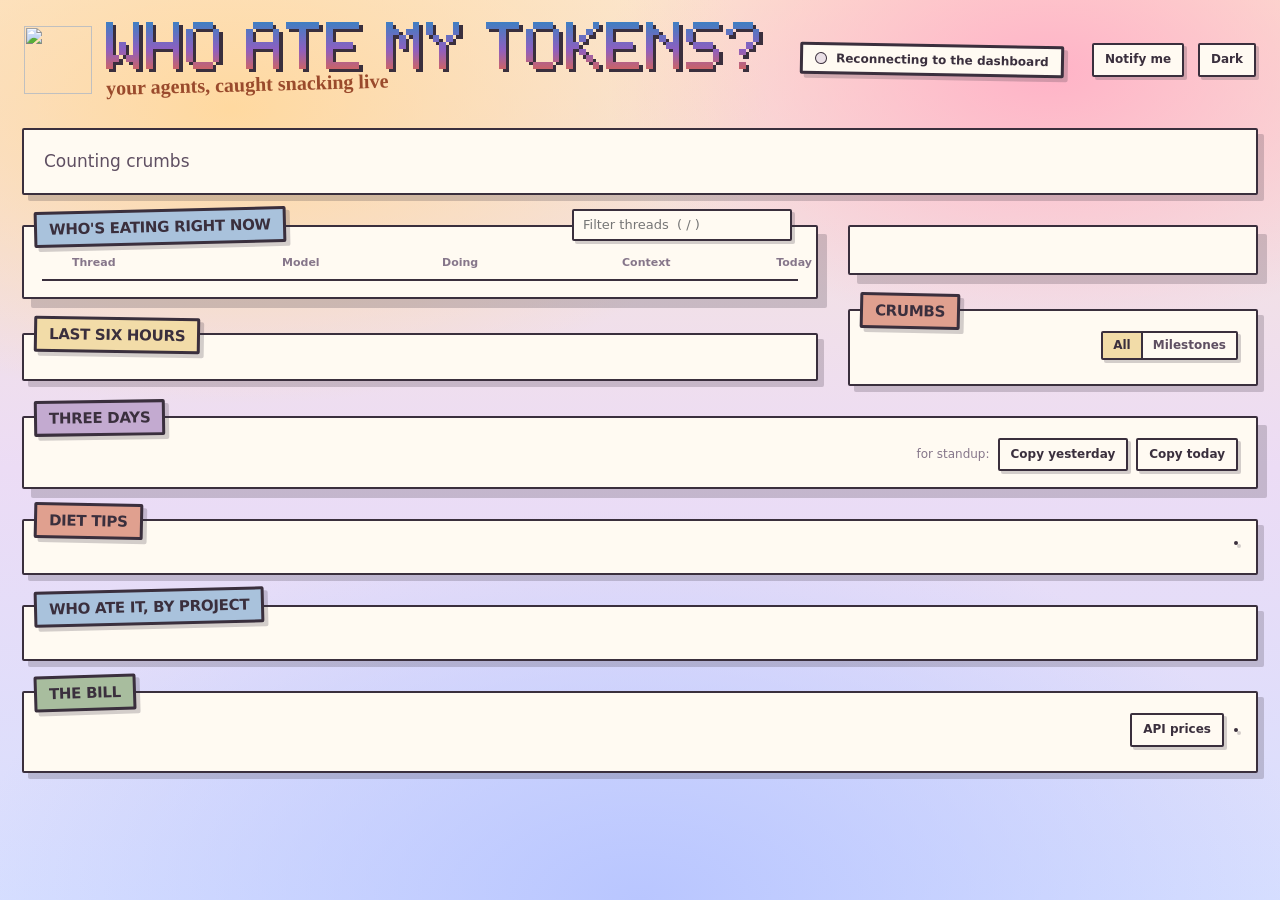
==== commit 97db6e33: "Add per-project 30-day token and PR rollup" ====
--- a/ui/index.html
+++ b/ui/index.html
@@ -361,6 +361,19 @@
 .tipwho { font-size: 12px; color: var(--muted); margin-top: 3px; overflow-wrap: anywhere; }
 .tipempty { font-family: "Caveat", cursive; font-size: 22px; color: var(--muted); padding: 10px 4px; margin: 0; }
 
+/* Who ate it, by project: the table scrolls inside this plate on a phone. */
+.projects #projects { margin-top: 8px; }
+.projects .tablewrap { overflow-x: auto; max-width: 100%; }
+.projects table { min-width: 980px; }
+.projects th:first-child, .projects td:first-child { text-align: left; }
+.projects td:first-child { max-width: 240px; overflow: hidden; text-overflow: ellipsis; }
+.projects .spark { width: 90px; height: 24px; display: block; overflow: visible; }
+.projects .spark polyline { fill: none; stroke: var(--m0); stroke-width: 1.6; stroke-linejoin: round; }
+.projects .spark circle { fill: var(--m0); }
+.projects .projname { font-weight: 800; }
+.projects .rough { color: var(--muted); }
+.projects .fine { margin-top: 10px; }
+
 footer { font-size: 12px; color: var(--ink-soft); padding: 0 4px 6px; display: flex; flex-wrap: wrap; gap: 6px 20px; }
 footer span { white-space: nowrap; }
 footer b { font-weight: 800; }
@@ -494,6 +507,11 @@
     <div id="diet"></div>
   </section>
 
+  <section class="plate projects" aria-labelledby="h-projects">
+    <div class="chart-head"><h2 class="ticket t-sky" id="h-projects">Who ate it, by project</h2></div>
+    <div id="projects"></div>
+  </section>
+
   <section class="plate bill" aria-labelledby="h-ledger">
     <div class="chart-head"><h2 class="ticket t-sage" id="h-ledger">The bill</h2><div class="billctl"><button class="iconbtn" type="button" id="apiBtn" aria-pressed="false" title="Show each row at API list prices, as an estimate">API prices</button><div class="tabs" role="tablist" id="ledgerTabs"></div></div></div>
     <div id="ledger"></div>
@@ -930,48 +948,8 @@
 const CAL = { v: null, open: false };
 try { CAL.v = JSON.parse(localStorage.getItem("wamt-cal") || "null"); } catch (_) {}
 CAL.q = Number(new URLSearchParams(location.search).get("cal")) || 0; // screenshots only, not saved
-
-// Claude Code's status line hands us its own numbers. They take over from the
-// manual calibration while they are fresh (younger than one window).
-function ccWindow(win) {
-  const c = S.live && S.live.cc_limits;
-  if (!c || !(c.at > 0)) return null;
-  const v = c[win];
-  if (!v || !(v.pct >= 0 && v.pct <= 100) || !(v.resets_ms > now())) return null;
-  const age = now() - c.at;
-  const span = win === "five_hour" ? 5 * 3600e3 : 7 * 24 * 3600e3;
-  if (age < -60000 || age >= span) return null;
-  return { pct: v.pct, resets_ms: v.resets_ms, at: c.at };
-}
-function ccPlate() { return ccWindow("five_hour"); }
-function ccWeek() { return ccWindow("seven_day"); }
-function pctText(v) { return v < 10 ? v.toFixed(1) : String(Math.round(v)); }
-
 function plateOf(L) {
   const w = L && L.window;
-  const cc = ccPlate();
-  if (cc) {
-    // Keep this Mac's meter for the shape of the bar and the forecast, but
-    // scale its cap by real / meter so Claude's percentage is the hero.
-    const meterPct = w && w.pct > 0 ? w.pct * 100 : 0;
-    const k = meterPct > 0 ? cc.pct / meterPct : null;
-    const base = w || { active: true, start_ms: cc.resets_ms - 5 * 3600e3, end_ms: cc.resets_ms,
-      anchored: true, used: 0, by_family: [0, 0, 0, 0], observer: 0, calls: 0,
-      cap: null, rate_per_min: 0, eta_ms: null };
-    const cap = base.cap ? { ...base.cap, used: k > 0 ? base.cap.used / k : base.cap.used } : null;
-    let eta = null;
-    if (cap && cap.used > 0) {
-      const left = cap.used - base.used;
-      if (left <= 0) eta = now();
-      else if (base.rate_per_min > 0) {
-        const e = now() + (left / base.rate_per_min) * 60e3;
-        if (e < cc.resets_ms) eta = e;
-      }
-    }
-    return { ...base, active: true, cap, pct: cc.pct / 100, end_ms: cc.resets_ms, eta_ms: eta,
-      cc, estimate_pct: meterPct || null,
-      calibrated: { k, real: cc.pct, meter: Math.round(meterPct), at: cc.at, start: base.start_ms, fromCC: true } };
-  }
   if (CAL.q && !CAL.v && w && w.pct > 0) CAL.v = { k: CAL.q / (w.pct * 100), real: CAL.q, meter: Math.round(w.pct * 100), at: now(), start: w.start_ms };
   if (!w || !w.active || !w.cap || w.pct == null || !CAL.v || !(CAL.v.k > 0)) return w;
   const k = CAL.v.k, cap = { ...w.cap, used: w.cap.used / k };
@@ -983,11 +961,6 @@
 }
 function renderCalib() {
   const el = $("calib"), w = S.live && S.live.window;
-  const cc = ccPlate();
-  if (cc) {
-    el.innerHTML = `<span>${esc(`Claude Code reported ${pctText(cc.pct)}% at ${hhmm(cc.at)} (${dur(now() - cc.at)} old). Calibration is automatic.`)}</span>`;
-    return;
-  }
   if (!w || !w.active || !w.cap || w.pct == null) { el.innerHTML = ""; return; }
   const c = CAL.v;
   const state = c ? `Calibrated at ${hhmm(c.at)}${c.start !== w.start_ms ? " (an earlier window)" : ""}: Claude said ${c.real}% when this meter said ${c.meter}%, so the meter is scaled by ${c.k.toFixed(2)}.` : "The meter only sees this Mac.";
@@ -1029,14 +1002,8 @@
     if (cap && w.pct != null) {
       const pct = w.pct * 100;
       const scaleMax = Math.max(100, pct * 1.05);
-      if (w.cc) {
-        h += `<div class="hero"><span class="big din num">${esc(pctText(w.cc.pct))}</span><span class="pct din">%</span><span class="note">${esc(note(w.pct))}</span>
-          <span class="of">from Claude Code, ${esc(hhmm(w.cc.at))} (${esc(dur(now() - w.cc.at))} old)</span></div>`;
-        if (w.estimate_pct != null) h += `<p class="fine muted">this Mac's estimate: ${esc(pctText(w.estimate_pct))}%</p>`;
-      } else {
-        h += `<div class="hero"><span class="big din num">${pct < 10 ? pct.toFixed(1) : Math.round(pct)}</span><span class="pct din">%</span><span class="note">${note(w.pct)}</span>
-          <span class="of">${w.calibrated ? "eaten, calibrated to Claude's /usage. Based on" : "eaten, measured against"} the usage that hit the limit at ${hhmm(cap.hit_ms)}${now() - cap.hit_ms > 20 * 3600e3 ? " on an earlier day" : ""}</span></div>`;
-      }
+      h += `<div class="hero"><span class="big din num">${pct < 10 ? pct.toFixed(1) : Math.round(pct)}</span><span class="pct din">%</span><span class="note">${note(w.pct)}</span>
+        <span class="of">${w.calibrated ? "eaten, calibrated to Claude's /usage. Based on" : "eaten, measured against"} the usage that hit the limit at ${hhmm(cap.hit_ms)}${now() - cap.hit_ms > 20 * 3600e3 ? " on an earlier day" : ""}</span></div>`;
       const segs = w.by_family.map((v, i) => v > 0 ? `<i class="m${i}" style="width:${((v / cap.used) * 100 / scaleMax * 100).toFixed(2)}%;background:var(--m${i})" data-tip="<b>${FAM[i]}</b>: ${((v / cap.used) * 100).toFixed(1)}% of the cap"></i>` : "").join("");
       // Forecast: where the plate ends up at the current pace (server-side estimate).
       const minsLeft = Math.max(0, (w.end_ms - now()) / 60e3);
@@ -1057,20 +1024,13 @@
       } else {
         h += `<p class="forecast">At this pace (${perHour < 1 ? perHour.toFixed(1) : perHour.toFixed(0)}% an hour), <b>you make it to the reset at ${hhmm(w.end_ms)}</b>, around ${Math.round(projPct)}% eaten.${tag}</p>`;
       }
-    } else if (w.cc) {
-      const pct = w.cc.pct;
-      h += `<div class="hero"><span class="big din num">${esc(pctText(pct))}</span><span class="pct din">%</span><span class="note">${esc(note(w.pct))}</span>
-        <span class="of">from Claude Code, ${esc(hhmm(w.cc.at))} (${esc(dur(now() - w.cc.at))} old)</span></div>
-        <div class="wbar"><i class="m0" style="width:${esc(Math.min(100, pct).toFixed(2))}%;background:var(--m0)"></i></div>
-        <div class="wscale"><span>0</span><span>100%</span></div>`;
-      if (w.estimate_pct != null) h += `<p class="fine muted">this Mac's estimate: ${esc(pctText(w.estimate_pct))}%</p>`;
     } else {
       h += `<div class="hero"><span class="big din num">${compact(w.calls)}</span><span class="of">requests in this window. No limit hit has been recorded yet, so there is nothing to compare against.</span></div>`;
       h += `<div class="legend">${famRow(w.by_family, used)}</div>`;
     }
     const left = w.end_ms - now();
     h += `<dl class="facts">
-      <dt>Resets</dt><dd>${esc(hhmm(w.end_ms))}, in <span data-until="${w.end_ms}">${esc(dur(left))}</span>${w.cc ? ", from Claude Code" : (w.anchored ? ", as recorded by T3" : "")}</dd>
+      <dt>Resets</dt><dd>${hhmm(w.end_ms)}, in <span data-until="${w.end_ms}">${dur(left)}</span>${w.anchored ? ", as recorded by T3" : ""}</dd>
       <dt>Opened</dt><dd>${hhmm(w.start_ms)}${w.anchored ? "" : ", estimated"}</dd>
       <dt>Requests</dt><dd class="num">${full(w.calls)}</dd>
       ${w.observer > 0 ? `<dt>Note-taker</dt><dd>${((w.observer / used) * 100).toFixed(1)}% of this window</dd>` : ""}
@@ -1343,48 +1303,8 @@
   }
   return { used: flat + totFam, fam };
 }
-// A weekly limit hit is the only cap we can infer without a /usage reading.
-function weekHitCap() {
-  const D = S.days, hits = (D && D.week_info && D.week_info.hits) || [];
-  const hit = hits.filter((h) => h <= now()).sort((a, b) => b - a)[0];
-  if (!hit) return 0;
-  let used = 0;
-  for (const d of (D.week || [])) {
-    const cells = d.hours || [];
-    for (let h = 0; h < cells.length; h++) {
-      const hs = d.start + h * 3600e3;
-      if (hs >= hit) break;
-      if (hs >= hit - WEEK_MS) used += Number(cells[h]) || 0;
-    }
-  }
-  return used;
-}
 function weekState() {
   const D = S.days; if (!D || !D.week || !D.week.length) return null;
-  const cc = ccWeek();
-  if (cc) {
-    const reset = weekReset(cc.reset_ms), start = reset - WEEK_MS;
-    const u = weekUsage(start, reset);
-    const hitCap = weekHitCap();
-    const cap = u.used > 0 ? u.used / (cc.pct / 100) : 0;
-    const pct = cc.pct / 100;
-    const rate = u.used > 0 ? weekUsage(now() - 24 * 3600e3, now()).used / 24 : 0;
-    let forecast = "";
-    if (cap > 0 && rate > 0) {
-      const projected = u.used + rate * Math.max(0, reset - now()) / 3600e3;
-      const pd = (rate * 24 / cap) * 100, perDay = (pd < 1 ? pd.toFixed(1) : Math.round(pd)) + "%";
-      if (projected >= cap) {
-        const eta = weekWdTime(now() + (cap - u.used) / rate * 3600e3);
-        forecast = `At this pace (${esc(perDay)} of the week a day, from the last 24 hours), <b>out by ${esc(eta)}</b>.`;
-      } else {
-        forecast = `At this pace (${esc(perDay)} of the week a day, from the last 24 hours), <b>about ${esc(Math.round(projected / cap * 100))}% by the reset</b>.`;
-      }
-    } else if (cap > 0) forecast = "No usage in the last 24 hours, so no run-out in sight.";
-    return { cal: { pct: cc.pct, reset_ms: cc.reset_ms, at: cc.at, used_at_cal: u.used, fromCC: true },
-      reset, start, used: u.used, fam: u.fam, cap, pct, earlier: false, hit: null, rate, forecast,
-      total: (D.week_info && D.week_info.total_w) || 0, auto: true,
-      estimate: hitCap > 0 ? (u.used / hitCap) * 100 : null };
-  }
   if (WEEKCAL.q && !WEEKCAL.v && WEEKCAL.q.pct > 0) {
     const raw = weekParseReset(WEEKCAL.q.reset);
     const r = weekReset(raw);
@@ -1421,9 +1341,6 @@
 }
 function weekCalibHtml(st) {
   const c = st && st.cal;
-  if (c && c.fromCC) {
-    return `<span>${esc(`Claude Code reported ${pctText(c.pct)}% at ${hhmm(c.at)} (${dur(now() - c.at)} old). Calibration is automatic.`)}</span>`;
-  }
   const state = c
     ? `Calibrated at ${esc(hhmm(c.at))}${st.earlier ? " (calibrated in an earlier week)" : ""}: Claude said ${esc(c.pct)}% used when this Mac had ${esc(compact(c.used_at_cal))} weighted units in the window.`
     : "The meter only sees this Mac.";
@@ -1485,26 +1402,17 @@
   const st = weekState();
   const plate = S.live && S.live.window && S.live.window.cap && S.live.window.cap.used > 0 ? totW / S.live.window.cap.used : 0;
   let meterHtml;
-  if (st && st.cal && (st.cap > 0 || st.auto)) {
+  if (st && st.cal && st.cap > 0) {
     const pct = st.pct * 100, scaleMax = Math.max(100, pct * 1.05);
-    const segs = st.cap > 0 ? st.fam.map((v, i) => (v > 0 ? `<i style="width:${((v / st.cap) * 100 / scaleMax * 100).toFixed(2)}%;background:var(--m${i})" data-tip="<b>${FAM[i]}</b>: ${esc(((v / st.cap) * 100).toFixed(1))}% of the weekly cap"></i>` : "")).join("") : "";
-    const note = st.auto
-      ? `From Claude Code at ${esc(hhmm(st.cal.at))}.`
-      : (st.hit
-        ? `Cap drawn from the weekly limit hit at ${esc(hhmm(st.hit))}.`
-        : `Calibrated from Claude's /usage${st.earlier ? " in an earlier week" : ""}.`);
-    const bar = st.cap > 0
-      ? `${segs}<span class="capline" style="left:calc(${(100 / scaleMax * 100).toFixed(2)}% - 1px)" data-tip="The weekly cap"></span>`
-      : `<i style="width:${esc(Math.min(100, pct).toFixed(2))}%;background:var(--m0)"></i>`;
-    const detail = st.auto && !(st.cap > 0)
-      ? `${note} No usage in this window on this Mac yet.`
-      : `${note} ${esc(compact(st.used))} weighted units this week on this Mac, cap ${esc(compact(st.cap))}. claude.ai chat and other devices are invisible here, so all figures are estimates.`;
-    meterHtml = `<div class="wkmeter"><div class="hero"><span class="big din num">${esc(pctText(pct))}</span><span class="pct din">%</span><span class="of">of the weekly limit; resets ${esc(weekWdTime(st.reset))}</span></div>
-      <div class="wbar">${bar}</div>
+    const segs = st.fam.map((v, i) => (v > 0 ? `<i style="width:${((v / st.cap) * 100 / scaleMax * 100).toFixed(2)}%;background:var(--m${i})" data-tip="<b>${FAM[i]}</b>: ${esc(((v / st.cap) * 100).toFixed(1))}% of the weekly cap"></i>` : "")).join("");
+    const note = st.hit
+      ? `Cap drawn from the weekly limit hit at ${esc(hhmm(st.hit))}.`
+      : `Calibrated from Claude's /usage${st.earlier ? " in an earlier week" : ""}.`;
+    meterHtml = `<div class="wkmeter"><div class="hero"><span class="big din num">${pct < 10 ? pct.toFixed(1) : Math.round(pct)}</span><span class="pct din">%</span><span class="of">of the weekly limit; resets ${esc(weekWdTime(st.reset))}</span></div>
+      <div class="wbar">${segs}<span class="capline" style="left:calc(${(100 / scaleMax * 100).toFixed(2)}% - 1px)" data-tip="The weekly cap"></span></div>
       <div class="wscale"><span>0</span><span>weekly cap</span></div>
-      ${st.forecast ? `<p class="forecast">${st.forecast}<span class="tag">estimate</span></p>` : ""}
-      ${st.auto && st.estimate != null ? `<p class="fine muted">this Mac's estimate: ${esc(pctText(st.estimate))}%</p>` : ""}
-      <p class="fine">${detail}</p></div>`;
+      <p class="forecast">${st.forecast}${st.forecast ? '<span class="tag">estimate</span>' : ""}</p>
+      <p class="fine">${note} ${esc(compact(st.used))} weighted units this week on this Mac, cap ${esc(compact(st.cap))}. claude.ai chat and other devices are invisible here, so all figures are estimates.</p></div>`;
   } else {
     meterHtml = `<p class="fine">Set the weekly % from /usage to see a weekly meter.</p>`;
   }
@@ -1659,6 +1567,7 @@
   }
   renderLedger();
   renderDiet();
+  renderProjects();
 }
 
 // ------------------------------------------------------------------ diet tips
@@ -1676,6 +1585,72 @@
   $("diet").innerHTML = '<ol class="tiplist">' + tips.map((t) =>
     `<li class="tiprow" data-kind="${esc(t.kind)}" data-tip="${esc(t.tip)}"><div class="tipline"><b>${esc(t.label)}:</b> ${esc(t.text)}</div><div class="tipwho">${esc(t.who)}</div></li>`
   ).join("") + "</ol>";
+}
+
+// ------------------------------------------------------------------ by project
+// A tiny 30-day sparkline: one point per day, oldest first, scaled to the
+// project's own busiest day. Only the SVG markup is literal; every value
+// taken from the payload is escaped before it reaches innerHTML.
+function projectSpark(days) {
+  const v = (Array.isArray(days) ? days : []).slice(0, 30).map((x) => Number(x) || 0);
+  const w = 90, h = 24, pad = 2;
+  const max = Math.max(1e-9, ...v);
+  const pts = v.map((x, i) => {
+    const px = pad + i * (w - 2 * pad) / Math.max(1, v.length - 1);
+    const py = h - pad - (Math.max(0, x) / max) * (h - 2 * pad);
+    return px.toFixed(1) + "," + py.toFixed(1);
+  }).join(" ");
+  const last = v.length ? v[v.length - 1] : 0;
+  const tip = "<b>Last 30 days</b><br>" + full(max * 1e6) + " weighted units on the biggest day<br>" + full(last * 1e6) + " on the latest day";
+  const end = pts ? pts.split(" ").pop().split(",") : [String(pad), String(h - pad)];
+  return `<svg class="spark" viewBox="0 0 ${w} ${h}" role="img" aria-label="30-day trend" data-tip="${esc(tip)}"><polyline points="${esc(pts)}"/><circle cx="${esc(end[0])}" cy="${esc(end[1])}" r="1.8"/></svg>`;
+}
+
+function renderProjects() {
+  const D = S.days; if (!D) return;
+  const rows = Array.isArray(D.projects) ? D.projects : [];
+  if (!rows.length) {
+    $("projects").innerHTML = '<p class="tipempty">No project usage in the last 30 days.</p>';
+    return;
+  }
+  const money = (w) => {
+    const d = (Number(w) || 0) / 1e6;
+    return "$" + d.toFixed(d >= 100 ? 0 : 2);
+  };
+  const total = rows.reduce((a, p) => a + (Number(p.w30) || 0), 0);
+  const share = (p) => total > 0 ? (((Number(p.w30) || 0) / total) * 100).toFixed(0) + "%" : "0%";
+  let h = '<div class="tablewrap"><table><thead><tr>' +
+    '<th style="text-align:left" data-tip="<b>Project</b><br>T3 project title, or the session folder name">Project</th>' +
+    '<th data-tip="<b>30-day dollars</b><br>API-equivalent cost at list prices, an estimate">Dollars, 30d</th>' +
+    '<th data-tip="<b>Share</b><br>This project as a share of the projects below">Share</th>' +
+    '<th data-tip="<b>Last 7 days</b><br>API-equivalent dollars over the seven kept days">Dollars, 7d</th>' +
+    '<th data-tip="<b>Requests</b><br>API responses over the 30 days">Requests</th>' +
+    '<th data-tip="<b>Output tokens</b><br>Generated tokens over the 30 days">Output</th>' +
+    '<th data-tip="<b>PRs linked</b><br>From T3 threads in the last 30 days">PRs</th>' +
+    '<th data-tip="<b>Merged</b><br>Linked PRs whose state is merged">Merged</th>' +
+    '<th data-tip="<b>Rough dollars per merged PR</b><br>The 30-day cost divided by merged PRs">rough $/merged</th>' +
+    '<th data-tip="<b>Last 30 days</b><br>One weighted point per day, oldest to newest">Trend</th>' +
+    '</tr></thead><tbody>';
+  for (const p of rows) {
+    const w30 = Number(p.w30) || 0;
+    const merged = Number(p.merged) || 0;
+    const tip = "<b>" + String(p.name) + "</b><br>" + money(w30) + " over the last 30 days<br>" + full(p.out30) + " output tokens, " + full(p.n30) + " requests";
+    const rough = merged > 0
+      ? `<span data-tip="<b>Rough</b><br>30-day API-equivalent dollars divided by merged PRs, not a real per-PR bill">${esc(money(w30 / merged))}</span>`
+      : '<span class="muted" data-tip="No merged PRs in this project over the last 30 days">n/a</span>';
+    h += `<tr><td class="projname" data-tip="${esc(tip)}">${esc(p.name)}</td>` +
+      `<td class="num">${esc(money(p.w30))}</td>` +
+      `<td class="num">${esc(share(p))}</td>` +
+      `<td class="num">${esc(money(p.w7))}</td>` +
+      `<td class="num">${esc(full(p.n30))}</td>` +
+      `<td class="num">${esc(compact(p.out30))}</td>` +
+      `<td class="num">${esc(p.prs)}</td>` +
+      `<td class="num">${esc(p.merged)}</td>` +
+      `<td class="num rough">${rough}</td>` +
+      `<td>${projectSpark(p.days)}</td></tr>`;
+  }
+  h += '</tbody></table></div><p class="fine">Dollars are API-equivalent estimates at list prices, not what the plan bills. PRs come from T3 thread metadata; "rough" divides a project\'s 30-day dollars by its merged PRs.</p>';
+  $("projects").innerHTML = h;
 }
 
 // ------------------------------------------------------------------ ledger
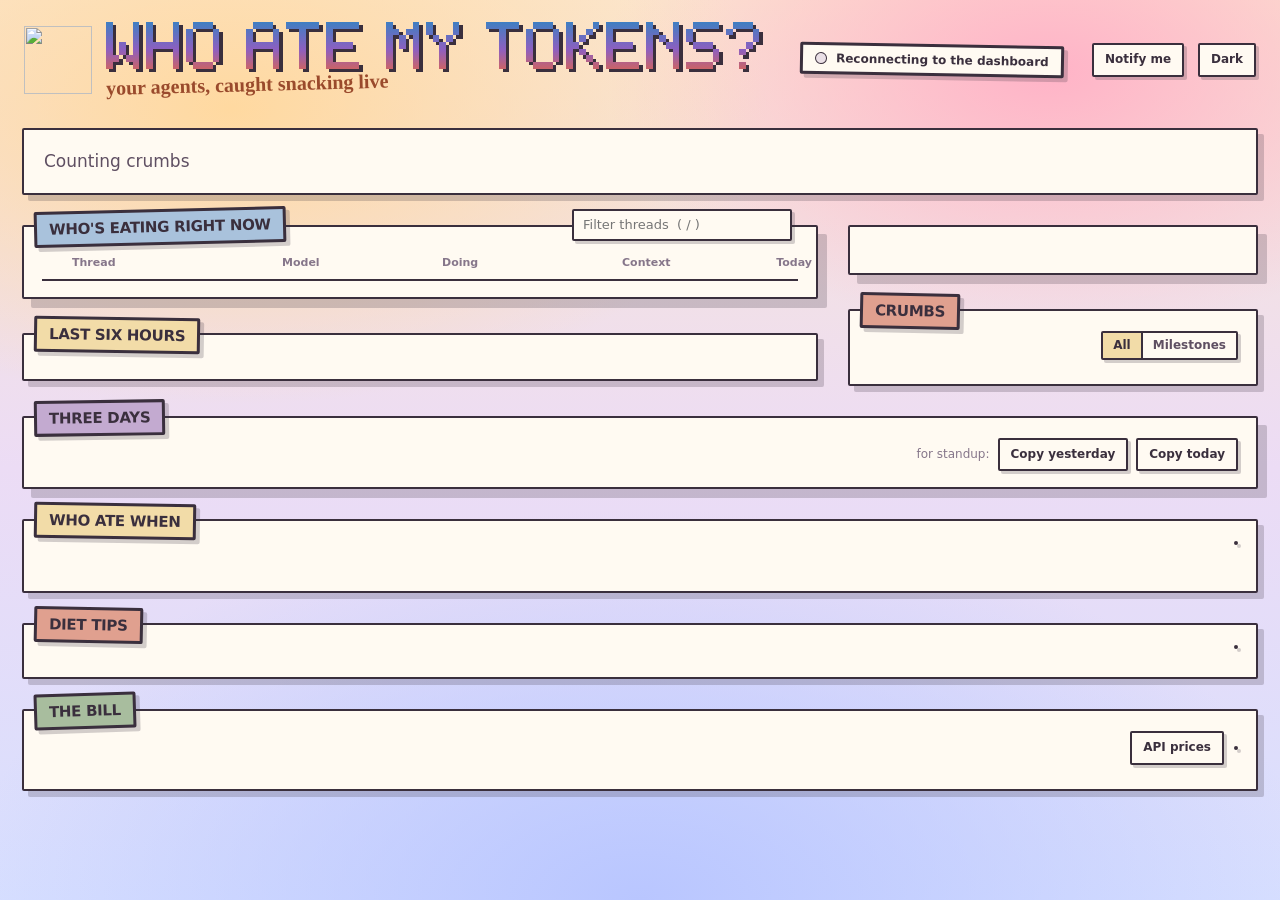
==== commit 551c4804: "Merge auto-calibration from Claude Code's status line numbers, /api/brief and the status line wrappe" ====
--- a/ui/index.html
+++ b/ui/index.html
@@ -133,6 +133,7 @@
 .readout { font-size: 17px; line-height: 1.8; color: var(--ink-soft); padding: 16px 20px; }
 .readout .din { font-size: 22px; color: var(--ink); margin: 0 1px; padding-inline: .12em; background-image: linear-gradient(transparent 58%, var(--marker) 58%, var(--marker) 92%, transparent 92%); }
 .readout .live-n { color: var(--ink); font-weight: 800; }
+.readout .pace { color: var(--ink); font-weight: 800; padding-inline: .12em; background-image: linear-gradient(transparent 58%, var(--marker) 58%, var(--marker) 92%, transparent 92%); }
 
 /* Main grid */
 .grid { display: grid; grid-template-columns: minmax(0, 1fr) minmax(330px, 410px); gap: 30px; align-items: start; }
@@ -296,7 +297,10 @@
 .monthhead h3 { margin: 0; }
 .monthtot { display: flex; flex-wrap: wrap; align-items: baseline; gap: 2px 8px; font-size: 12px; color: var(--ink-soft); }
 .monthtot .big { font-size: 22px; line-height: 1; color: var(--ink); }
-.monthcols { display: grid; grid-template-columns: repeat(30, minmax(0, 1fr)); gap: 2px; margin-top: 9px; }
+.avgkey { display: inline-flex; align-items: center; gap: 5px; white-space: nowrap; }
+.avgkey i { display: inline-block; width: 16px; border-top: 2px dashed var(--ink-soft); }
+.monthcols { position: relative; display: grid; grid-template-columns: repeat(30, minmax(0, 1fr)); gap: 2px; margin-top: 9px; }
+.monthcols .avgline { position: absolute; left: 0; right: 0; height: 0; border-top: 2px dashed var(--ink-soft); opacity: .7; pointer-events: none; }
 .mcol { min-width: 0; text-align: center; }
 .mcol .mbars { height: 40px; display: flex; flex-direction: column-reverse; justify-content: flex-start; border-bottom: 2px solid var(--border); }
 .mcol .mbars i { display: block; width: 100%; border-top: 1px solid var(--panel); min-height: 1px; }
@@ -327,6 +331,48 @@
 .state { font-size: 11px; font-weight: 700; color: var(--muted); }
 .state.merged { color: var(--good); } .state.open { color: var(--ink-soft); }
 
+/* Who ate when: one day as horizontal lanes, one per thread or session. */
+.when #when { margin-top: 8px; }
+.when-scroll { overflow-x: auto; overflow-y: hidden; margin-top: 12px; padding-bottom: 6px; scrollbar-width: thin; }
+.when-inner { min-width: 860px; position: relative; }
+.when-row { display: grid; grid-template-columns: 168px minmax(0, 1fr); gap: 8px; align-items: center; }
+.when-row > :first-child { position: sticky; left: 0; z-index: 3; background: var(--panel); }
+.when-peak { margin-bottom: 2px; }
+.when-peak .p-label { font-size: 11px; color: var(--muted); text-align: right; line-height: 1.2; }
+.when-peak .p-label .big { display: block; font-size: 20px; font-weight: 900; color: var(--ink); }
+.when-peak .p-bars { position: relative; display: flex; align-items: flex-end; height: 26px; border-bottom: 2px solid var(--border); }
+.when-peak .p-bars i.f { flex: 1 1 0; min-width: 1px; background: var(--c2); border-top: 1.5px solid var(--border); }
+.when-axis { margin-top: 8px; }
+.when-axis .a-label { font-size: 11px; color: var(--muted); text-align: right; }
+.when-axis .a-ticks { position: relative; height: 16px; border-bottom: 2px solid var(--border); }
+.when-axis .a-ticks span { position: absolute; top: 0; font-size: 10px; color: var(--muted); transform: translateX(-50%); white-space: nowrap; }
+.when-axis .a-ticks span:first-child { transform: none; }
+.when-axis .a-ticks span:last-child { transform: translateX(-100%); }
+.when-lane { min-height: 28px; border-bottom: 1px dashed var(--rule); cursor: default; }
+.when-lane[data-thread] { cursor: pointer; }
+.when-lane[data-thread]:hover { background: var(--panel-2); }
+.when-lane[data-thread]:hover .nm { text-decoration: underline; text-decoration-thickness: 2px; text-underline-offset: 2px; }
+.when-lane .lbl { min-width: 0; display: flex; align-items: center; gap: 4px; font-size: 12px; }
+.when-lane .branch { flex: none; color: var(--muted); font-weight: 800; }
+.when-lane .nm { white-space: nowrap; overflow: hidden; text-overflow: ellipsis; font-weight: 650; }
+.when-lane .kindtag { flex: none; font-size: 9px; color: var(--muted); border: 1px solid var(--rule); border-radius: 2px; padding: 0 3px; }
+.when-lane .track { position: relative; height: 24px; background-image: linear-gradient(to right, var(--rule) 1px, transparent 1px); background-size: calc(100% / 24) 100%; }
+.when-lane .bar { position: absolute; top: 6px; height: 12px; border: 1.5px solid var(--border); border-radius: 2px; overflow: hidden; }
+.when-lane .bar .stripe { position: absolute; left: 0; right: 0; top: 0; height: 3px; }
+.when-lane .bar.st-completed { background: var(--c4); }
+.when-lane .bar.st-failed, .when-lane .bar.st-interrupted, .when-lane .bar.st-cancelled { background: var(--c1); }
+.when-lane .bar.st-running { background: var(--lamp-on); }
+.when-lane .bar.st-waiting { background: var(--c2); }
+.when-lane .bar.st-other { background: var(--c3); }
+.when-lane .wait { position: absolute; top: 6px; height: 12px; border: 1px dashed var(--border); border-radius: 2px; background: repeating-linear-gradient(45deg, transparent 0 3px, var(--ink-soft) 3px 4px); opacity: .55; }
+.when-lane .tick { position: absolute; top: 6px; height: 12px; width: 4px; background: var(--m1); border: 1px solid var(--border); border-radius: 1px; }
+.when-lane .span { position: absolute; top: 10px; height: 5px; background: var(--m2); border: 1px solid var(--border); border-radius: 2px; }
+.when-now { position: absolute; top: 0; bottom: 0; width: 2px; background: var(--need); z-index: 2; pointer-events: none; }
+.when-peak .when-now::before { content: "now"; position: absolute; top: -13px; left: 3px; font-size: 9px; font-weight: 800; color: var(--need); }
+.when-foot { font-size: 12px; color: var(--muted); margin-top: 10px; line-height: 1.5; }
+.when-empty { font-family: "Caveat", cursive; font-size: 21px; color: var(--muted); padding: 12px 2px; margin: 0; }
+@media (max-width: 760px) { .when-inner { min-width: 720px; } }
+
 /* The bill */
 .billctl { display: flex; gap: 10px; align-items: center; flex-wrap: wrap; }
 .tabs { display: inline-flex; border: 2px solid var(--border); border-radius: 2px; overflow: hidden; box-shadow: 3px 3px 0 var(--shadow); }
@@ -360,19 +406,6 @@
 .tipline b { font-weight: 850; margin-right: 6px; }
 .tipwho { font-size: 12px; color: var(--muted); margin-top: 3px; overflow-wrap: anywhere; }
 .tipempty { font-family: "Caveat", cursive; font-size: 22px; color: var(--muted); padding: 10px 4px; margin: 0; }
-
-/* Who ate it, by project: the table scrolls inside this plate on a phone. */
-.projects #projects { margin-top: 8px; }
-.projects .tablewrap { overflow-x: auto; max-width: 100%; }
-.projects table { min-width: 980px; }
-.projects th:first-child, .projects td:first-child { text-align: left; }
-.projects td:first-child { max-width: 240px; overflow: hidden; text-overflow: ellipsis; }
-.projects .spark { width: 90px; height: 24px; display: block; overflow: visible; }
-.projects .spark polyline { fill: none; stroke: var(--m0); stroke-width: 1.6; stroke-linejoin: round; }
-.projects .spark circle { fill: var(--m0); }
-.projects .projname { font-weight: 800; }
-.projects .rough { color: var(--muted); }
-.projects .fine { margin-top: 10px; }
 
 footer { font-size: 12px; color: var(--ink-soft); padding: 0 4px 6px; display: flex; flex-wrap: wrap; gap: 6px 20px; }
 footer span { white-space: nowrap; }
@@ -502,14 +535,14 @@
     <div id="days"></div>
   </section>
 
+  <section class="plate when" aria-labelledby="h-when">
+    <div class="chart-head"><h2 class="ticket t-butter" id="h-when">Who ate when</h2><div class="tabs" role="tablist" id="whenTabs"></div></div>
+    <div class="when-scroll"><div class="when-inner" id="when"></div></div>
+  </section>
+
   <section class="plate diet" aria-labelledby="h-diet">
     <div class="chart-head"><h2 class="ticket t-rose" id="h-diet">Diet tips</h2><div class="tabs" role="tablist" id="dietTabs"></div></div>
     <div id="diet"></div>
-  </section>
-
-  <section class="plate projects" aria-labelledby="h-projects">
-    <div class="chart-head"><h2 class="ticket t-sky" id="h-projects">Who ate it, by project</h2></div>
-    <div id="projects"></div>
   </section>
 
   <section class="plate bill" aria-labelledby="h-ledger">
@@ -531,7 +564,7 @@
 "use strict";
 // ------------------------------------------------------------------ state
 const S = { live: null, days: null, feed: new Map(), skew: 0, connected: false, lastMsg: 0,
-            feedFilter: "all", ledgerDay: 0, dietDay: 0, rawDays: "", sparkKey: "", fresh: new Set() };
+            feedFilter: "all", ledgerDay: 0, dietDay: 0, whenDay: 0, rawDays: "", sparkKey: "", fresh: new Set() };
 const $ = (id) => document.getElementById(id);
 const now = () => Date.now() + S.skew;
 
@@ -641,6 +674,62 @@
 const EP = { "t3-code": "T3 Code", "claude-desktop": "Claude Desktop", cli: "Claude CLI", "sdk-ts": "SDK" };
 const tokTotal = (t) => (t ? t.reduce((a, b) => a + b, 0) : 0);
 
+// ------------------------------------------------------------------ pace math
+// Pure helpers: no state, DOM or clock. tools/pace-check.js lifts this block
+// verbatim and runs it with new Function against a saved /api/state response.
+// ---- pace math ----
+function paceCell(v) {
+  if (Array.isArray(v)) return v.reduce((a, b) => a + (Number(b) || 0), 0);
+  return Number(v) || 0;
+}
+function paceSum(hours) {
+  let s = 0;
+  for (const c of hours || []) s += paceCell(c);
+  return s;
+}
+// Weighted usage from 00:00 up to hourFrac (whole hours plus a slice of the
+// current hour). Hour cells are local, oldest first, 24 per day.
+function paceCumulative(hours, hourFrac) {
+  const h = Math.floor(hourFrac), frac = hourFrac - h;
+  let s = 0;
+  const cells = hours || [];
+  for (let i = 0; i < cells.length; i++) {
+    if (i < h) s += paceCell(cells[i]);
+    else if (i === h) s += paceCell(cells[i]) * frac;
+  }
+  return s;
+}
+function paceMedian(vals) {
+  if (!vals.length) return 0;
+  const a = vals.slice().sort((x, y) => x - y), m = a.length >> 1;
+  return a.length % 2 ? a[m] : (a[m - 1] + a[m]) / 2;
+}
+function paceHourFrac(ms, offMinutes) {
+  const d = new Date(Number(ms) + (Number(offMinutes) || 0) * 60000);
+  return d.getUTCHours() + d.getUTCMinutes() / 60 + d.getUTCSeconds() / 3600;
+}
+// The last week entry is today. Compare its usage so far with the median of
+// earlier active days at the same time of day. Null when there is no fair
+// comparison to make (fewer than three earlier active days, or no baseline).
+function paceStats(week, hourFrac) {
+  const W = Array.isArray(week) ? week : [];
+  if (W.length < 2) return null;
+  const prev = W.slice(0, -1).filter((d) => d && d.total && Number(d.total.w) > 0 && Array.isArray(d.hours));
+  const daysUsed = prev.length;
+  if (daysUsed < 3) return null;
+  const normal = paceMedian(prev.map((d) => paceCumulative(d.hours, hourFrac)));
+  if (!(normal > 0)) return null;
+  const today = W[W.length - 1];
+  const soFar = today && Array.isArray(today.hours) ? paceSum(today.hours) : 0;
+  const normalFull = paceMedian(prev.map((d) => Number(d.total.w) || paceSum(d.hours)));
+  return { ratio: soFar / normal, normal, normalFull, today: soFar, daysUsed, day: today ? today.day : "" };
+}
+function paceAverageActive(month) {
+  const active = (Array.isArray(month) ? month : []).filter((m) => m && Number(m.w) > 0);
+  return { avg: active.length ? active.reduce((a, m) => a + Number(m.w), 0) / active.length : 0, count: active.length };
+}
+// ---- end pace math ----
+
 // ------------------------------------------------------------------ tooltip
 const tip = $("tip");
 document.addEventListener("pointermove", (e) => {
@@ -715,7 +804,19 @@
   if (!L.health.tx_ready) { $("readout").textContent = "Reading today's transcripts"; return; }
   const n = (v) => `<span class="din num">${compact(v)}</span>`;
   const parts = [];
-  parts.push(`Today your agents ate ${n(t.output)} output tokens over ${n(t.calls)} requests (${n(t.tokens)} counting the cache), across <span class="din num">${(t.active_min / 60).toFixed(1)}</span> busy hours.`);
+  let first = `Today your agents ate ${n(t.output)} output tokens over ${n(t.calls)} requests (${n(t.tokens)} counting the cache), across <span class="din num">${(t.active_min / 60).toFixed(1)}</span> busy hours`;
+  const ps = S.days ? paceStats(S.days.week, paceHourFrac(now(), off())) : null;
+  if (ps) {
+    const hh = esc(hhmm(now()));
+    const rtxt = esc(ps.ratio.toFixed(1));
+    let cmp;
+    if (ps.ratio >= 1) cmp = `about ${rtxt}x your usual day`;
+    else if (ps.ratio >= 0.45 && ps.ratio <= 0.6) cmp = "about half your usual";
+    else cmp = `about ${esc(Math.round(ps.ratio * 100))}% of your usual`;
+    const tip = `<b>Your usual by ${hh}</b> is the median weighted usage of your <b>${esc(ps.daysUsed)}</b> earlier active days at this time, counting whole hours plus a slice of the current hour. Today is <b>${rtxt}</b> times that.`;
+    first += `; <span class="pace" data-tip="${esc(tip)}">${cmp} by ${hh}</span>`;
+  }
+  parts.push(first + ".");
   if (L.health.t3 === "ok") parts.push(`T3 ran ${n(t.runs)} runs in ${n(t.threads)} threads and ${n(t.subagents)} subagents, and linked ${n(t.prs)} PRs.`);
   else parts.push("T3 thread data is unavailable right now.");
   if (t.hits) parts.push(`You reached the usage limit ${t.hits === 1 ? "once" : t.hits + " times"} today.`);
@@ -948,8 +1049,48 @@
 const CAL = { v: null, open: false };
 try { CAL.v = JSON.parse(localStorage.getItem("wamt-cal") || "null"); } catch (_) {}
 CAL.q = Number(new URLSearchParams(location.search).get("cal")) || 0; // screenshots only, not saved
+
+// Claude Code's status line hands us its own numbers. They take over from the
+// manual calibration while they are fresh (younger than one window).
+function ccWindow(win) {
+  const c = S.live && S.live.cc_limits;
+  if (!c || !(c.at > 0)) return null;
+  const v = c[win];
+  if (!v || !(v.pct >= 0 && v.pct <= 100) || !(v.resets_ms > now())) return null;
+  const age = now() - c.at;
+  const span = win === "five_hour" ? 5 * 3600e3 : 7 * 24 * 3600e3;
+  if (age < -60000 || age >= span) return null;
+  return { pct: v.pct, resets_ms: v.resets_ms, at: c.at };
+}
+function ccPlate() { return ccWindow("five_hour"); }
+function ccWeek() { return ccWindow("seven_day"); }
+function pctText(v) { return v < 10 ? v.toFixed(1) : String(Math.round(v)); }
+
 function plateOf(L) {
   const w = L && L.window;
+  const cc = ccPlate();
+  if (cc) {
+    // Keep this Mac's meter for the shape of the bar and the forecast, but
+    // scale its cap by real / meter so Claude's percentage is the hero.
+    const meterPct = w && w.pct > 0 ? w.pct * 100 : 0;
+    const k = meterPct > 0 ? cc.pct / meterPct : null;
+    const base = w || { active: true, start_ms: cc.resets_ms - 5 * 3600e3, end_ms: cc.resets_ms,
+      anchored: true, used: 0, by_family: [0, 0, 0, 0], observer: 0, calls: 0,
+      cap: null, rate_per_min: 0, eta_ms: null };
+    const cap = base.cap ? { ...base.cap, used: k > 0 ? base.cap.used / k : base.cap.used } : null;
+    let eta = null;
+    if (cap && cap.used > 0) {
+      const left = cap.used - base.used;
+      if (left <= 0) eta = now();
+      else if (base.rate_per_min > 0) {
+        const e = now() + (left / base.rate_per_min) * 60e3;
+        if (e < cc.resets_ms) eta = e;
+      }
+    }
+    return { ...base, active: true, cap, pct: cc.pct / 100, end_ms: cc.resets_ms, eta_ms: eta,
+      cc, estimate_pct: meterPct || null,
+      calibrated: { k, real: cc.pct, meter: Math.round(meterPct), at: cc.at, start: base.start_ms, fromCC: true } };
+  }
   if (CAL.q && !CAL.v && w && w.pct > 0) CAL.v = { k: CAL.q / (w.pct * 100), real: CAL.q, meter: Math.round(w.pct * 100), at: now(), start: w.start_ms };
   if (!w || !w.active || !w.cap || w.pct == null || !CAL.v || !(CAL.v.k > 0)) return w;
   const k = CAL.v.k, cap = { ...w.cap, used: w.cap.used / k };
@@ -961,6 +1102,11 @@
 }
 function renderCalib() {
   const el = $("calib"), w = S.live && S.live.window;
+  const cc = ccPlate();
+  if (cc) {
+    el.innerHTML = `<span>${esc(`Claude Code reported ${pctText(cc.pct)}% at ${hhmm(cc.at)} (${dur(now() - cc.at)} old). Calibration is automatic.`)}</span>`;
+    return;
+  }
   if (!w || !w.active || !w.cap || w.pct == null) { el.innerHTML = ""; return; }
   const c = CAL.v;
   const state = c ? `Calibrated at ${hhmm(c.at)}${c.start !== w.start_ms ? " (an earlier window)" : ""}: Claude said ${c.real}% when this meter said ${c.meter}%, so the meter is scaled by ${c.k.toFixed(2)}.` : "The meter only sees this Mac.";
@@ -1002,8 +1148,14 @@
     if (cap && w.pct != null) {
       const pct = w.pct * 100;
       const scaleMax = Math.max(100, pct * 1.05);
-      h += `<div class="hero"><span class="big din num">${pct < 10 ? pct.toFixed(1) : Math.round(pct)}</span><span class="pct din">%</span><span class="note">${note(w.pct)}</span>
-        <span class="of">${w.calibrated ? "eaten, calibrated to Claude's /usage. Based on" : "eaten, measured against"} the usage that hit the limit at ${hhmm(cap.hit_ms)}${now() - cap.hit_ms > 20 * 3600e3 ? " on an earlier day" : ""}</span></div>`;
+      if (w.cc) {
+        h += `<div class="hero"><span class="big din num">${esc(pctText(w.cc.pct))}</span><span class="pct din">%</span><span class="note">${esc(note(w.pct))}</span>
+          <span class="of">from Claude Code, ${esc(hhmm(w.cc.at))} (${esc(dur(now() - w.cc.at))} old)</span></div>`;
+        if (w.estimate_pct != null) h += `<p class="fine muted">this Mac's estimate: ${esc(pctText(w.estimate_pct))}%</p>`;
+      } else {
+        h += `<div class="hero"><span class="big din num">${pct < 10 ? pct.toFixed(1) : Math.round(pct)}</span><span class="pct din">%</span><span class="note">${note(w.pct)}</span>
+          <span class="of">${w.calibrated ? "eaten, calibrated to Claude's /usage. Based on" : "eaten, measured against"} the usage that hit the limit at ${hhmm(cap.hit_ms)}${now() - cap.hit_ms > 20 * 3600e3 ? " on an earlier day" : ""}</span></div>`;
+      }
       const segs = w.by_family.map((v, i) => v > 0 ? `<i class="m${i}" style="width:${((v / cap.used) * 100 / scaleMax * 100).toFixed(2)}%;background:var(--m${i})" data-tip="<b>${FAM[i]}</b>: ${((v / cap.used) * 100).toFixed(1)}% of the cap"></i>` : "").join("");
       // Forecast: where the plate ends up at the current pace (server-side estimate).
       const minsLeft = Math.max(0, (w.end_ms - now()) / 60e3);
@@ -1024,13 +1176,20 @@
       } else {
         h += `<p class="forecast">At this pace (${perHour < 1 ? perHour.toFixed(1) : perHour.toFixed(0)}% an hour), <b>you make it to the reset at ${hhmm(w.end_ms)}</b>, around ${Math.round(projPct)}% eaten.${tag}</p>`;
       }
+    } else if (w.cc) {
+      const pct = w.cc.pct;
+      h += `<div class="hero"><span class="big din num">${esc(pctText(pct))}</span><span class="pct din">%</span><span class="note">${esc(note(w.pct))}</span>
+        <span class="of">from Claude Code, ${esc(hhmm(w.cc.at))} (${esc(dur(now() - w.cc.at))} old)</span></div>
+        <div class="wbar"><i class="m0" style="width:${esc(Math.min(100, pct).toFixed(2))}%;background:var(--m0)"></i></div>
+        <div class="wscale"><span>0</span><span>100%</span></div>`;
+      if (w.estimate_pct != null) h += `<p class="fine muted">this Mac's estimate: ${esc(pctText(w.estimate_pct))}%</p>`;
     } else {
       h += `<div class="hero"><span class="big din num">${compact(w.calls)}</span><span class="of">requests in this window. No limit hit has been recorded yet, so there is nothing to compare against.</span></div>`;
       h += `<div class="legend">${famRow(w.by_family, used)}</div>`;
     }
     const left = w.end_ms - now();
     h += `<dl class="facts">
-      <dt>Resets</dt><dd>${hhmm(w.end_ms)}, in <span data-until="${w.end_ms}">${dur(left)}</span>${w.anchored ? ", as recorded by T3" : ""}</dd>
+      <dt>Resets</dt><dd>${esc(hhmm(w.end_ms))}, in <span data-until="${w.end_ms}">${esc(dur(left))}</span>${w.cc ? ", from Claude Code" : (w.anchored ? ", as recorded by T3" : "")}</dd>
       <dt>Opened</dt><dd>${hhmm(w.start_ms)}${w.anchored ? "" : ", estimated"}</dd>
       <dt>Requests</dt><dd class="num">${full(w.calls)}</dd>
       ${w.observer > 0 ? `<dt>Note-taker</dt><dd>${((w.observer / used) * 100).toFixed(1)}% of this window</dd>` : ""}
@@ -1303,8 +1462,48 @@
   }
   return { used: flat + totFam, fam };
 }
+// A weekly limit hit is the only cap we can infer without a /usage reading.
+function weekHitCap() {
+  const D = S.days, hits = (D && D.week_info && D.week_info.hits) || [];
+  const hit = hits.filter((h) => h <= now()).sort((a, b) => b - a)[0];
+  if (!hit) return 0;
+  let used = 0;
+  for (const d of (D.week || [])) {
+    const cells = d.hours || [];
+    for (let h = 0; h < cells.length; h++) {
+      const hs = d.start + h * 3600e3;
+      if (hs >= hit) break;
+      if (hs >= hit - WEEK_MS) used += Number(cells[h]) || 0;
+    }
+  }
+  return used;
+}
 function weekState() {
   const D = S.days; if (!D || !D.week || !D.week.length) return null;
+  const cc = ccWeek();
+  if (cc) {
+    const reset = weekReset(cc.reset_ms), start = reset - WEEK_MS;
+    const u = weekUsage(start, reset);
+    const hitCap = weekHitCap();
+    const cap = u.used > 0 ? u.used / (cc.pct / 100) : 0;
+    const pct = cc.pct / 100;
+    const rate = u.used > 0 ? weekUsage(now() - 24 * 3600e3, now()).used / 24 : 0;
+    let forecast = "";
+    if (cap > 0 && rate > 0) {
+      const projected = u.used + rate * Math.max(0, reset - now()) / 3600e3;
+      const pd = (rate * 24 / cap) * 100, perDay = (pd < 1 ? pd.toFixed(1) : Math.round(pd)) + "%";
+      if (projected >= cap) {
+        const eta = weekWdTime(now() + (cap - u.used) / rate * 3600e3);
+        forecast = `At this pace (${esc(perDay)} of the week a day, from the last 24 hours), <b>out by ${esc(eta)}</b>.`;
+      } else {
+        forecast = `At this pace (${esc(perDay)} of the week a day, from the last 24 hours), <b>about ${esc(Math.round(projected / cap * 100))}% by the reset</b>.`;
+      }
+    } else if (cap > 0) forecast = "No usage in the last 24 hours, so no run-out in sight.";
+    return { cal: { pct: cc.pct, reset_ms: cc.reset_ms, at: cc.at, used_at_cal: u.used, fromCC: true },
+      reset, start, used: u.used, fam: u.fam, cap, pct, earlier: false, hit: null, rate, forecast,
+      total: (D.week_info && D.week_info.total_w) || 0, auto: true,
+      estimate: hitCap > 0 ? (u.used / hitCap) * 100 : null };
+  }
   if (WEEKCAL.q && !WEEKCAL.v && WEEKCAL.q.pct > 0) {
     const raw = weekParseReset(WEEKCAL.q.reset);
     const r = weekReset(raw);
@@ -1341,6 +1540,9 @@
 }
 function weekCalibHtml(st) {
   const c = st && st.cal;
+  if (c && c.fromCC) {
+    return `<span>${esc(`Claude Code reported ${pctText(c.pct)}% at ${hhmm(c.at)} (${dur(now() - c.at)} old). Calibration is automatic.`)}</span>`;
+  }
   const state = c
     ? `Calibrated at ${esc(hhmm(c.at))}${st.earlier ? " (calibrated in an earlier week)" : ""}: Claude said ${esc(c.pct)}% used when this Mac had ${esc(compact(c.used_at_cal))} weighted units in the window.`
     : "The meter only sees this Mac.";
@@ -1402,17 +1604,26 @@
   const st = weekState();
   const plate = S.live && S.live.window && S.live.window.cap && S.live.window.cap.used > 0 ? totW / S.live.window.cap.used : 0;
   let meterHtml;
-  if (st && st.cal && st.cap > 0) {
+  if (st && st.cal && (st.cap > 0 || st.auto)) {
     const pct = st.pct * 100, scaleMax = Math.max(100, pct * 1.05);
-    const segs = st.fam.map((v, i) => (v > 0 ? `<i style="width:${((v / st.cap) * 100 / scaleMax * 100).toFixed(2)}%;background:var(--m${i})" data-tip="<b>${FAM[i]}</b>: ${esc(((v / st.cap) * 100).toFixed(1))}% of the weekly cap"></i>` : "")).join("");
-    const note = st.hit
-      ? `Cap drawn from the weekly limit hit at ${esc(hhmm(st.hit))}.`
-      : `Calibrated from Claude's /usage${st.earlier ? " in an earlier week" : ""}.`;
-    meterHtml = `<div class="wkmeter"><div class="hero"><span class="big din num">${pct < 10 ? pct.toFixed(1) : Math.round(pct)}</span><span class="pct din">%</span><span class="of">of the weekly limit; resets ${esc(weekWdTime(st.reset))}</span></div>
-      <div class="wbar">${segs}<span class="capline" style="left:calc(${(100 / scaleMax * 100).toFixed(2)}% - 1px)" data-tip="The weekly cap"></span></div>
+    const segs = st.cap > 0 ? st.fam.map((v, i) => (v > 0 ? `<i style="width:${((v / st.cap) * 100 / scaleMax * 100).toFixed(2)}%;background:var(--m${i})" data-tip="<b>${FAM[i]}</b>: ${esc(((v / st.cap) * 100).toFixed(1))}% of the weekly cap"></i>` : "")).join("") : "";
+    const note = st.auto
+      ? `From Claude Code at ${esc(hhmm(st.cal.at))}.`
+      : (st.hit
+        ? `Cap drawn from the weekly limit hit at ${esc(hhmm(st.hit))}.`
+        : `Calibrated from Claude's /usage${st.earlier ? " in an earlier week" : ""}.`);
+    const bar = st.cap > 0
+      ? `${segs}<span class="capline" style="left:calc(${(100 / scaleMax * 100).toFixed(2)}% - 1px)" data-tip="The weekly cap"></span>`
+      : `<i style="width:${esc(Math.min(100, pct).toFixed(2))}%;background:var(--m0)"></i>`;
+    const detail = st.auto && !(st.cap > 0)
+      ? `${note} No usage in this window on this Mac yet.`
+      : `${note} ${esc(compact(st.used))} weighted units this week on this Mac, cap ${esc(compact(st.cap))}. claude.ai chat and other devices are invisible here, so all figures are estimates.`;
+    meterHtml = `<div class="wkmeter"><div class="hero"><span class="big din num">${esc(pctText(pct))}</span><span class="pct din">%</span><span class="of">of the weekly limit; resets ${esc(weekWdTime(st.reset))}</span></div>
+      <div class="wbar">${bar}</div>
       <div class="wscale"><span>0</span><span>weekly cap</span></div>
-      <p class="forecast">${st.forecast}${st.forecast ? '<span class="tag">estimate</span>' : ""}</p>
-      <p class="fine">${note} ${esc(compact(st.used))} weighted units this week on this Mac, cap ${esc(compact(st.cap))}. claude.ai chat and other devices are invisible here, so all figures are estimates.</p></div>`;
+      ${st.forecast ? `<p class="forecast">${st.forecast}<span class="tag">estimate</span></p>` : ""}
+      ${st.auto && st.estimate != null ? `<p class="fine muted">this Mac's estimate: ${esc(pctText(st.estimate))}%</p>` : ""}
+      <p class="fine">${detail}</p></div>`;
   } else {
     meterHtml = `<p class="fine">Set the weekly % from /usage to see a weekly meter.</p>`;
   }
@@ -1438,18 +1649,24 @@
   }
   const maxW = Math.max(1e-9, ...M.map((m) => m.w));
   const totW = M.reduce((a, m) => a + (Number(m.w) || 0), 0);
+  const avgInfo = paceAverageActive(M);
+  const avg = avgInfo.avg;
+  const avgLine = avg > 0 ? `<i class="avgline" style="bottom:calc(15px + ${((avg / maxW) * 40).toFixed(1)}px)"></i>` : "";
+  const avgTip = `The dashed line is your average <b>active</b> day over the last 30 days: <b>${compact(avg)}</b> weighted units across <b>${avgInfo.count}</b> days with usage.`;
+  const legend = avg > 0 ? `<span class="avgkey" data-tip="${esc(avgTip)}"><i></i>${esc(compact(avg))} avg active day</span>` : "";
   const cols = M.map((m, i) => {
     const p = dayParts(m.day);
     const today = i === M.length - 1;
     const t = m.t || [0, 0, 0, 0, 0];
     const segs = (m.fam || []).map((v, f) => (v > 0 ? `<i style="height:${((v / maxW) * 40).toFixed(1)}px;background:var(--m${f})"></i>` : "")).join("");
-    const tip = `<b>${p.wd} ${esc(p.short)}</b><br><b>${esc(compact(t[1]))}</b> output tokens<br>${esc(full(m.n))} requests<br>API-equivalent ${esc(usd(m.w))}`;
+    const tip = `<b>${p.wd} ${esc(p.short)}</b><br><b>${esc(compact(t[1]))}</b> output tokens<br>${esc(full(m.n))} requests<br>API-equivalent ${esc(usd(m.w))}` +
+      (avg > 0 ? `<br>${esc((m.w / avg).toFixed(1))}x your average active day` : "");
     const aria = `${p.wd} ${p.short}: ${compact(t[1])} output tokens, ${full(m.n)} requests, API-equivalent ${usd(m.w)}`;
     const label = i % 5 === 0 ? esc(p.short.split(" ")[1] || "") : "";
     return `<div class="mcol${today ? " today" : ""}${m.w > 0 ? "" : " zero"}" data-tip="${esc(tip)}" role="img" aria-label="${esc(aria)}"><div class="mbars">${segs}</div><div class="mlab">${label}</div></div>`;
   }).join("");
-  return `<div class="monthbox" id="monthBox"><div class="monthhead"><h3>the last 30 days</h3><div class="monthtot"><span class="big num">${esc(compact(totW))}</span><span>weighted units</span><span class="num" data-tip="Weighted usage divided by 1,000,000, an API-equivalent estimate">${esc(usd(totW))}</span></div></div>
-    <div class="monthcols">${cols}</div><p class="fine">Daily totals only: no sessions, hours or per-thread detail. API-equivalent dollars are w / 1,000,000, an estimate; your plan is not billed this way.</p></div>`;
+  return `<div class="monthbox" id="monthBox"><div class="monthhead"><h3>the last 30 days</h3><div class="monthtot"><span class="big num">${esc(compact(totW))}</span><span>weighted units</span><span class="num" data-tip="Weighted usage divided by 1,000,000, an API-equivalent estimate">${esc(usd(totW))}</span>${legend}</div></div>
+    <div class="monthcols">${avgLine}${cols}</div><p class="fine">Daily totals only: no sessions, hours or per-thread detail. API-equivalent dollars are w / 1,000,000, an estimate; your plan is not billed this way.</p></div>`;
 }
 
 function renderDays(force) {
@@ -1567,7 +1784,6 @@
   }
   renderLedger();
   renderDiet();
-  renderProjects();
 }
 
 // ------------------------------------------------------------------ diet tips
@@ -1585,72 +1801,6 @@
   $("diet").innerHTML = '<ol class="tiplist">' + tips.map((t) =>
     `<li class="tiprow" data-kind="${esc(t.kind)}" data-tip="${esc(t.tip)}"><div class="tipline"><b>${esc(t.label)}:</b> ${esc(t.text)}</div><div class="tipwho">${esc(t.who)}</div></li>`
   ).join("") + "</ol>";
-}
-
-// ------------------------------------------------------------------ by project
-// A tiny 30-day sparkline: one point per day, oldest first, scaled to the
-// project's own busiest day. Only the SVG markup is literal; every value
-// taken from the payload is escaped before it reaches innerHTML.
-function projectSpark(days) {
-  const v = (Array.isArray(days) ? days : []).slice(0, 30).map((x) => Number(x) || 0);
-  const w = 90, h = 24, pad = 2;
-  const max = Math.max(1e-9, ...v);
-  const pts = v.map((x, i) => {
-    const px = pad + i * (w - 2 * pad) / Math.max(1, v.length - 1);
-    const py = h - pad - (Math.max(0, x) / max) * (h - 2 * pad);
-    return px.toFixed(1) + "," + py.toFixed(1);
-  }).join(" ");
-  const last = v.length ? v[v.length - 1] : 0;
-  const tip = "<b>Last 30 days</b><br>" + full(max * 1e6) + " weighted units on the biggest day<br>" + full(last * 1e6) + " on the latest day";
-  const end = pts ? pts.split(" ").pop().split(",") : [String(pad), String(h - pad)];
-  return `<svg class="spark" viewBox="0 0 ${w} ${h}" role="img" aria-label="30-day trend" data-tip="${esc(tip)}"><polyline points="${esc(pts)}"/><circle cx="${esc(end[0])}" cy="${esc(end[1])}" r="1.8"/></svg>`;
-}
-
-function renderProjects() {
-  const D = S.days; if (!D) return;
-  const rows = Array.isArray(D.projects) ? D.projects : [];
-  if (!rows.length) {
-    $("projects").innerHTML = '<p class="tipempty">No project usage in the last 30 days.</p>';
-    return;
-  }
-  const money = (w) => {
-    const d = (Number(w) || 0) / 1e6;
-    return "$" + d.toFixed(d >= 100 ? 0 : 2);
-  };
-  const total = rows.reduce((a, p) => a + (Number(p.w30) || 0), 0);
-  const share = (p) => total > 0 ? (((Number(p.w30) || 0) / total) * 100).toFixed(0) + "%" : "0%";
-  let h = '<div class="tablewrap"><table><thead><tr>' +
-    '<th style="text-align:left" data-tip="<b>Project</b><br>T3 project title, or the session folder name">Project</th>' +
-    '<th data-tip="<b>30-day dollars</b><br>API-equivalent cost at list prices, an estimate">Dollars, 30d</th>' +
-    '<th data-tip="<b>Share</b><br>This project as a share of the projects below">Share</th>' +
-    '<th data-tip="<b>Last 7 days</b><br>API-equivalent dollars over the seven kept days">Dollars, 7d</th>' +
-    '<th data-tip="<b>Requests</b><br>API responses over the 30 days">Requests</th>' +
-    '<th data-tip="<b>Output tokens</b><br>Generated tokens over the 30 days">Output</th>' +
-    '<th data-tip="<b>PRs linked</b><br>From T3 threads in the last 30 days">PRs</th>' +
-    '<th data-tip="<b>Merged</b><br>Linked PRs whose state is merged">Merged</th>' +
-    '<th data-tip="<b>Rough dollars per merged PR</b><br>The 30-day cost divided by merged PRs">rough $/merged</th>' +
-    '<th data-tip="<b>Last 30 days</b><br>One weighted point per day, oldest to newest">Trend</th>' +
-    '</tr></thead><tbody>';
-  for (const p of rows) {
-    const w30 = Number(p.w30) || 0;
-    const merged = Number(p.merged) || 0;
-    const tip = "<b>" + String(p.name) + "</b><br>" + money(w30) + " over the last 30 days<br>" + full(p.out30) + " output tokens, " + full(p.n30) + " requests";
-    const rough = merged > 0
-      ? `<span data-tip="<b>Rough</b><br>30-day API-equivalent dollars divided by merged PRs, not a real per-PR bill">${esc(money(w30 / merged))}</span>`
-      : '<span class="muted" data-tip="No merged PRs in this project over the last 30 days">n/a</span>';
-    h += `<tr><td class="projname" data-tip="${esc(tip)}">${esc(p.name)}</td>` +
-      `<td class="num">${esc(money(p.w30))}</td>` +
-      `<td class="num">${esc(share(p))}</td>` +
-      `<td class="num">${esc(money(p.w7))}</td>` +
-      `<td class="num">${esc(full(p.n30))}</td>` +
-      `<td class="num">${esc(compact(p.out30))}</td>` +
-      `<td class="num">${esc(p.prs)}</td>` +
-      `<td class="num">${esc(p.merged)}</td>` +
-      `<td class="num rough">${rough}</td>` +
-      `<td>${projectSpark(p.days)}</td></tr>`;
-  }
-  h += '</tbody></table></div><p class="fine">Dollars are API-equivalent estimates at list prices, not what the plan bills. PRs come from T3 thread metadata; "rough" divides a project\'s 30-day dollars by its merged PRs.</p>';
-  $("projects").innerHTML = h;
 }
 
 // ------------------------------------------------------------------ ledger
@@ -1697,6 +1847,118 @@
     (api ? `<p class="fine">API-equivalent, estimated: what these tokens would cost at API list prices. Your plan is not billed this way.</p>` : "") +
     '<p class="norefunds">no refunds.</p>';
   $("ledger").innerHTML = h;
+}
+
+// ------------------------------------------------------------------ who ate when
+// A day as lanes, fetched on demand from /api/timeline. One lane per T3 thread
+// that ran that day, nested under its parent, plus outside Claude sessions.
+const WHEN = { seq: 0, day: null };
+
+function whenTabs() {
+  const D = S.days; if (!D || !D.days) return;
+  const names = ["Today", "Yesterday"];
+  const tabs = $("whenTabs");
+  tabs.innerHTML = D.days.map((d, i) => `<button type="button" role="tab" aria-selected="${i === S.whenDay}" data-i="${i}">${esc(names[i] || dayParts(d.day).wd)}</button>`).join("");
+  tabs.querySelectorAll("button").forEach((b) => b.addEventListener("click", () => { S.whenDay = Number(b.dataset.i); loadWhen(); }));
+}
+
+function loadWhen(dayOverride) {
+  const D = S.days; if (!D || !D.days) return;
+  if (dayOverride) {
+    const i = D.days.findIndex((d) => d.day === dayOverride);
+    if (i >= 0) S.whenDay = i;
+  }
+  const day = dayOverride || (D.days[S.whenDay] || D.days[0]).day;
+  WHEN.day = day;
+  whenTabs();
+  const box = $("when");
+  box.innerHTML = '<p class="muted">Reading that day.</p>';
+  const seq = ++WHEN.seq;
+  fetch("/api/timeline?day=" + encodeURIComponent(day)).then((r) => {
+    if (!r.ok) throw new Error("That day could not be read (" + r.status + ").");
+    return r.json();
+  }).then((t) => { if (seq === WHEN.seq) box.innerHTML = whenHtml(t); })
+    .catch((e) => { if (seq === WHEN.seq) box.innerHTML = `<p class="muted">${esc(e.message)}</p>`; });
+}
+
+function whenHtml(t) {
+  const span = t.day_end - t.day_start;
+  const pc = (ms) => Math.max(0, Math.min(100, ((ms - t.day_start) / span) * 100));
+  const pos = (a, b) => { const l = pc(a); return { l, w: Math.max(0.35, Math.min(100 - l, ((b - a) / span) * 100)) }; };
+  const slotTime = (s) => String(Math.floor(s / 6)).padStart(2, "0") + ":" + String((s % 6) * 10).padStart(2, "0");
+  // The payload carries the local UTC offset, so this section does not depend
+  // on the live board having arrived.
+  const whhmm = (ms) => { const d = new Date(ms + t.off * 60000); return String(d.getUTCHours()).padStart(2, "0") + ":" + String(d.getUTCMinutes()).padStart(2, "0"); };
+  const nowLine = t.is_today ? `<i class="when-now" style="left:${pc(t.now).toFixed(3)}%"></i>` : "";
+  if (!t.lanes.length) {
+    return `<p class="when-empty">Nothing ran on ${esc(t.day)}.</p>` +
+      (t.sessions_available ? "" : '<p class="fine">Per-session detail is kept for the last three days only.</p>');
+  }
+
+  // How many lanes had something happening in each 10-minute slot.
+  const mx = t.peak_max || 1;
+  let peakBars = "";
+  for (let i = 0; i < t.peak.length; i++) {
+    const v = t.peak[i];
+    const h = v ? Math.max(10, (v / mx) * 100) : 0;
+    const tip = `<b>${slotTime(i)}</b><br>${v} lane${v === 1 ? "" : "s"} at once`;
+    peakBars += `<i class="f" style="height:${h.toFixed(0)}%" data-tip="${esc(tip)}"></i>`;
+  }
+  let h = `<div class="when-row when-peak"><div class="p-label">busiest<br><b class="big num">${esc(t.peak_max)}</b> at once</div><div class="p-bars">${peakBars}${nowLine}</div></div>`;
+
+  let ticks = "";
+  for (let hr = 0; hr <= 24; hr += 3) ticks += `<span style="left:${(hr / 24 * 100).toFixed(3)}%">${String(hr).padStart(2, "0")}:00</span>`;
+  h += `<div class="when-row when-axis"><div class="a-label">local time</div><div class="a-ticks">${ticks}</div></div>`;
+
+  // Nest each lane under its parent when that parent also has a lane.
+  const byId = new Map(t.lanes.map((l) => [l.id, l]));
+  const depthOf = (l) => {
+    let d = 0, p = l.parent, seen = new Set([l.id]);
+    while (p && byId.has(p) && !seen.has(p) && d < 8) { seen.add(p); d++; p = byId.get(p).parent; }
+    return d;
+  };
+
+  for (const l of t.lanes) {
+    const d = depthOf(l);
+    const branch = d ? '<span class="branch" aria-hidden="true">&#8627;</span>' : "";
+    const click = l.kind === "t3"
+      ? ` data-thread="${esc(l.id)}" data-day="${esc(t.day)}" tabindex="0" title="Open this thread's day"`
+      : ' title="Claude Code session outside T3"';
+    const tag = l.kind === "t3" ? "" : '<span class="kindtag">CLI</span>';
+    let segs = "";
+    if (l.kind === "t3") {
+      for (const r of l.runs) {
+        const p = pos(r.at, r.to);
+        const tip = `<b>${esc(l.title)}</b><br>run ${esc(r.n)}<br>${whhmm(r.at)} to ${whhmm(r.to)}<br>length ${dur(r.to - r.at)}<br>status: ${esc(r.status)}<br>model: ${esc(modelName(r.model))}`;
+        const st = ["completed", "failed", "interrupted", "cancelled", "running", "waiting"].includes(r.status) ? esc(r.status) : "other";
+        segs += `<i class="bar st-${st}" style="left:${p.l.toFixed(3)}%;width:${p.w.toFixed(3)}%" data-tip="${esc(tip)}"><i class="stripe" style="background:var(--m${esc(r.fam)})"></i></i>`;
+      }
+      for (const w of l.waits) {
+        const p = pos(w.at, w.to);
+        const tip = `<b>${esc(l.title)}</b><br>waiting on you<br>${whhmm(w.at)} to ${whhmm(w.to)}<br>${dur(w.to - w.at)}<br>${esc(w.kind)} request`;
+        segs += `<i class="wait" style="left:${p.l.toFixed(3)}%;width:${p.w.toFixed(3)}%" data-tip="${esc(tip)}"></i>`;
+      }
+    } else if (t.is_today) {
+      for (const slot of l.ticks) {
+        const tip = `<b>${esc(l.title)}</b><br>active ${slotTime(slot)} to ${slotTime(slot + 1)}`;
+        segs += `<i class="tick" style="left:${(slot / t.slots * 100).toFixed(3)}%" data-tip="${esc(tip)}"></i>`;
+      }
+    } else {
+      const p = pos(l.span[0], l.span[1]);
+      const tip = `<b>${esc(l.title)}</b><br>active ${whhmm(l.span[0])} to ${whhmm(l.span[1])}`;
+      segs += `<i class="span" style="left:${p.l.toFixed(3)}%;width:${p.w.toFixed(3)}%" data-tip="${esc(tip)}"></i>`;
+    }
+    if (t.is_today) segs += `<i class="when-now" style="left:${pc(t.now).toFixed(3)}%"></i>`;
+    const indent = d ? ` style="padding-left:${Math.min(d, 8) * 12}px"` : "";
+    h += `<div class="when-row when-lane"${click}><div class="lbl"${indent}>${branch}<span class="nm">${esc(l.title)}</span>${tag}</div><div class="track">${segs}</div></div>`;
+  }
+
+  const notes = [];
+  if (!t.wait_available) notes.push("T3 recorded no waits on this day, so there are no hatched segments.");
+  if (!t.sessions_available) notes.push("Per-session detail is kept for the last three days only.");
+  if (t.omitted) notes.push(`${t.omitted} quieter lane${t.omitted === 1 ? "" : "s"} left out to keep this small.`);
+  h += `<div class="when-foot">${notes.map(esc).join(" ")} Click a thread lane for its runs on that day.</div>`;
+  return h;
 }
 
 // ------------------------------------------------------------------ footer
@@ -1855,6 +2117,12 @@
   if (pct != null && pct >= 0.8) events.push([`p80:${w.start_ms}`, `The plate is ${Math.round(pct * 100)}% eaten`, `Resets at ${hhmm(w.end_ms)}. Estimated from this Mac's usage.`]);
   const wk = weekState();
   if (wk && wk.cal && wk.cap > 0 && wk.pct >= 0.8) events.push([`w80:${wk.start}`, `The weekly meter is ${Math.round(wk.pct * 100)}% used`, `Resets ${weekWdTime(wk.reset)}. Estimated from this Mac's usage.`]);
+  if (S.days && S.days.week && S.days.week.length) {
+    const ps = paceStats(S.days.week, paceHourFrac(now(), off()));
+    if (ps && ps.ratio >= 2 && ps.today > ps.normalFull * 0.1) {
+      events.push([`busyday:${ps.day}`, "Busy day", `About ${ps.ratio.toFixed(1)}x your usual by ${hhmm(now())}.`]);
+    }
+  }
   if (w && w.active && w.cap) for (const t of L.threads) {
     const share = (t.eat30 || 0) / w.cap.used;
     if (share >= 0.25) events.push([`binge:${t.id}:${w.start_ms}`, `${t.title || "A thread"} is binging`, `It ate ${Math.round(share * 100)}% of the 5-hour plate in the last 30 minutes. Check it is not stuck in a loop.`]);
@@ -2035,7 +2303,7 @@
   else { renderHeader(); renderReadout(); renderBoard(); renderWindow(); renderSpark(); renderFoot(); tick(); }
   alerts(L);
 }
-function onDays(raw) { S.rawDays = raw; S.days = JSON.parse(raw); if (document.hidden) S.behind = true; else renderDays(false); }
+function onDays(raw) { S.rawDays = raw; S.days = JSON.parse(raw); if (document.hidden) S.behind = true; else { renderDays(false); renderReadout(); } }
 function onFeed(items, fresh) {
   for (const f of items) { if (fresh && !S.feed.has(f.id)) S.fresh.add(f.id); S.feed.set(f.id, f); }
   if (S.feed.size > 600) { const sorted = [...S.feed.values()].sort((a, b) => a.ts - b.ts); for (const f of sorted.slice(0, S.feed.size - 600)) S.feed.delete(f.id); }
@@ -2044,7 +2312,7 @@
 function connect() {
   const params = new URLSearchParams(location.search);
   if (params.has("snapshot")) {
-    fetch("/api/state").then((r) => r.json()).then((s) => { S.connected = true; onLive(s.live); onDays(JSON.stringify(s.days)); onFeed(s.feed, false); if (params.get("thread")) openDrill(params.get("thread"), null, params.get("day")); });
+    fetch("/api/state").then((r) => r.json()).then((s) => { S.connected = true; onLive(s.live); onDays(JSON.stringify(s.days)); onFeed(s.feed, false); loadWhen(params.get("timeline")); if (params.get("thread")) openDrill(params.get("thread"), null, params.get("day")); });
     return;
   }
   const es = new EventSource("/events");
@@ -2053,7 +2321,7 @@
     const s = JSON.parse(e.data);
     S.feed.clear(); $("feed").innerHTML = ""; S.feedReady = false;
     // Live first: it carries the time zone every other panel formats with.
-    onLive(s.live); onDays(JSON.stringify(s.days)); onFeed(s.feed, false);
+    onLive(s.live); onDays(JSON.stringify(s.days)); onFeed(s.feed, false); loadWhen();
   });
   es.addEventListener("live", (e) => { S.connected = true; onLive(JSON.parse(e.data)); });
   es.addEventListener("days", (e) => onDays(e.data));
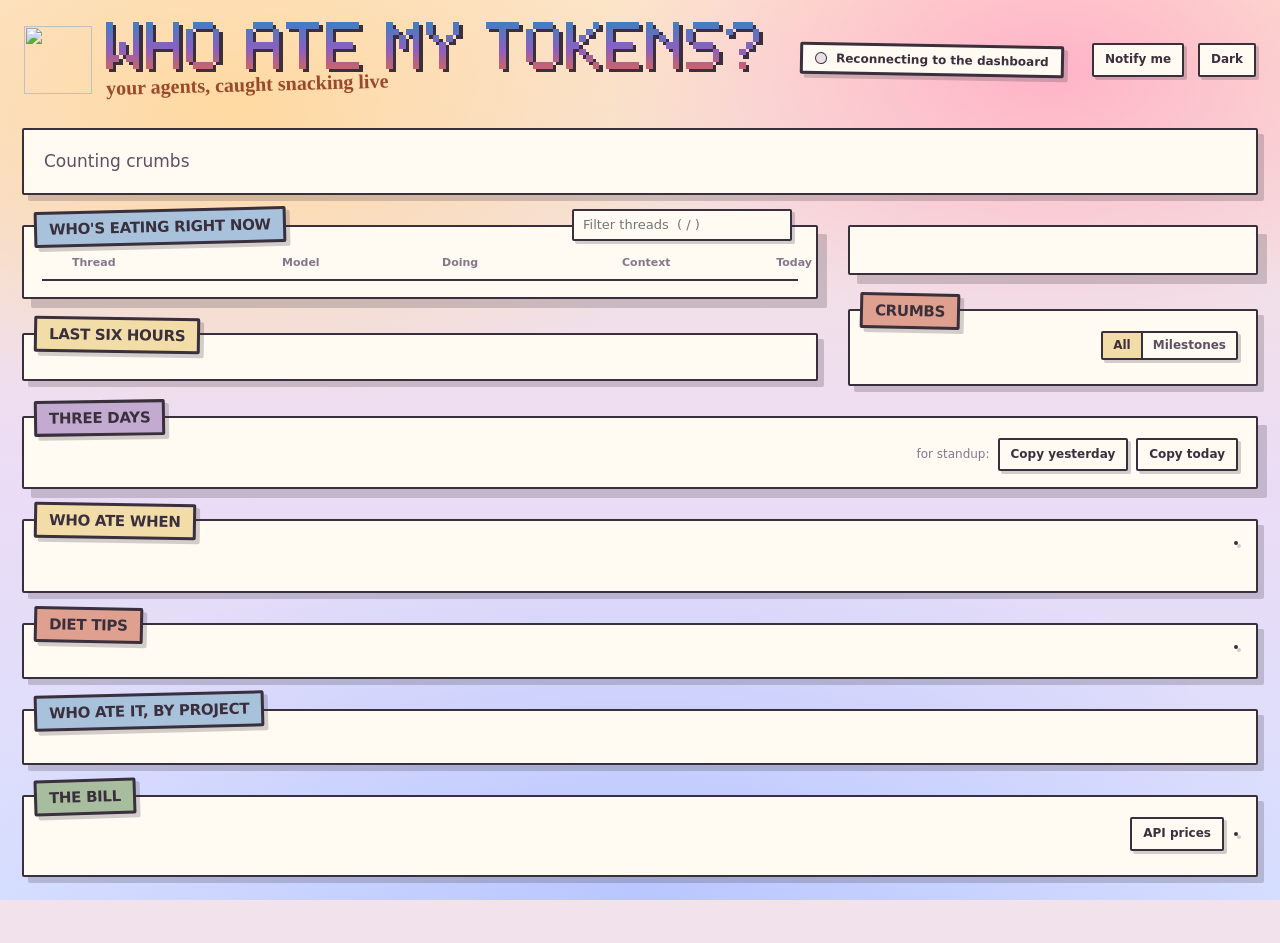
==== commit 92a16f11: "Merge per-project rollup over 30 days" ====
--- a/ui/index.html
+++ b/ui/index.html
@@ -407,6 +407,19 @@
 .tipwho { font-size: 12px; color: var(--muted); margin-top: 3px; overflow-wrap: anywhere; }
 .tipempty { font-family: "Caveat", cursive; font-size: 22px; color: var(--muted); padding: 10px 4px; margin: 0; }
 
+/* Who ate it, by project: the table scrolls inside this plate on a phone. */
+.projects #projects { margin-top: 8px; }
+.projects .tablewrap { overflow-x: auto; max-width: 100%; }
+.projects table { min-width: 980px; }
+.projects th:first-child, .projects td:first-child { text-align: left; }
+.projects td:first-child { max-width: 240px; overflow: hidden; text-overflow: ellipsis; }
+.projects .spark { width: 90px; height: 24px; display: block; overflow: visible; }
+.projects .spark polyline { fill: none; stroke: var(--m0); stroke-width: 1.6; stroke-linejoin: round; }
+.projects .spark circle { fill: var(--m0); }
+.projects .projname { font-weight: 800; }
+.projects .rough { color: var(--muted); }
+.projects .fine { margin-top: 10px; }
+
 footer { font-size: 12px; color: var(--ink-soft); padding: 0 4px 6px; display: flex; flex-wrap: wrap; gap: 6px 20px; }
 footer span { white-space: nowrap; }
 footer b { font-weight: 800; }
@@ -543,6 +556,11 @@
   <section class="plate diet" aria-labelledby="h-diet">
     <div class="chart-head"><h2 class="ticket t-rose" id="h-diet">Diet tips</h2><div class="tabs" role="tablist" id="dietTabs"></div></div>
     <div id="diet"></div>
+  </section>
+
+  <section class="plate projects" aria-labelledby="h-projects">
+    <div class="chart-head"><h2 class="ticket t-sky" id="h-projects">Who ate it, by project</h2></div>
+    <div id="projects"></div>
   </section>
 
   <section class="plate bill" aria-labelledby="h-ledger">
@@ -1784,6 +1802,7 @@
   }
   renderLedger();
   renderDiet();
+  renderProjects();
 }
 
 // ------------------------------------------------------------------ diet tips
@@ -1801,6 +1820,72 @@
   $("diet").innerHTML = '<ol class="tiplist">' + tips.map((t) =>
     `<li class="tiprow" data-kind="${esc(t.kind)}" data-tip="${esc(t.tip)}"><div class="tipline"><b>${esc(t.label)}:</b> ${esc(t.text)}</div><div class="tipwho">${esc(t.who)}</div></li>`
   ).join("") + "</ol>";
+}
+
+// ------------------------------------------------------------------ by project
+// A tiny 30-day sparkline: one point per day, oldest first, scaled to the
+// project's own busiest day. Only the SVG markup is literal; every value
+// taken from the payload is escaped before it reaches innerHTML.
+function projectSpark(days) {
+  const v = (Array.isArray(days) ? days : []).slice(0, 30).map((x) => Number(x) || 0);
+  const w = 90, h = 24, pad = 2;
+  const max = Math.max(1e-9, ...v);
+  const pts = v.map((x, i) => {
+    const px = pad + i * (w - 2 * pad) / Math.max(1, v.length - 1);
+    const py = h - pad - (Math.max(0, x) / max) * (h - 2 * pad);
+    return px.toFixed(1) + "," + py.toFixed(1);
+  }).join(" ");
+  const last = v.length ? v[v.length - 1] : 0;
+  const tip = "<b>Last 30 days</b><br>" + full(max * 1e6) + " weighted units on the biggest day<br>" + full(last * 1e6) + " on the latest day";
+  const end = pts ? pts.split(" ").pop().split(",") : [String(pad), String(h - pad)];
+  return `<svg class="spark" viewBox="0 0 ${w} ${h}" role="img" aria-label="30-day trend" data-tip="${esc(tip)}"><polyline points="${esc(pts)}"/><circle cx="${esc(end[0])}" cy="${esc(end[1])}" r="1.8"/></svg>`;
+}
+
+function renderProjects() {
+  const D = S.days; if (!D) return;
+  const rows = Array.isArray(D.projects) ? D.projects : [];
+  if (!rows.length) {
+    $("projects").innerHTML = '<p class="tipempty">No project usage in the last 30 days.</p>';
+    return;
+  }
+  const money = (w) => {
+    const d = (Number(w) || 0) / 1e6;
+    return "$" + d.toFixed(d >= 100 ? 0 : 2);
+  };
+  const total = rows.reduce((a, p) => a + (Number(p.w30) || 0), 0);
+  const share = (p) => total > 0 ? (((Number(p.w30) || 0) / total) * 100).toFixed(0) + "%" : "0%";
+  let h = '<div class="tablewrap"><table><thead><tr>' +
+    '<th style="text-align:left" data-tip="<b>Project</b><br>T3 project title, or the session folder name">Project</th>' +
+    '<th data-tip="<b>30-day dollars</b><br>API-equivalent cost at list prices, an estimate">Dollars, 30d</th>' +
+    '<th data-tip="<b>Share</b><br>This project as a share of the projects below">Share</th>' +
+    '<th data-tip="<b>Last 7 days</b><br>API-equivalent dollars over the seven kept days">Dollars, 7d</th>' +
+    '<th data-tip="<b>Requests</b><br>API responses over the 30 days">Requests</th>' +
+    '<th data-tip="<b>Output tokens</b><br>Generated tokens over the 30 days">Output</th>' +
+    '<th data-tip="<b>PRs linked</b><br>From T3 threads in the last 30 days">PRs</th>' +
+    '<th data-tip="<b>Merged</b><br>Linked PRs whose state is merged">Merged</th>' +
+    '<th data-tip="<b>Rough dollars per merged PR</b><br>The 30-day cost divided by merged PRs">rough $/merged</th>' +
+    '<th data-tip="<b>Last 30 days</b><br>One weighted point per day, oldest to newest">Trend</th>' +
+    '</tr></thead><tbody>';
+  for (const p of rows) {
+    const w30 = Number(p.w30) || 0;
+    const merged = Number(p.merged) || 0;
+    const tip = "<b>" + String(p.name) + "</b><br>" + money(w30) + " over the last 30 days<br>" + full(p.out30) + " output tokens, " + full(p.n30) + " requests";
+    const rough = merged > 0
+      ? `<span data-tip="<b>Rough</b><br>30-day API-equivalent dollars divided by merged PRs, not a real per-PR bill">${esc(money(w30 / merged))}</span>`
+      : '<span class="muted" data-tip="No merged PRs in this project over the last 30 days">n/a</span>';
+    h += `<tr><td class="projname" data-tip="${esc(tip)}">${esc(p.name)}</td>` +
+      `<td class="num">${esc(money(p.w30))}</td>` +
+      `<td class="num">${esc(share(p))}</td>` +
+      `<td class="num">${esc(money(p.w7))}</td>` +
+      `<td class="num">${esc(full(p.n30))}</td>` +
+      `<td class="num">${esc(compact(p.out30))}</td>` +
+      `<td class="num">${esc(p.prs)}</td>` +
+      `<td class="num">${esc(p.merged)}</td>` +
+      `<td class="num rough">${rough}</td>` +
+      `<td>${projectSpark(p.days)}</td></tr>`;
+  }
+  h += '</tbody></table></div><p class="fine">Dollars are API-equivalent estimates at list prices, not what the plan bills. PRs come from T3 thread metadata; "rough" divides a project\'s 30-day dollars by its merged PRs.</p>';
+  $("projects").innerHTML = h;
 }
 
 // ------------------------------------------------------------------ ledger
